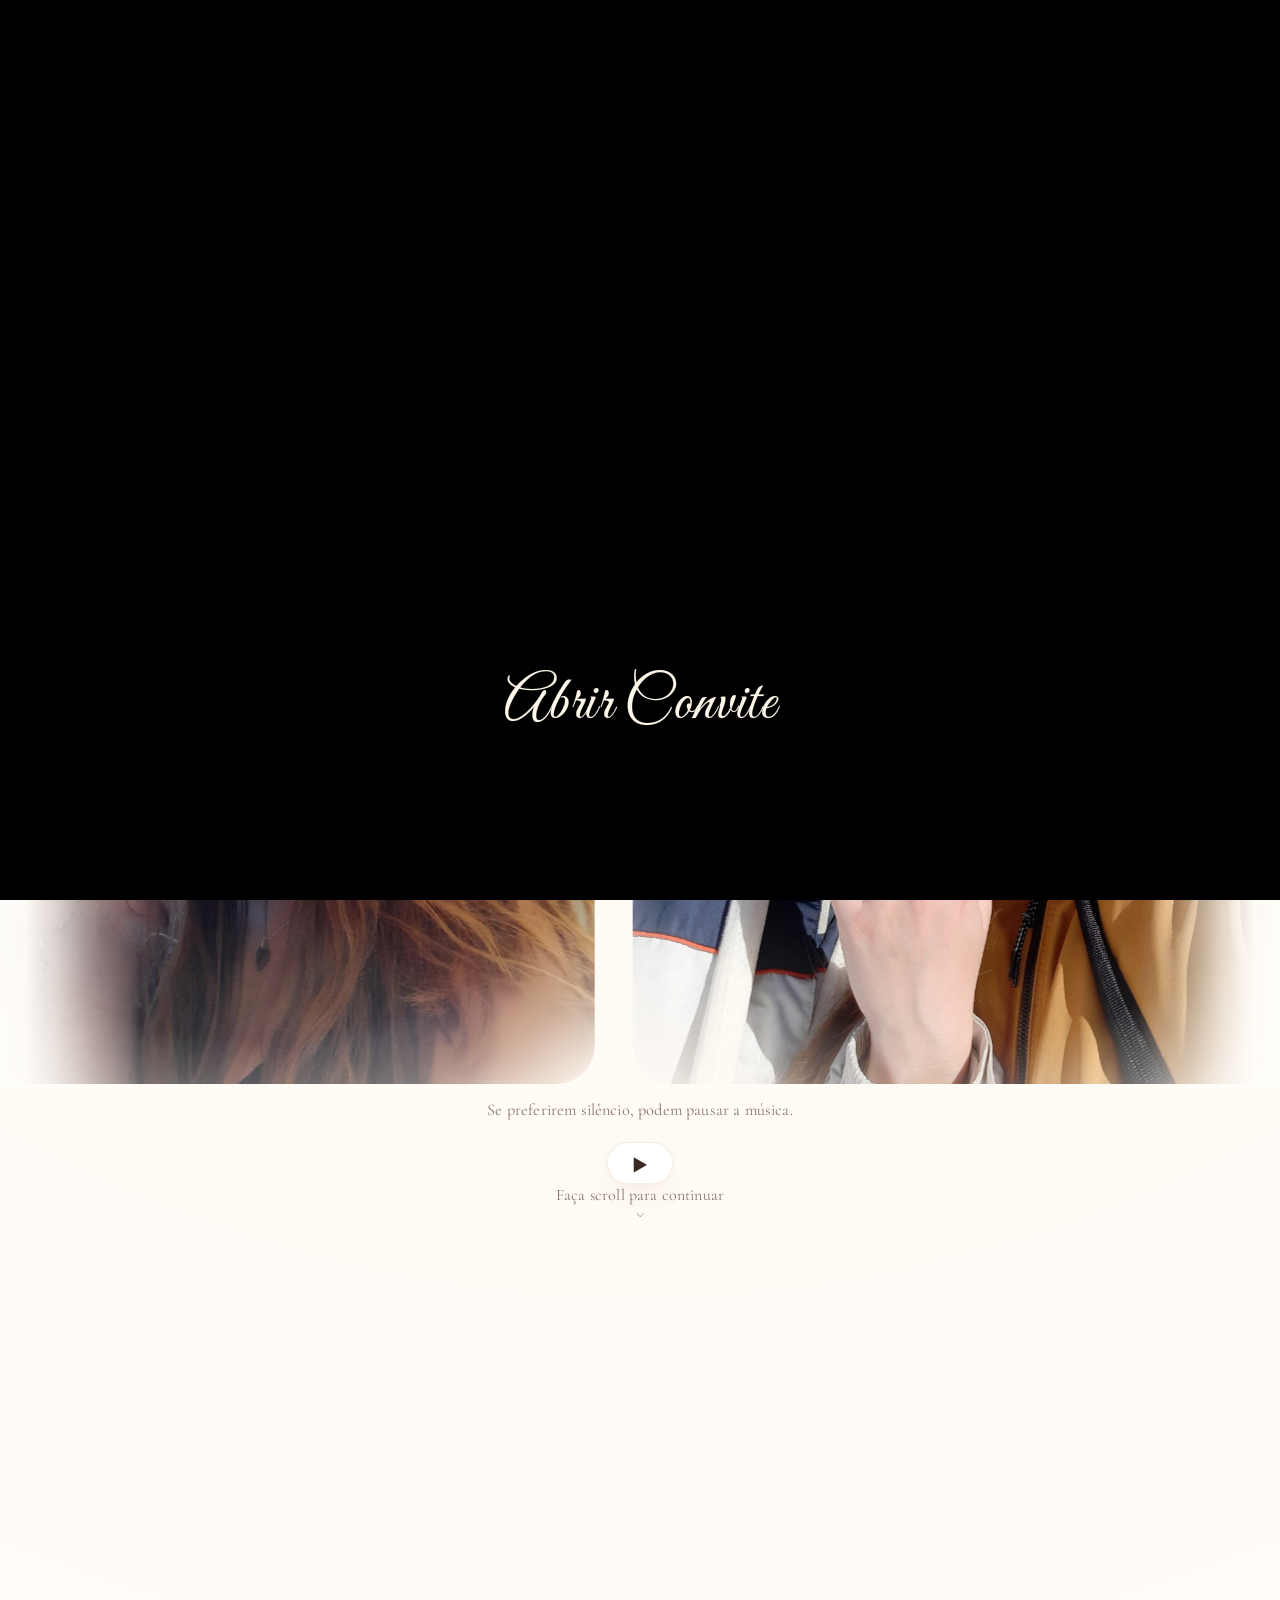
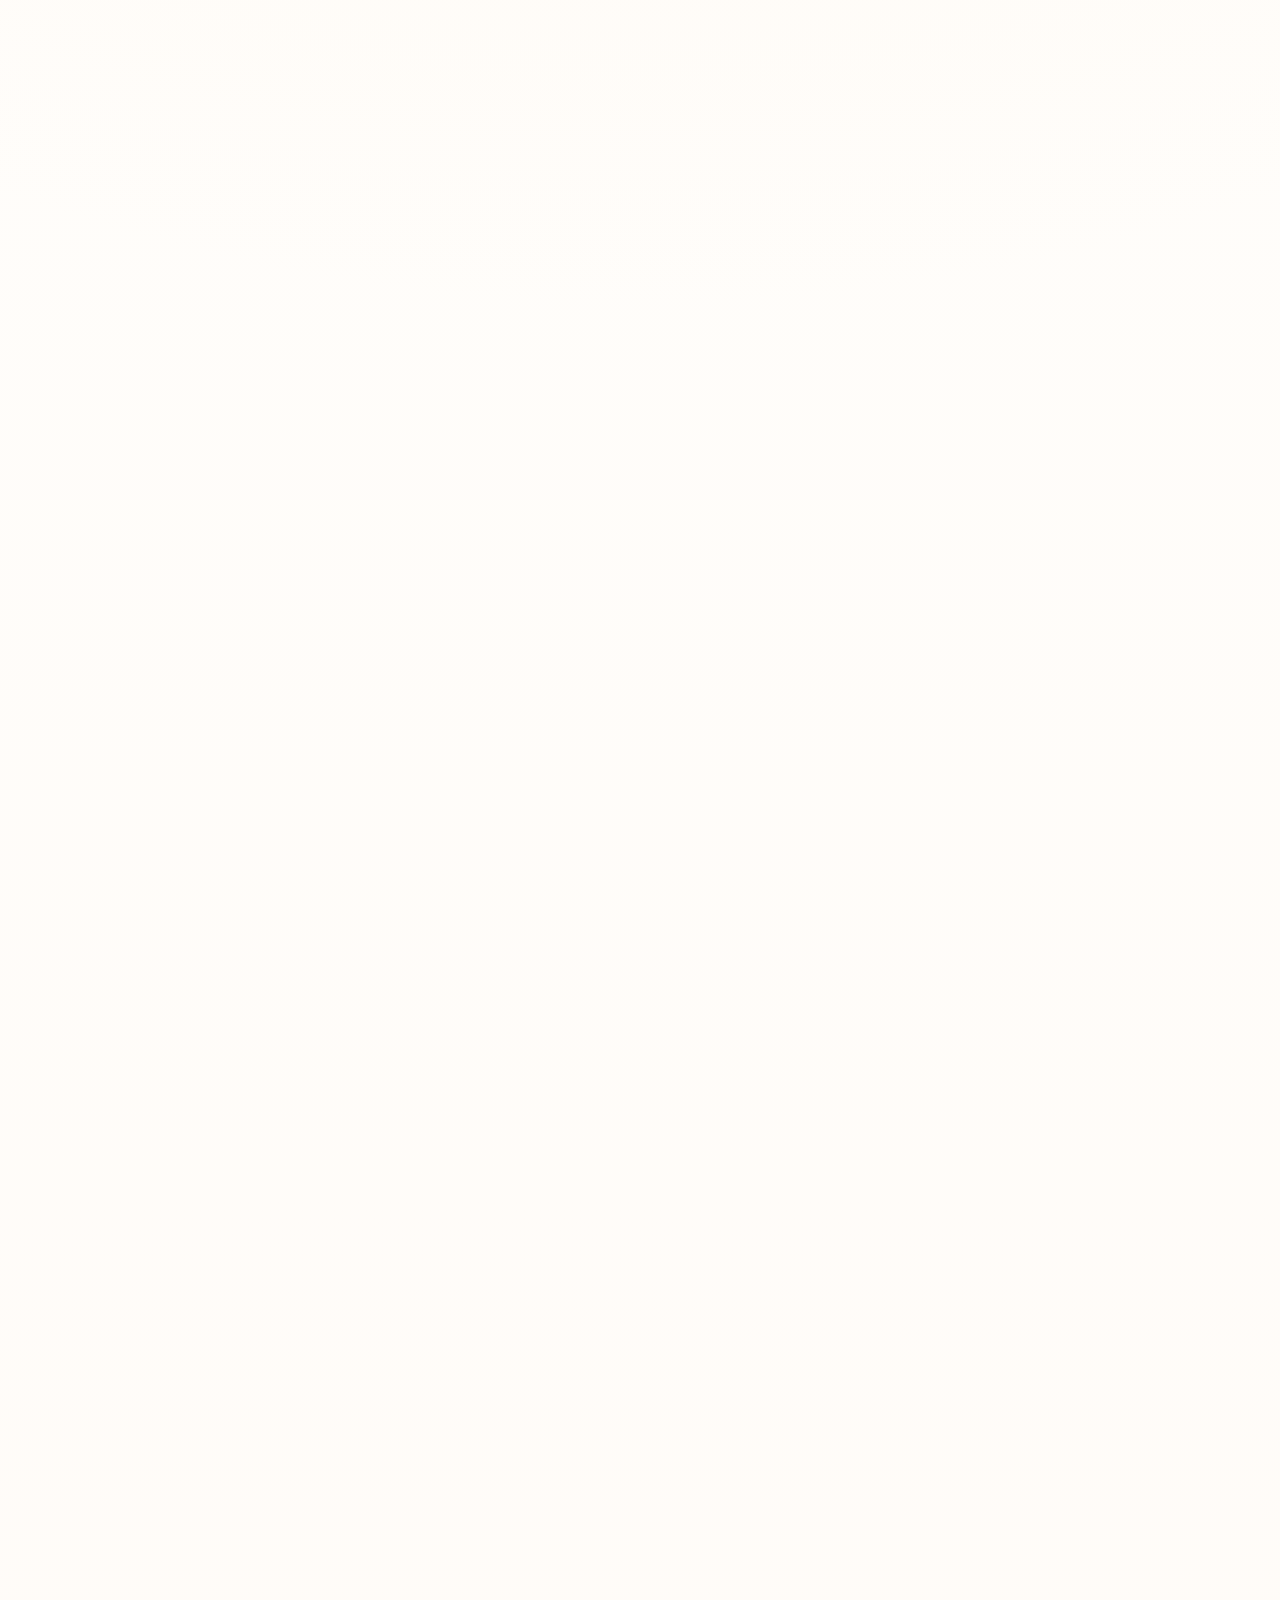
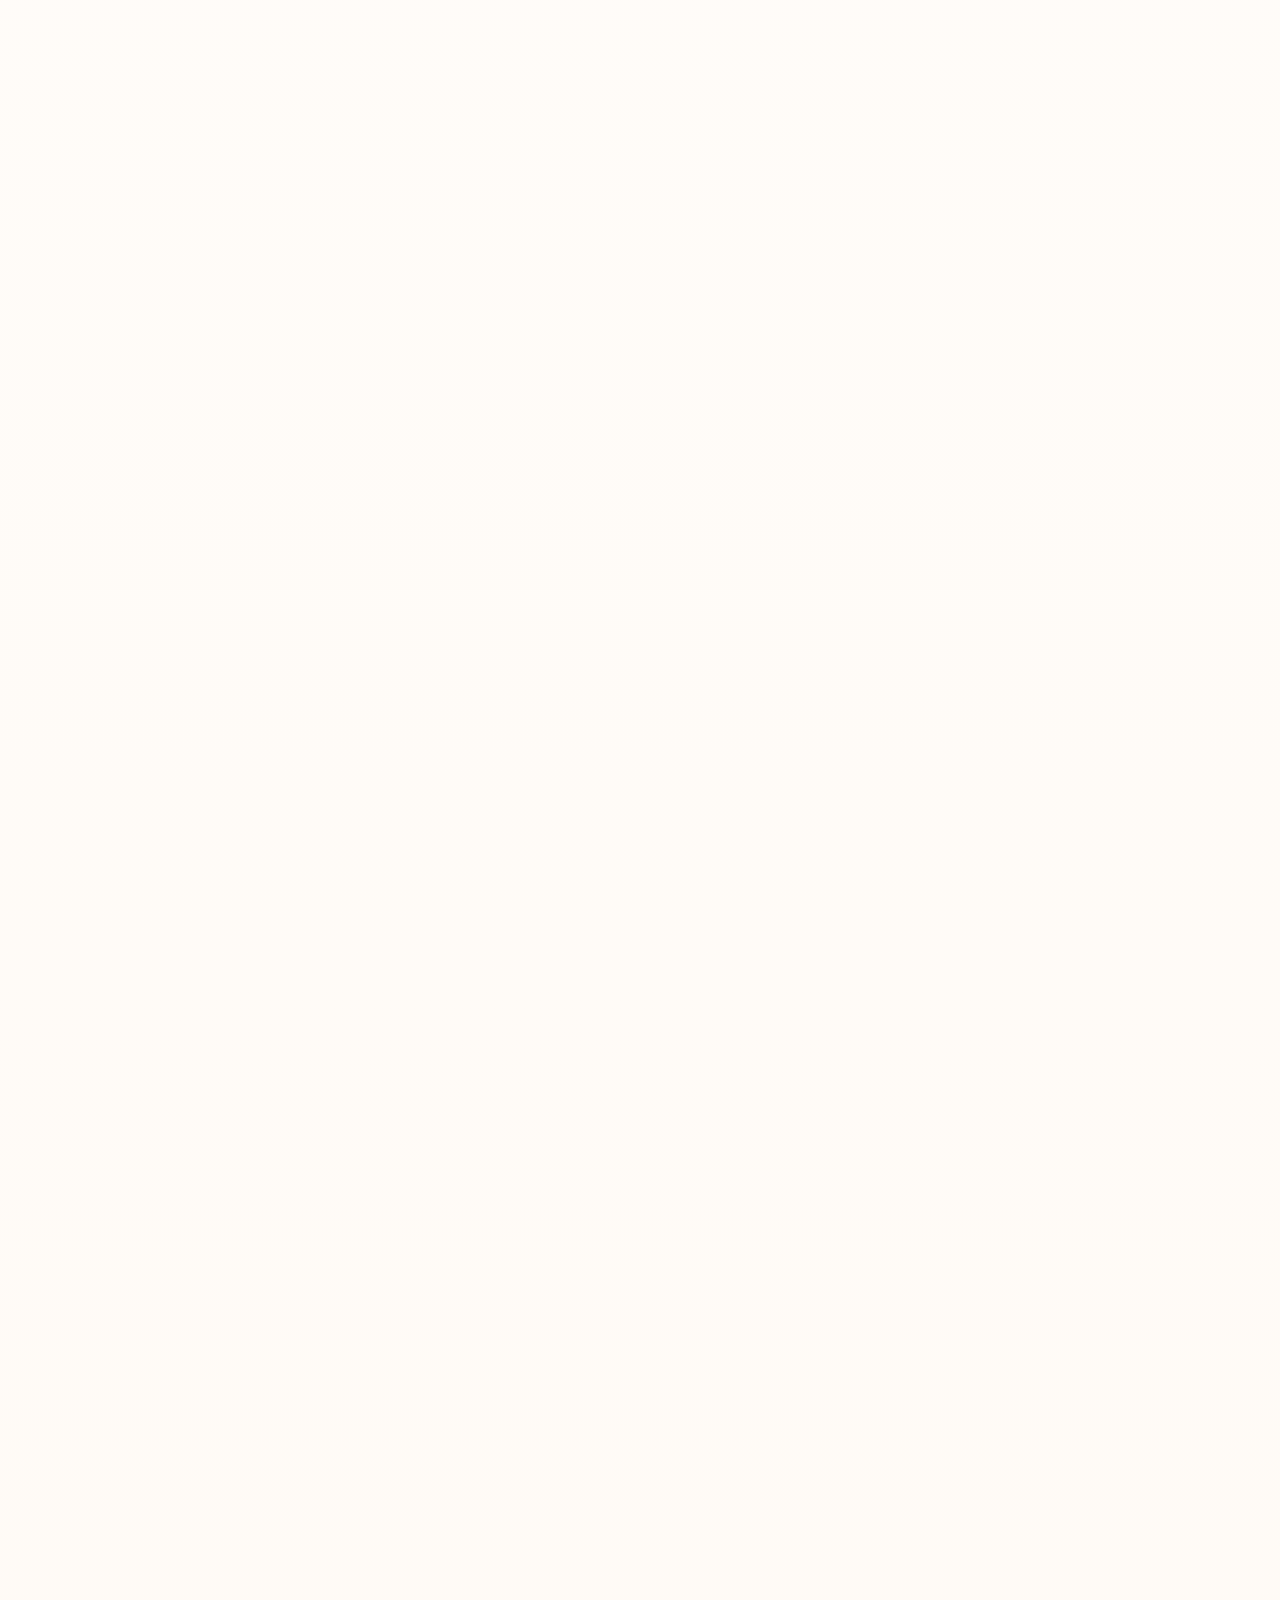
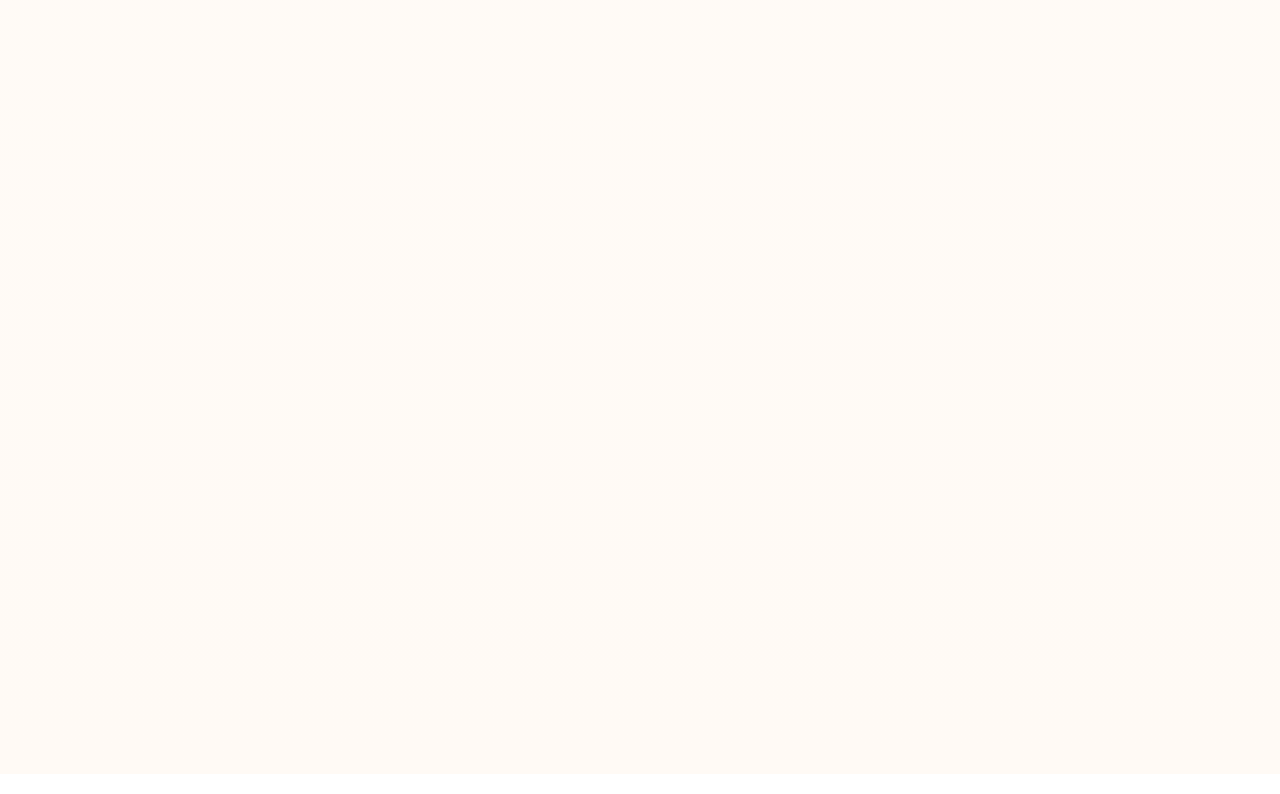
==== index.html @ 05de1e9c "Update index.html" ====
<!doctype html>
<html lang="pt">
<head>
  <meta charset="utf-8">
  <meta name="viewport" content="width=device-width, initial-scale=1">
  <title>Dmytro & Viktoriya — 20/06/2026</title>

  <link rel="preconnect" href="https://fonts.googleapis.com">
  <link rel="preconnect" href="https://fonts.gstatic.com" crossorigin>

  <link href="https://fonts.googleapis.com/css2?family=Playfair+Display:wght@500;600&family=Inter:wght@400;500;600&family=Great+Vibes&family=Cormorant+Garamond:wght@400;500;600;700&display=swap" rel="stylesheet">
  <link rel="stylesheet" href="https://unpkg.com/aos@2.3.1/dist/aos.css">
  <link rel="stylesheet" href="styles.css">
</head>
<body>

  <div class="introOverlay" id="introOverlay">
    <video
      id="introVideo"
      class="introVideo"
      playsinline
      webkit-playsinline
      muted
      preload="auto"
      poster="assets/intro-poster.jpg"
    >
      <source src="assets/intro-envelope.mp4" type="video/mp4">
    </video>

    <button id="openInvite" class="introTapLayer" type="button" aria-label="Abrir convite">
      <span class="videoHint">Abrir Convite</span>
    </button>
  </div>

  <header class="heroHeader">
    <div class="heroTitleTop" data-aos="fade-down" data-aos-duration="900">
      <h1 class="scriptTitle">
        Dmytro <span class="scriptAmp">&</span> Viktoriya
      </h1>

      <p class="scriptMeta">
        20 de junho de 2026
      </p>
    </div>

    <div class="marquee" data-aos="zoom-in" data-aos-duration="1100" data-aos-delay="100">
      <div class="marqueeTrack" id="marqueeTrack">
        <img src="assets/hero-1.jpg" alt="">
        <img src="assets/hero-2.jpg" alt="">
        <img src="assets/hero-3.jpg" alt="">
        <img src="assets/hero-4.jpg" alt="">
        <img src="assets/hero-5.jpg" alt="">
        <img src="assets/hero-6.jpg" alt="">
      </div>
    </div>

    <div class="musicControl" data-aos="fade-up" data-aos-duration="800" data-aos-delay="120">
      <p class="musicNote">Se preferirem silêncio, podem pausar a música.</p>
      <button id="musicToggle" class="btn musicBtn" type="button" aria-label="Controlar música">&#9654;</button>
      <p class="scrollHint">Faça scroll para continuar<span class="scrollHintArrow">⌵</span></p>
    </div>
  </header>

  <main id="conteudo">

    <section class="hero">
      <div class="wrap hero__grid">
        <div data-aos="fade-right" data-aos-duration="900">
          <p class="subtitle">
  Entre todos os dias que o tempo guarda, há alguns que se tornam eternos. Este será um deles — e queremos vivê-lo convosco.
          </p>

          <div class="miniCalendar" data-aos="fade-up" data-aos-duration="900">
            <div class="miniCalendar__grid">
              <div class="miniCalendar__day">
                <div class="miniCalendar__week">sexta</div>
                <div class="miniCalendar__month">junho</div>
                <div class="miniCalendar__num">19</div>
              </div>

              <div class="miniCalendar__day is-active">
                <div class="miniCalendar__week">sábado</div>
                <div class="miniCalendar__month">junho</div>
                <div class="miniCalendar__num">20</div>
                <span class="miniCalendar__ring" aria-hidden="true"></span>
              </div>

              <div class="miniCalendar__day">
                <div class="miniCalendar__week">domingo</div>
                <div class="miniCalendar__month">junho</div>
                <div class="miniCalendar__num">21</div>
              </div>
            </div>
          </div>

          <div class="countdown">
            <div class="pill">
              <div id="cdDays" class="pill__num">—</div>
              <div class="pill__lab">dias</div>
            </div>

            <div class="pill">
              <div id="cdHours" class="pill__num">—</div>
              <div class="pill__lab">horas</div>
            </div>

            <div class="pill">
              <div id="cdMinutes" class="pill__num">—</div>
              <div class="pill__lab">min</div>
            </div>

            <div class="pill">
              <div id="cdSeconds" class="pill__num">—</div>
              <div class="pill__lab">seg</div>
            </div>
          </div>

          <a class="btn" href="#local">Ver localização</a>
        </div>

        <div class="card introCard" data-aos="fade-left" data-aos-duration="900" data-aos-delay="100">
        <h3>Querida família e amigos</h3>
        
        <p class="muted">
          Dizem que o amor encontra sempre o seu caminho... O nosso atravessou distâncias, línguas e acasos, como se já soubesse exatamente onde queria chegar.
        </p>
        
        <p class="muted">
          Agora, queremos parar o tempo por um dia. Um dia feito de luz, de abraços demorados, de risos soltos e de tudo aquilo que só faz sentido quando é partilhado.
        </p>
        
        <p class="muted">
          E não o conseguiríamos imaginar sem vocês.
        </p>
        </div>
      </div>
    </section>

    <section class="section agendaSection" id="agenda">
      <div class="wrap agendaSectionWrap">
        <div class="agendaChurchSide" aria-hidden="true">
          <img src="assets/igreja-lateral.jfif" alt="">
        </div>

        <div class="agendaMain">
          <h2 data-aos="fade-up">Agenda</h2>

          <p class="poeticDivider" data-aos="fade-up">
             Este não será um dia medido em horas, mas em momentos que queremos guardar para sempre.
          </p>
          
          <div class="agendaFlow" id="agendaFlow">
            <svg class="agendaFlow__line" viewBox="0 0 100 620" preserveAspectRatio="none" aria-hidden="true">
            <path
              id="agendaPath"
              d="M50 12
                 C 66 48, 66 88, 50 124
                 C 34 160, 34 200, 50 236
                 C 66 272, 66 312, 50 348
                 C 34 384, 34 424, 50 460
                 C 66 500, 66 552, 50 612" />
            </svg>

            <div class="agendaFlow__heart" id="agendaHeart">&#10084;</div>

            <div class="agendaRow agendaRow--right">
              <div class="agendaStop agendaStop--right">
                <div class="agendaStop__content">
                  <div class="agendaStop__title">Cerimónia religiosa</div>
                  <div class="agendaStop__time">11:00</div>
                </div>
                <img class="agendaStop__image" src="assets/icon-igreja.jpg" alt="Cerimónia religiosa">
              </div>
            </div>

            <div class="agendaRow agendaRow--left">
              <div class="agendaStop agendaStop--left">
                <img class="agendaStop__image" src="assets/icon-cocktail.jpeg" alt="Cocktail de boas-vindas">
                <div class="agendaStop__content">
                  <div class="agendaStop__title">Cocktail</div>
                  <div class="agendaStop__time">12:30</div>
                </div>
              </div>
            </div>

            <div class="agendaRow agendaRow--right">
              <div class="agendaStop agendaStop--right">
                <div class="agendaStop__content">
                  <div class="agendaStop__title">Almoço</div>
                  <div class="agendaStop__time">15:30</div>
                </div>
                <img class="agendaStop__image" src="assets/icon-almoco.jpeg" alt="Almoço">
              </div>
            </div>

            <div class="agendaRow agendaRow--left">
              <div class="agendaStop agendaStop--left">
                <img class="agendaStop__image" src="assets/icon-festa.jpg" alt="Festa">
                <div class="agendaStop__content">
                  <div class="agendaStop__title">Festa</div>
                  <div class="agendaStop__time">18:00</div>
                </div>
              </div>
            </div>

            <div class="agendaRow agendaRow--right">
              <div class="agendaStop agendaStop--right">
                <div class="agendaStop__content">
                  <div class="agendaStop__title">Despedida</div>
                  <div class="agendaStop__time">00:00</div>
                </div>
                <img class="agendaStop__image" src="assets/icon-fim.jpg" alt="Despedida">
              </div>
            </div>
          </div>
        </div>
      </div>
    </section>

    <section class="section detailsSection">
      <div class="wrap narrowWrap">
      <h2>Detalhes</h2>
      
      <div class="card softCard">
        <p>
          Não há forma certa para celebrar o amor.
        </p>
      
        <p>
          Não há cores que definam este dia, nem regras que o tornem mais bonito.
        </p>
      
        <p>
          Porque aquilo que tornará este dia inesquecível não será o cenário, mas sim as pessoas que o preenchem, momentos sinceros e felicidade partilhada.
        </p>
      </div>
        </div>
      </div>
    </section>

    <section class="section rsvpSection">
      <div class="wrap narrowWrap">
      <h2>Confirmação de presença</h2>
      
        <div class="card softCard">
          <p>
            Para prepararmos este dia com todo o cuidado, pedimos que confirmem a vossa presença até <strong>30/04</strong>.
          </p>
        
          <p>
            Cada confirmação é mais do que uma resposta — é a certeza de que este dia será vivido com quem faz parte da nossa história.
          </p>
        </div>
        </div>
      </div>
    </section>

    <section class="section localSection" id="local">
      <div class="wrap">
        <h2 data-aos="fade-up">Local</h2>

      <p class="muted">
        Começamos com promessas. Continuamos com celebração.
      </p>
        
        <div class="twoCol">
          <div class="card" data-aos="fade-right" data-aos-duration="900">
            <p class="muted">
              <strong>Cerimónia religiosa:</strong><br>
              Igreja do Castelo — Lourinhã
            </p>

            <p class="muted">
              <strong>Celebração:</strong><br>
              Quinta do Pateo — Dois Portos, Torres Vedras
            </p>

            <div class="locationButtons">
              <a
                class="btn"
                target="_blank"
                rel="noopener"
                href="https://www.google.com/maps/search/?api=1&query=Igreja%20do%20Castelo%20Lourinha"
              >
                Ver local da cerimónia religiosa
              </a>

              <a
                class="btn"
                target="_blank"
                rel="noopener"
                href="https://www.google.com/maps/search/?api=1&query=Quinta%20do%20Pateo%2C%20Torres%20Vedras"
              >
                Ver local do copo de água
              </a>
            </div>
          </div>

          <div class="mapsStack" data-aos="fade-left" data-aos-duration="900" data-aos-delay="80">
            <div class="mapBlock">
              <h3 class="mapTitle">Cerimónia religiosa</h3>
              <div class="card map">
                <iframe
                  src="https://www.google.com/maps?q=Igreja%20do%20Castelo%20Lourinha&output=embed"
                  loading="lazy"
                  title="Mapa Igreja do Castelo">
                </iframe>
              </div>
            </div>

            <div class="mapBlock">
              <h3 class="mapTitle">Copo de água</h3>
              <div class="card map">
                <iframe
                  src="https://www.google.com/maps?q=Quinta%20do%20Pateo%20Dois%20Portos%20Torres%20Vedras&output=embed"
                  loading="lazy"
                  title="Mapa Quinta do Pateo">
                </iframe>
              </div>
            </div>
          </div>
        </div>
      </div>
    </section>

    <section class="section finalNoteSection">
      <div class="wrap narrowWrap">
        <div class="finalNote" data-aos="fade-up" data-aos-duration="950">
        <p>
          Tudo o que realmente importa cabe num dia como este: amor, presença, e as pessoas certas no lugar certo.
        </p>
        <p>
          Tudo o que somos trouxe-nos até aqui.
        </p>
      
        <p>
          E tudo o que importa estará connosco neste dia.
        </p>
      </div>
      </div>
    </section>

    <footer class="footer">
      <img class="footerChurch" src="assets/igreja-escada.jfif" alt="">
    </footer>

  </main>

  <audio id="bgMusic" preload="auto" loop>
    <source src="assets/music.mp3" type="audio/mpeg">
  </audio>

  <script src="https://unpkg.com/aos@2.3.1/dist/aos.js"></script>
  <script src="script.js"></script>
</body>
</html>
---- styles.css ----
:root{
  --bg:#fffdf9;
  --paper:#ffffff;
  --text:#3a2a24;
  --muted:#8a756b;
  --stroke:rgba(160,130,110,.14);
  --radius:22px;

  --gold:#c9a46a;
  --gold-line:rgba(201,164,106,.34);
  --olive:#7e7f5f;
}

*{
  box-sizing:border-box;
  min-width:0;
}

html,
body{
  margin:0;
  padding:0;
  width:100%;
  max-width:100%;
  overflow-x:hidden;
}

body{
  position:relative;
  margin:0;
  font-family:"Cormorant Garamond", serif;
  background:
    radial-gradient(circle at top, rgba(255,244,228,.62), transparent 34%),
    linear-gradient(180deg, #fffefc 0%, #fffaf5 100%);
  color:var(--text);
  overflow-y:hidden;
}

img,
video,
iframe{
  max-width:100%;
  display:block;
}

@supports (overflow: clip){
  html,
  body{
    overflow-x:clip;
  }
}

.wrap{
  width:min(1120px, 92vw);
  max-width:100%;
  margin:auto;
}

.narrowWrap{
  width:min(860px, 92vw);
  max-width:100%;
}

.heroHeader,
main,
.section,
.footer,
.hero,
.hero__grid,
.twoCol,
.agendaSectionWrap,
.agendaMain,
.mapsStack,
.locationButtons,
.marquee,
.agendaFlow{
  max-width:100%;
  min-width:0;
}

/* INTRO VIDEO */

.introOverlay{
  position:fixed;
  inset:0;
  z-index:9999;
  overflow:hidden;
  background:#000;
  transition:opacity 1.1s ease, visibility 1.1s ease;
}

.introOverlay.is-hidden{
  opacity:0;
  visibility:hidden;
  pointer-events:none;
}

.introVideo{
  position:absolute;
  top:0;
  left:0;
  width:100vw;
  height:100dvh;
  object-fit:contain;
  object-position:top left;
  transform:none;
  z-index:1;
  pointer-events:none;
  background:#000;
}

.introTapLayer{
  position:absolute;
  inset:0;
  z-index:3;
  border:0;
  background:transparent;
  cursor:pointer;
  appearance:none;
  -webkit-appearance:none;
}

.videoHint{
  position:absolute;
  left:50%;
  bottom:18vh;
  display:block;
  font-family:"Great Vibes", cursive;
  font-size:clamp(3rem, 4.8vw, 4.3rem);
  font-weight:400;
  line-height:1.08;
  color:#fff7ea;
  letter-spacing:.01em;
  text-shadow:
    0 2px 10px rgba(0,0,0,.32),
    0 6px 24px rgba(0,0,0,.22);
  -webkit-text-stroke:.25px rgba(255,247,234,.5);
  opacity:1;
  transform:translateX(-50%);
  transition:opacity .55s ease, transform .55s ease;
  pointer-events:none;
  padding:0 .2em;
  user-select:none;
  text-align:center;
  white-space:nowrap;
}

.introOverlay.is-playing .videoHint{
  opacity:0;
  transform:translateX(-50%) translateY(8px);
}

@media (prefers-reduced-motion: reduce){
  .introOverlay,
  .videoHint{
    transition:none;
  }
}

/* MAIN APPEAR */

main{
  opacity:0;
  transform:translateY(20px);
  transition:opacity 1.25s ease, transform 1.25s ease;
}

body.invite-open main{
  opacity:1;
  transform:translateY(0);
}

/* HEADER */

.heroHeader{
  min-height:auto;
  display:flex;
  flex-direction:column;
  overflow:hidden;
}

.heroTitleTop{
  text-align:center;
  padding:26px 0 12px;
}

.scriptTitle{
  font-family:"Great Vibes", cursive;
  font-size:clamp(3.6rem, 8vw, 7rem);
  margin:0;
  line-height:.94;
  color:var(--text);
  text-shadow:0 1px 0 rgba(255,255,255,.35);
  white-space:normal;
  overflow-wrap:anywhere;
  word-break:break-word;
  padding:0 12px;
}

.scriptAmp{
  opacity:.75;
  margin:0 .18em;
  color:var(--gold);
}

.scriptMeta{
  font-family:Inter, system-ui, sans-serif;
  color:var(--gold);
  letter-spacing:.24em;
  font-size:.76rem;
  text-transform:uppercase;
  margin-top:16px;
  padding:0 12px;
  opacity:.92;
}

/* MARQUEE */

.marquee{
  position:relative;
  overflow:hidden;
  width:100%;
  height:auto;
  min-height:0;
  display:flex;
  align-items:flex-start;
  padding-bottom:4px;
}

.marquee::before,
.marquee::after{
  content:"";
  position:absolute;
  top:0;
  bottom:0;
  width:140px;
  z-index:3;
  pointer-events:none;
}

.marquee::before{
  left:0;
  background:linear-gradient(
    90deg,
    #fffdf9 0%,
    rgba(255,253,249,.98) 18%,
    rgba(255,253,249,.76) 40%,
    rgba(255,253,249,.30) 72%,
    rgba(255,253,249,0) 100%
  );
}

.marquee::after{
  right:0;
  background:linear-gradient(
    270deg,
    #fffdf9 0%,
    rgba(255,253,249,.98) 18%,
    rgba(255,253,249,.76) 40%,
    rgba(255,253,249,.30) 72%,
    rgba(255,253,249,0) 100%
  );
}

.marqueeTrack{
  display:flex;
  gap:38px;
  will-change:transform;
  align-items:flex-start;
  padding:0;
  backface-visibility:hidden;
  transform:translateZ(0);
}

.marqueeTrack img{
  flex:0 0 auto;
  height:min(100vh, 1280px);
  width:auto;
  border-radius:38px;
  box-shadow:
    0 34px 76px rgba(177,146,121,.14),
    0 14px 28px rgba(177,146,121,.08);
  filter:brightness(1.035) saturate(1.01) contrast(.99);
  -webkit-mask-image:radial-gradient(
    circle at center,
    #000 58%,
    rgba(0,0,0,.92) 72%,
    rgba(0,0,0,.56) 86%,
    rgba(0,0,0,.20) 95%,
    transparent 100%
  );
  mask-image:radial-gradient(
    circle at center,
    #000 58%,
    rgba(0,0,0,.92) 72%,
    rgba(0,0,0,.56) 86%,
    rgba(0,0,0,.20) 95%,
    transparent 100%
  );
}

/* AGENDA + IGREJA LATERAL */

.agendaSection{
  padding-bottom:18px;
}

.agendaSectionWrap{
  display:grid;
  grid-template-columns:320px 1fr;
  gap:30px;
  align-items:start;
}

.agendaChurchSide{
  position:sticky;
  top:120px;
  opacity:.92;
  pointer-events:none;
}

.agendaChurchSide img{
  width:100%;
  height:auto;
  filter:brightness(1.03) saturate(1.02);
  box-shadow:0 18px 38px rgba(177,146,121,.08);
  -webkit-mask-image:radial-gradient(
    circle at center,
    #000 18%,
    rgba(0,0,0,.98) 34%,
    rgba(0,0,0,.90) 48%,
    rgba(0,0,0,.70) 62%,
    rgba(0,0,0,.42) 78%,
    rgba(0,0,0,.18) 90%,
    transparent 100%
  );
  mask-image:radial-gradient(
    circle at center,
    #000 18%,
    rgba(0,0,0,.98) 34%,
    rgba(0,0,0,.90) 48%,
    rgba(0,0,0,.70) 62%,
    rgba(0,0,0,.42) 78%,
    rgba(0,0,0,.18) 90%,
    transparent 100%
  );
}

.agendaMain{
  min-width:0;
  overflow:hidden;
}

/* MUSIC CONTROL */

.musicControl{
  display:flex;
  flex-direction:column;
  align-items:center;
  margin:12px 0 2px;
  gap:0;
  padding:0 10px;
}

.musicNote{
  font-size:1.02rem;
  line-height:1.25;
  color:var(--muted);
  text-align:center;
  margin:0 0 0;
  font-family:"Cormorant Garamond", serif;
}

.scrollHint{
  margin:2px 0 0;
  text-align:center;
  font-size:1rem;
  line-height:1.2;
  color:var(--muted);
  font-family:"Cormorant Garamond", serif;
}

.scrollHintArrow{
  display:block;
  margin-top:2px;
  font-family:"Great Vibes", cursive;
  font-size:.86rem;
  line-height:1;
  color:var(--muted);
  opacity:.7;
}

.musicBtn{
  display:inline-flex;
  align-items:center;
  justify-content:center;
  min-width:58px;
  height:42px;
  padding:0 16px;
  margin-top:4px;
  background:#ffffff !important;
  background-image:none !important;
  border:1px solid rgba(58,42,36,.22);
  box-shadow:none;
  color:#3a2a24 !important;
  -webkit-text-fill-color:#3a2a24 !important;
  font-family:Arial, Helvetica, sans-serif;
  font-size:1.05rem;
  font-weight:700;
  line-height:1;
  text-decoration:none;
}

.musicBtn,
.musicBtn:link,
.musicBtn:visited,
.musicBtn:hover,
.musicBtn:active,
.musicBtn:focus{
  color:#3a2a24 !important;
  -webkit-text-fill-color:#3a2a24 !important;
  text-decoration:none;
}

.musicBtn:hover{
  transform:translateY(-1px);
  border-color:rgba(58,42,36,.38);
  box-shadow:0 6px 16px rgba(177,146,121,.08);
  background:#fff !important;
  background-image:none !important;
}

/* TYPOGRAPHY */

.eyebrow,
.btn,
.timelineTime,
.pill__num,
.pill__lab,
.miniCalendar__week{
  font-family:Inter, system-ui, sans-serif;
}

.section h2,
.card h3,
.mapTitle{
  font-family:"Playfair Display", serif;
}

p,
.subtitle,
.muted,
.card p{
  font-size:1.34rem;
  line-height:1.78;
  letter-spacing:.01em;
}

/* HERO */

.hero{
  padding:74px 0 40px;
  overflow:hidden;
}

.hero__grid{
  display:grid;
  grid-template-columns:1fr 1fr;
  gap:24px;
  align-items:start;
}

.subtitle{
  color:var(--text);
  margin:0 0 34px;
  max-width:580px;
  font-size:1.58rem;
  line-height:1.75;
  letter-spacing:.012em;
}

.introCard h3{
  font-size:2rem;
  margin:0 0 12px;
}

/* MINI CALENDAR */

.miniCalendar{
  margin:0 0 18px;
  display:flex;
  justify-content:flex-start;
}

.miniCalendar__grid{
  position:relative;
  display:grid;
  grid-template-columns:repeat(3, minmax(88px, 112px));
  background:rgba(255,255,255,.52);
  border:1px solid rgba(120,102,90,.22);
  max-width:100%;
}

.miniCalendar__day{
  position:relative;
  text-align:center;
  padding:8px 10px 12px;
  border-right:1px solid rgba(120,102,90,.18);
  background:rgba(255,250,245,.45);
  transition:filter .25s ease, opacity .25s ease, transform .25s ease;
}

.miniCalendar__day:last-child{
  border-right:0;
}

.miniCalendar__day:not(.is-active){
  filter:blur(1.6px);
  opacity:.55;
  transform:scale(.97);
}

.miniCalendar__day.is-active{
  filter:none;
  opacity:1;
  transform:none;
  z-index:2;
}

.miniCalendar__week{
  font-size:.74rem;
  letter-spacing:.04em;
  text-transform:uppercase;
  color:var(--muted);
  border-bottom:1px solid rgba(120,102,90,.18);
  padding-bottom:4px;
  margin-bottom:6px;
}

.miniCalendar__month{
  font-size:1rem;
  color:var(--muted);
  line-height:1.1;
}

.miniCalendar__num{
  font-family:Inter, system-ui, sans-serif;
  font-size:3.5rem;
  line-height:1;
  font-weight:300;
  color:#4b342d;
  margin-top:4px;
}

.miniCalendar__ring{
  position:absolute;
  inset:4px 8px 4px 8px;
  border:4px solid rgba(126,127,95,.78);
  border-radius:50%;
  transform:rotate(-8deg);
  pointer-events:none;
  opacity:.9;
}

.miniCalendar__ring::before{
  content:"";
  position:absolute;
  inset:-6px -5px -7px -4px;
  border:2px solid rgba(126,127,95,.42);
  border-radius:50%;
  transform:rotate(11deg);
}

/* COUNTDOWN */

.countdown{
  display:flex;
  flex-wrap:nowrap;
  align-items:center;
  justify-content:space-between;
  gap:10px;
  width:100%;
  overflow-x:auto;
  padding-bottom:4px;
  scrollbar-width:none;
}

.countdown::-webkit-scrollbar{
  display:none;
}

.pill{
  flex:1 1 0;
  min-width:0;
  background:rgba(255,255,255,.88);
  border:1px solid rgba(201,164,106,.20);
  padding:12px 12px;
  border-radius:999px;
  text-align:center;
  box-shadow:0 10px 28px rgba(177,146,121,.10);
  backdrop-filter:blur(8px);
}

.pill__num{
  font-weight:700;
  font-size:1.06rem;
  color:var(--text);
}

.pill__lab{
  font-size:.72rem;
  color:var(--gold);
  letter-spacing:.06em;
  text-transform:uppercase;
}

/* BUTTON */

.btn{
  display:inline-block;
  max-width:100%;
  padding:14px 24px;
  border-radius:999px;
  background:linear-gradient(180deg, rgba(255,255,255,.96) 0%, rgba(255,247,239,.92) 100%);
  border:1px solid rgba(201,164,106,.20);
  margin-top:22px;
  box-shadow:
    0 14px 30px rgba(177,146,121,.08),
    0 4px 10px rgba(177,146,121,.04);
  color:inherit;
  text-decoration:none;
  transition:
    transform .45s ease,
    box-shadow .45s ease,
    border-color .45s ease,
    background .45s ease;
  white-space:normal;
  word-break:break-word;
}

.btn:hover{
  transform:translateY(-2px);
  box-shadow:
    0 18px 34px rgba(177,146,121,.10),
    0 6px 14px rgba(177,146,121,.05);
  border-color:rgba(201,164,106,.34);
}

/* CARDS */

.card{
  background:rgba(255,255,255,.78);
  border-radius:28px;
  border:1px solid rgba(201,164,106,.12);
  padding:32px;
  box-shadow:
    0 18px 44px rgba(177,146,121,.08),
    0 4px 14px rgba(177,146,121,.04);
  backdrop-filter:blur(10px);
  max-width:100%;
}

.softCard{
  text-align:center;
}

.softCard p + p{
  margin-top:14px;
}

/* SECTIONS */

.section{
  padding:82px 0;
  overflow:hidden;
}

.section h2{
  font-size:2.7rem;
  margin:0 0 26px;
  text-align:center;
  color:var(--text);
  position:relative;
  padding:0 10px;
  line-height:1.08;
  letter-spacing:.01em;
}

.section h2::after{
  content:"";
  display:block;
  width:92px;
  height:1px;
  margin:16px auto 0;
  background:linear-gradient(90deg, transparent 0%, var(--gold-line) 18%, var(--gold) 50%, var(--gold-line) 82%, transparent 100%);
  opacity:.92;
}

/* AGENDA FLOW */

.agendaFlow{
  position:relative;
  width:100%;
  min-height:620px;
  margin:18px auto 0;
  padding:10px 0 0;
  overflow:hidden;
}

.agendaFlow__line{
  position:absolute;
  inset:0;
  width:100%;
  height:100%;
  pointer-events:none;
}

.agendaFlow__line path{
  fill:none;
  stroke:rgba(126,127,95,.58);
  stroke-width:1.05;
  stroke-linecap:round;
  stroke-linejoin:round;
  filter:drop-shadow(0 0 6px rgba(126,127,95,.10));
}

.agendaFlow__heart{
  position:absolute;
  left:50%;
  top:0;
  transform:translate(-50%, -50%) scale(.88);
  font-size:1.9rem;
  color:rgba(126,127,95,.84);
  pointer-events:none;
  text-shadow:
    0 0 0 #fffaf5,
    0 0 10px rgba(255,250,245,.95),
    0 0 18px rgba(201,164,106,.10);
}

.agendaRow{
  position:relative;
  display:flex;
  width:100%;
  margin:0;
  padding:24px 0;
}

.agendaRow--left{
  justify-content:flex-start;
}

.agendaRow--right{
  justify-content:flex-end;
}

.agendaStop{
  display:flex;
  align-items:center;
  gap:14px;
  width:min(42%, 320px);
  max-width:100%;
}

.agendaStop--right{
  justify-content:flex-end;
  margin-left:auto;
}

.agendaStop--left{
  justify-content:flex-start;
  margin-right:auto;
}

.agendaStop__image{
  width:78px;
  height:78px;
  flex:0 0 auto;
  object-fit:contain;
  filter:brightness(1.03) saturate(1.03);
  opacity:.95;
  -webkit-mask-image:radial-gradient(
    circle at center,
    rgba(0,0,0,1) 4%,
    rgba(0,0,0,.97) 16%,
    rgba(0,0,0,.88) 30%,
    rgba(0,0,0,.70) 46%,
    rgba(0,0,0,.48) 62%,
    rgba(0,0,0,.26) 78%,
    rgba(0,0,0,.10) 90%,
    transparent 100%
  );
  mask-image:radial-gradient(
    circle at center,
    rgba(0,0,0,1) 4%,
    rgba(0,0,0,.97) 16%,
    rgba(0,0,0,.88) 30%,
    rgba(0,0,0,.70) 46%,
    rgba(0,0,0,.48) 62%,
    rgba(0,0,0,.26) 78%,
    rgba(0,0,0,.10) 90%,
    transparent 100%
  );
}

.agendaStop__content{
  display:flex;
  flex-direction:column;
  gap:4px;
  min-width:0;
}

.agendaStop--left .agendaStop__content{
  text-align:left;
}

.agendaStop--right .agendaStop__content{
  text-align:right;
  align-items:flex-end;
}

.agendaStop__title{
  font-family:"Great Vibes", cursive;
  font-size:2.38rem;
  line-height:.98;
  color:#4a312b;
}

.agendaStop__time{
  font-family:Inter, system-ui, sans-serif;
  font-size:1rem;
  font-weight:400;
  color:#4a312b;
}

/* DETAILS */

.detailsSection{
  padding-top:22px;
}

/* LOCATION */

.localSection{
  padding-bottom:24px;
}

.locationButtons{
  display:flex;
  gap:12px;
  flex-wrap:wrap;
  margin-top:18px;
}

.locationButtons .btn{
  text-align:center;
  line-height:1.3;
  max-width:100%;
}

/* MAPS */

.mapsStack{
  display:flex;
  flex-direction:column;
  gap:14px;
}

.mapBlock{
  display:flex;
  flex-direction:column;
  gap:8px;
}

.mapTitle{
  margin:0 0 2px;
  font-size:1.25rem;
  color:#4a312b;
  text-align:left;
}

.twoCol{
  display:grid;
  grid-template-columns:1fr 1fr;
  gap:22px;
}

.map{
  padding:18px;
}

.map iframe{
  width:100%;
  height:220px;
  border:0;
  border-radius:18px;
}

/* FINAL NOTE */

.finalNoteSection{
  padding-top:56px;
  padding-bottom:28px;
}

.finalNote{
  text-align:center;
  max-width:820px;
  margin:0 auto;
}

.finalNote p{
  font-size:1.54rem;
  line-height:1.82;
}

.finalNote p + p{
  margin-top:8px;
}

.poeticDivider{
  max-width:680px;
  margin:10px auto 0;
  text-align:center;
  font-family:"Playfair Display", serif;
  font-size:1.42rem;
  line-height:1.7;
  color:rgba(138,117,107,.92);
  font-style:italic;
  padding:0 14px;
}

.sectionIntro{
  max-width:700px;
  margin:0 auto 40px;
  text-align:center;
  font-size:1.34rem;
  line-height:1.8;
  color:var(--muted);
}

.countdownIntro{
  margin:0 0 14px;
  color:var(--muted);
  font-size:1.18rem;
  line-height:1.6;
}
/* FOOTER */

#local{
  margin-bottom:10px;
}

.footer{
  margin-top:0;
  padding:6px 0 32px;
  display:flex;
  justify-content:center;
  align-items:center;
  background:transparent;
  overflow:hidden;
}

.footerChurch{
  display:block;
  width:min(720px, 94vw);
  height:auto;
  pointer-events:none;
  box-shadow:0 22px 44px rgba(177,146,121,.08);
  filter:brightness(1.03) saturate(1.03);
  -webkit-mask-image:radial-gradient(
    circle at center,
    #000 20%,
    rgba(0,0,0,.98) 34%,
    rgba(0,0,0,.90) 48%,
    rgba(0,0,0,.72) 62%,
    rgba(0,0,0,.44) 78%,
    rgba(0,0,0,.20) 90%,
    transparent 100%
  );
  mask-image:radial-gradient(
    circle at center,
    #000 20%,
    rgba(0,0,0,.98) 34%,
    rgba(0,0,0,.90) 48%,
    rgba(0,0,0,.72) 62%,
    rgba(0,0,0,.44) 78%,
    rgba(0,0,0,.20) 90%,
    transparent 100%
  );
}

/* RESPONSIVE */

@media (max-width:900px){
  .hero__grid{
    grid-template-columns:1fr;
  }

  .twoCol{
    grid-template-columns:1fr;
  }

  .agendaSectionWrap{
    grid-template-columns:1fr;
    gap:18px;
  }

  .agendaChurchSide{
    position:relative;
    top:auto;
    width:min(340px, 86vw);
    margin:0 auto 8px;
    opacity:.88;
  }

  .marquee::before,
  .marquee::after{
    width:90px;
  }

  .marqueeTrack{
    gap:22px;
  }

  .marqueeTrack img{
    height:78vh;
    border-radius:26px;
  }

  .scriptTitle{
    font-size:clamp(2.95rem, 9vw, 4.8rem);
  }

  p,
  .subtitle,
  .muted,
  .card p{
    font-size:1.16rem;
  }

  .section h2{
    font-size:2.1rem;
  }

  .agendaFlow{
    min-height:620px;
  }

  .agendaStop{
    width:min(44%, 260px);
  }

  .agendaStop__title{
    font-size:1.9rem;
  }

  .agendaStop__image{
    width:68px;
    height:68px;
  }

  .videoHint{
    bottom:18vh;
    font-size:clamp(2.6rem, 6vw, 3.6rem);
  }
}

@media (max-width:640px){
  .wrap,
  .narrowWrap{
    width:min(94vw, 94vw);
  }

  .section{
  padding:64px 0;
}

.section h2{
  font-size:2.2rem;
  margin-bottom:22px;
}

.subtitle{
  font-size:1.3rem;
  line-height:1.68;
  margin-bottom:28px;
}

.card{
  padding:24px 20px;
  border-radius:24px;
}

.sectionIntro,
.poeticDivider{
  font-size:1.14rem;
  line-height:1.72;
}
  
  .heroTitleTop{
    padding:12px 0 4px;
  }

  .scriptTitle{
    font-size:clamp(2.55rem, 10vw, 3.9rem);
    line-height:.95;
    padding:0 10px;
  }

  .scriptMeta{
    padding:0 10px;
  }

  .marquee::before,
  .marquee::after{
    width:54px;
  }

  .marqueeTrack{
    gap:14px;
  }

  .marqueeTrack img{
    height:64vh;
    border-radius:20px;
    box-shadow:
      0 18px 38px rgba(177,146,121,.12),
      0 8px 18px rgba(177,146,121,.08);
  }

  .miniCalendar{
    justify-content:center;
  }

  .miniCalendar__grid{
    grid-template-columns:repeat(3, minmax(78px, 1fr));
    width:100%;
    max-width:320px;
  }

  .miniCalendar__week{
    font-size:.66rem;
  }

  .miniCalendar__month{
    font-size:.9rem;
  }

  .miniCalendar__num{
    font-size:2.8rem;
  }

  .miniCalendar__ring{
    border-width:3px;
  }

  .countdown{
    gap:6px;
  }

  .pill{
    padding:10px 8px;
    border-radius:22px;
  }

  .pill__num{
    font-size:.9rem;
  }

  .pill__lab{
    font-size:.62rem;
    letter-spacing:.03em;
  }

  .musicControl{
    margin-top:10px;
    margin-bottom:0;
    gap:0;
  }

  .musicNote{
    font-size:.95rem;
    line-height:1.2;
    margin-bottom:0;
  }

  .scrollHint{
    font-size:.92rem;
  }

  .musicBtn{
    min-width:54px;
    height:40px;
    padding:0 14px;
    margin-top:2px;
  }

  .agendaFlow{
    min-height:auto;
    padding:12px 0 16px;
  }

  .agendaFlow__line{
    inset:8px 0 8px 0;
  }

  .agendaFlow__heart{
    font-size:1.7rem;
  }

  .agendaRow{
    padding:16px 0;
  }

  .agendaStop{
    width:calc(50% - 18px);
    gap:8px;
  }

  .agendaStop__image{
    width:52px;
    height:52px;
  }

  .agendaStop__title{
    font-size:1.42rem;
  }

  .agendaStop__time{
    font-size:.82rem;
  }

  .card{
    padding:20px;
  }

  .hero{
    padding:42px 0 18px;
  }

  .map iframe{
    height:200px;
  }

  .finalNoteSection{
    padding-top:18px;
    padding-bottom:6px;
  }

  .footer{
    padding-bottom:24px;
  }

  .footerChurch{
    width:min(620px, 96vw);
  }

  .introVideo{
    width:100vw;
    height:100dvh;
    object-fit:contain;
    object-position:top left;
  }

  .videoHint{
    left:50%;
    bottom:17vh;
    font-size:clamp(2.15rem, 9vw, 3rem);
    line-height:1.05;
    transform:translateX(-50%);
  }

  .introOverlay.is-playing .videoHint{
    transform:translateX(-50%) translateY(8px);
  }
}

@media (max-width:420px){
  .agendaStop{
    width:calc(50% - 12px);
  }

  .agendaStop__title{
    font-size:1.28rem;
  }

  .agendaStop__time{
    font-size:.76rem;
  }

  .agendaStop__image{
    width:46px;
    height:46px;
  }

  .marqueeTrack img{
    height:60vh;
  }

  .videoHint{
    bottom:16vh;
    font-size:2.05rem;
  }
}
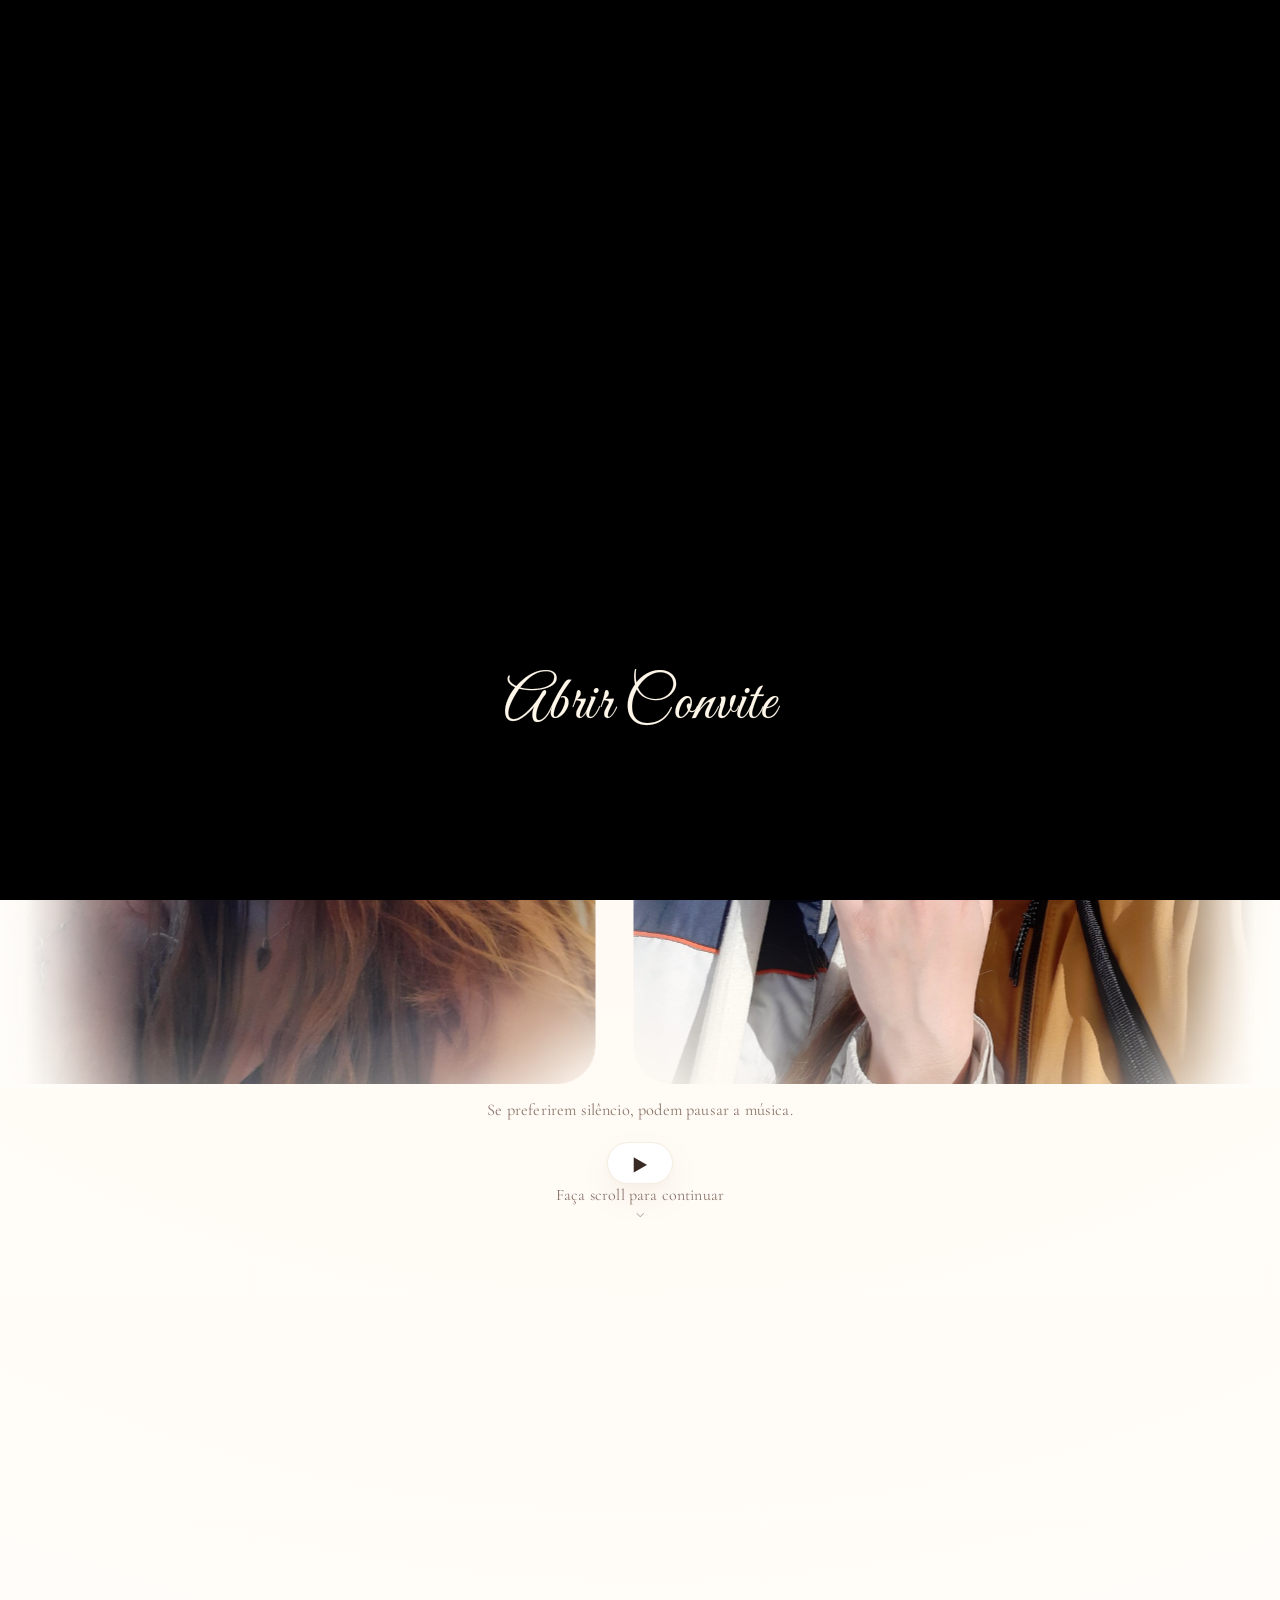
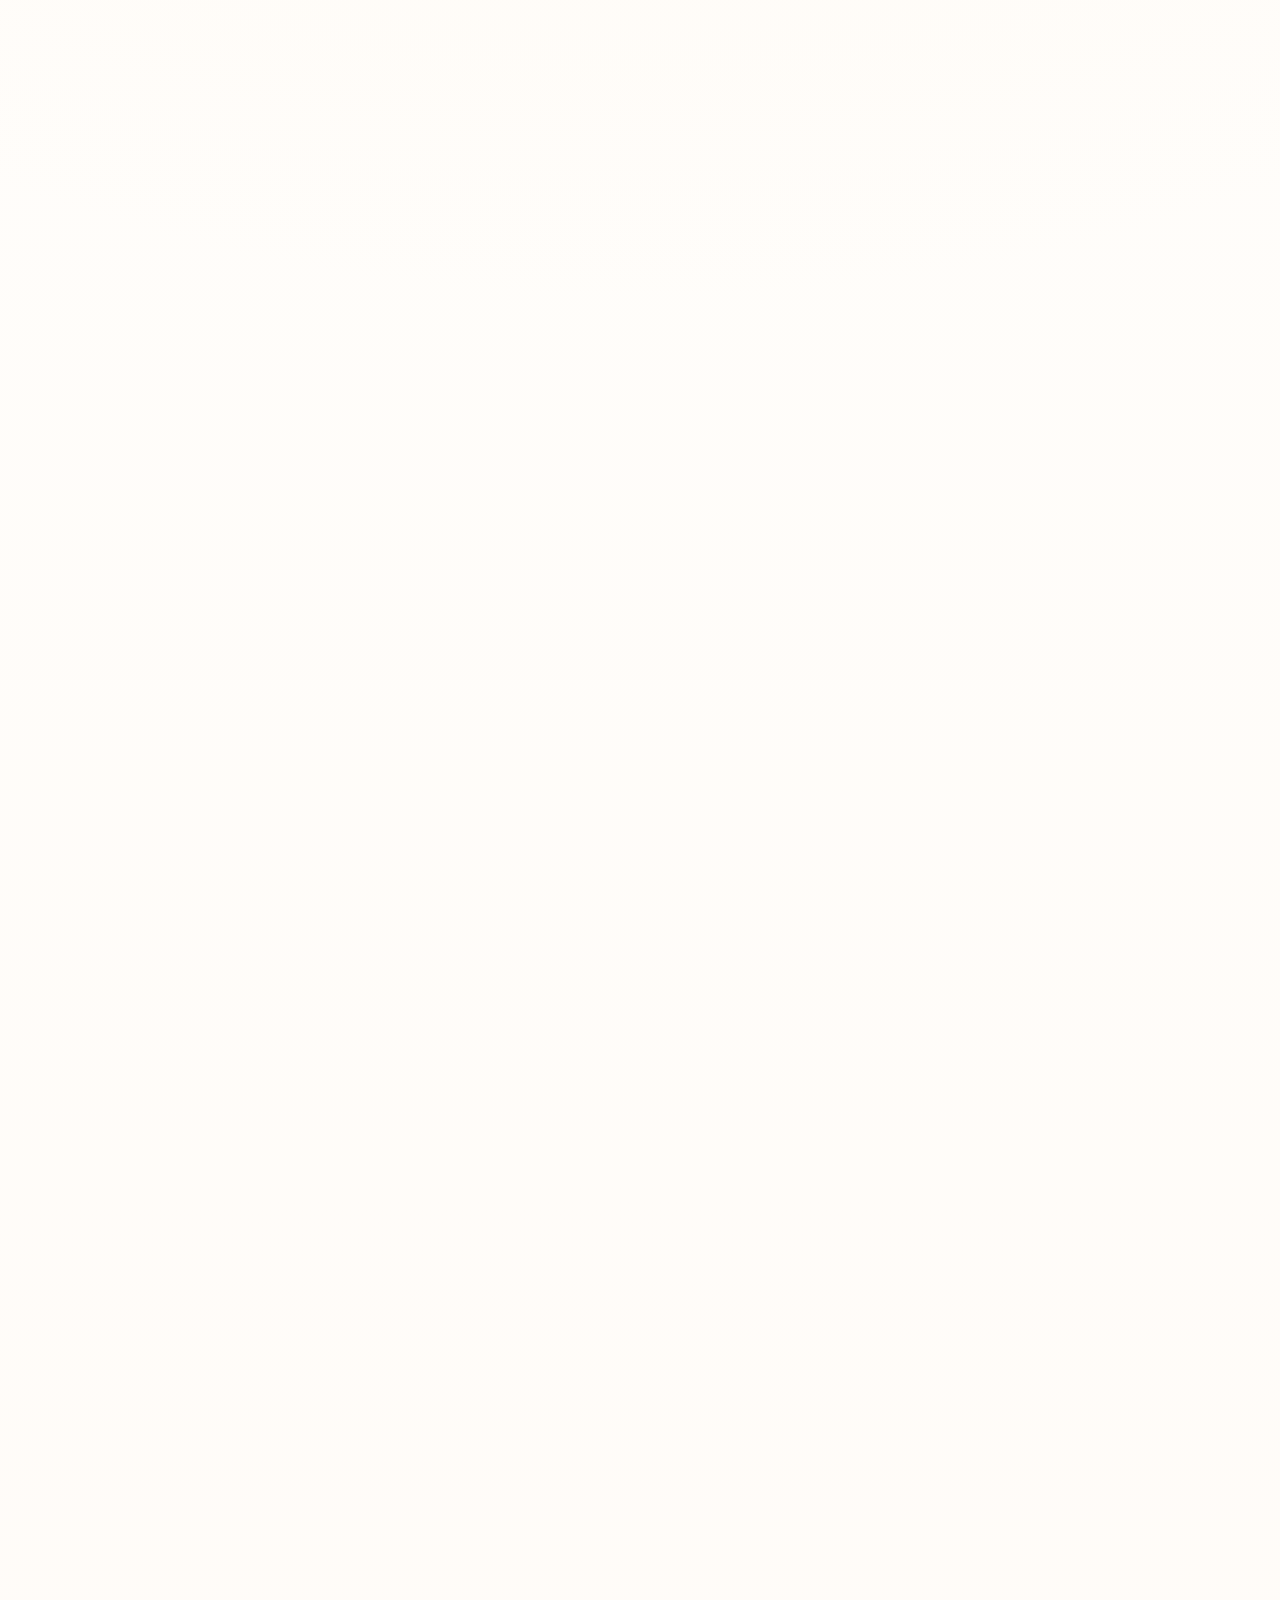
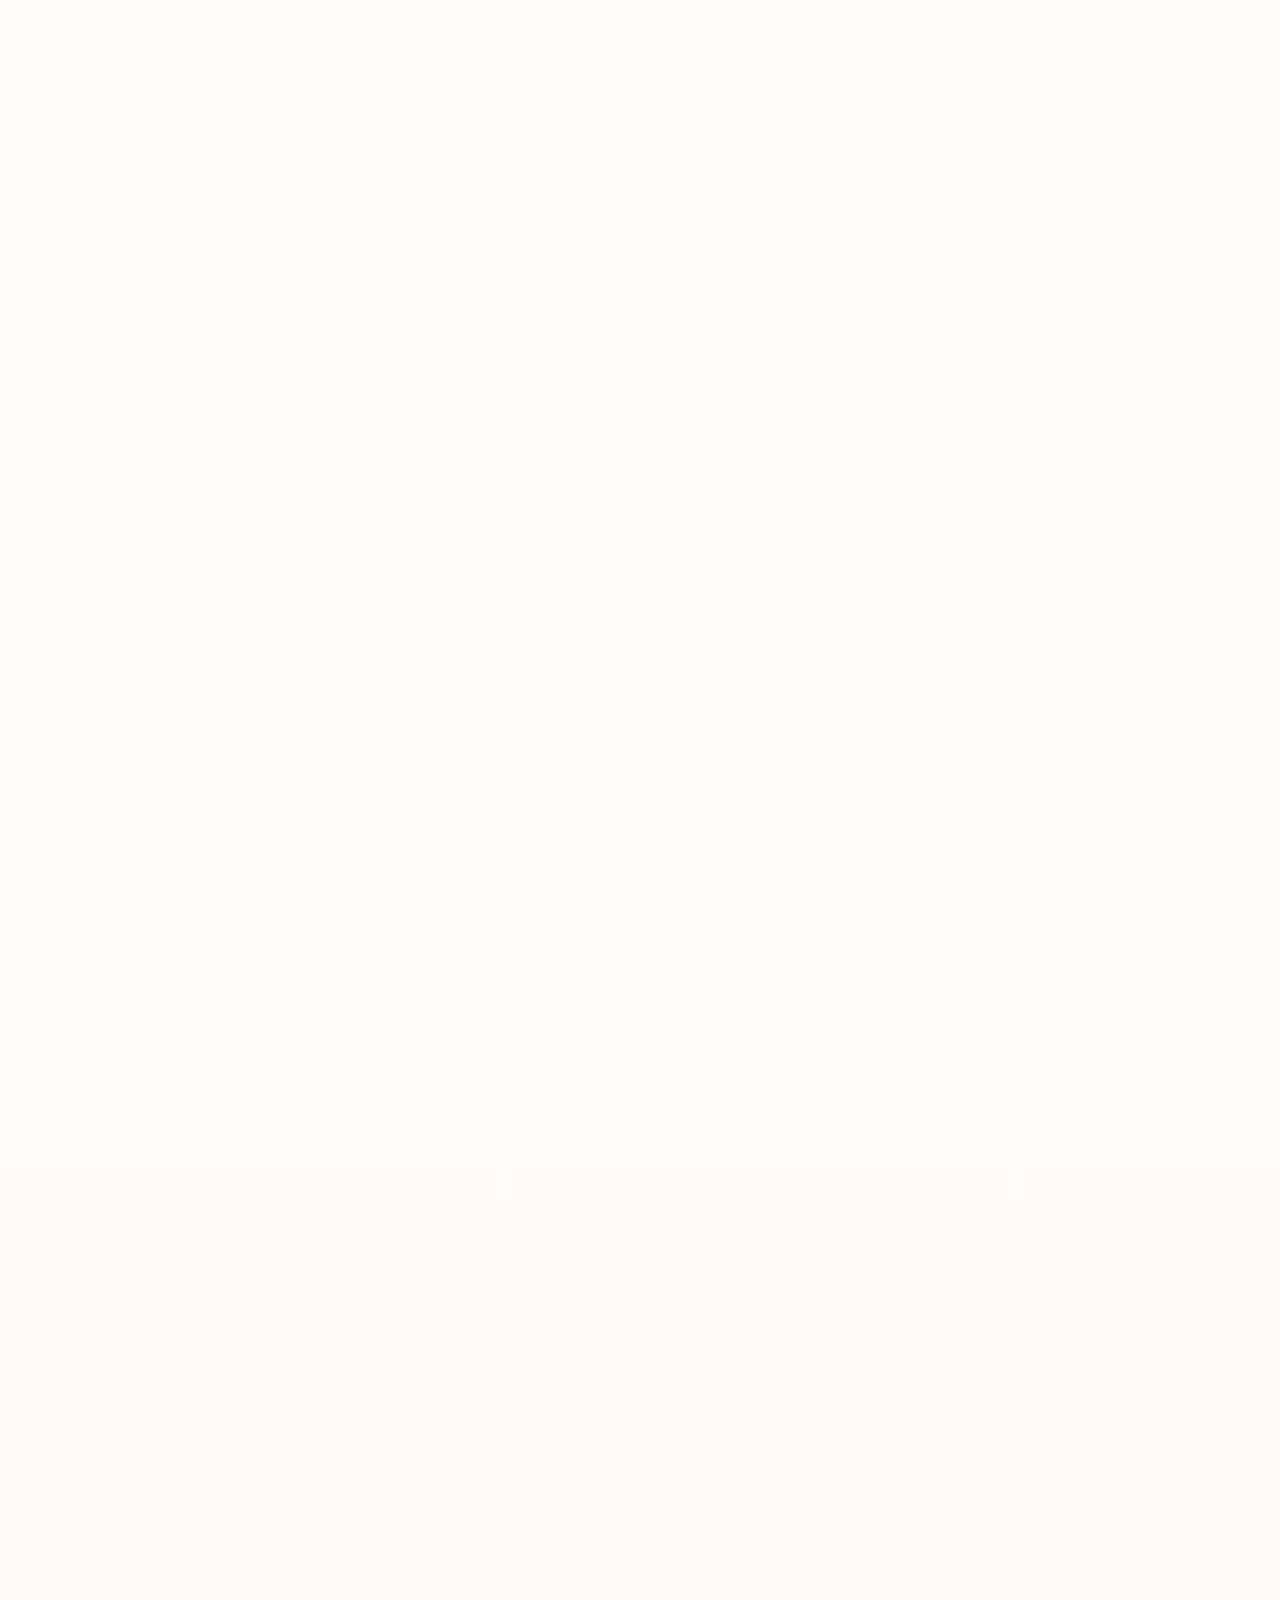
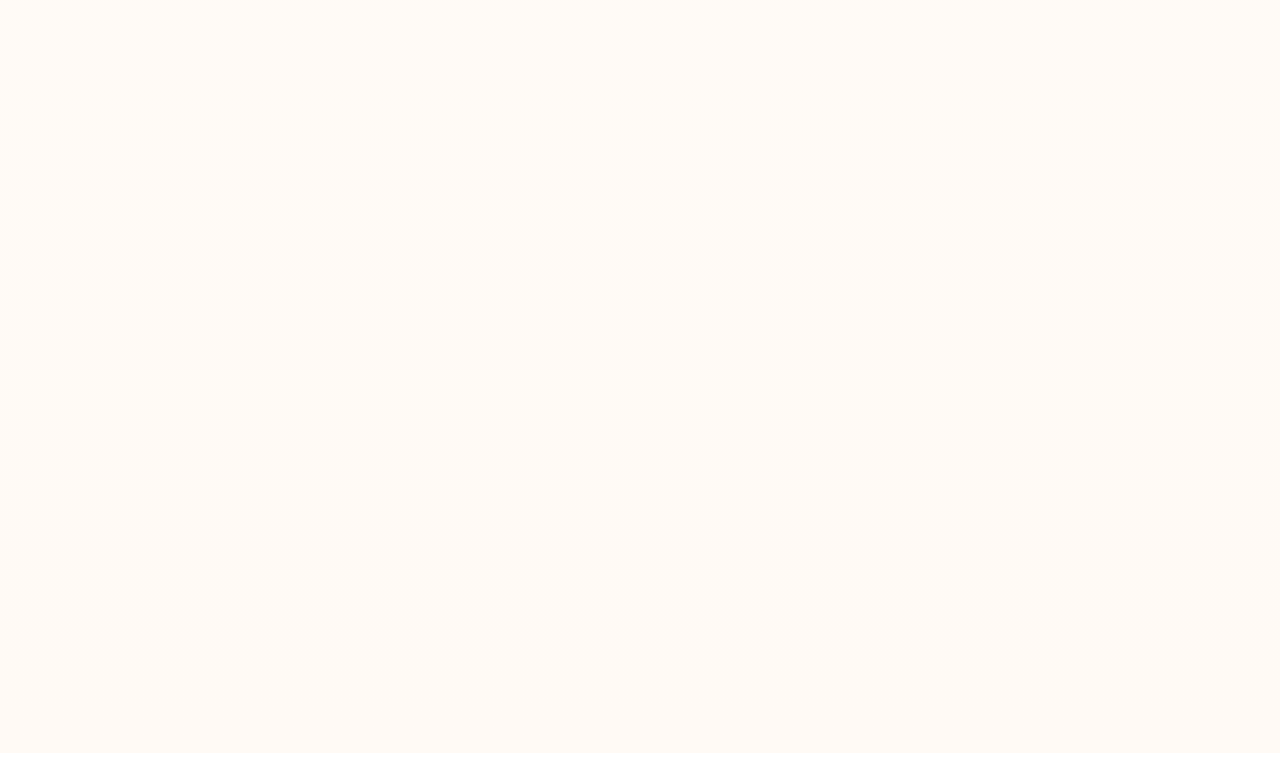
==== commit f0722fce: "Update index.html" ====
--- a/index.html
+++ b/index.html
@@ -244,7 +244,7 @@
       
         <div class="card softCard">
           <p>
-            Para prepararmos este dia com todo o cuidado, pedimos que confirmem a vossa presença até <strong>30/04</strong>.
+            Para prepararmos este dia com todo o cuidado, pedimos que confirmem a vossa presença até <strong>06/05</strong>.
           </p>
         
           <p>
@@ -259,7 +259,7 @@
       <div class="wrap">
         <h2 data-aos="fade-up">Local</h2>
 
-      <p class="muted">
+          <p class="poeticDivider" data-aos="fade-up">
         Começamos com promessas. Continuamos com celebração.
       </p>
         
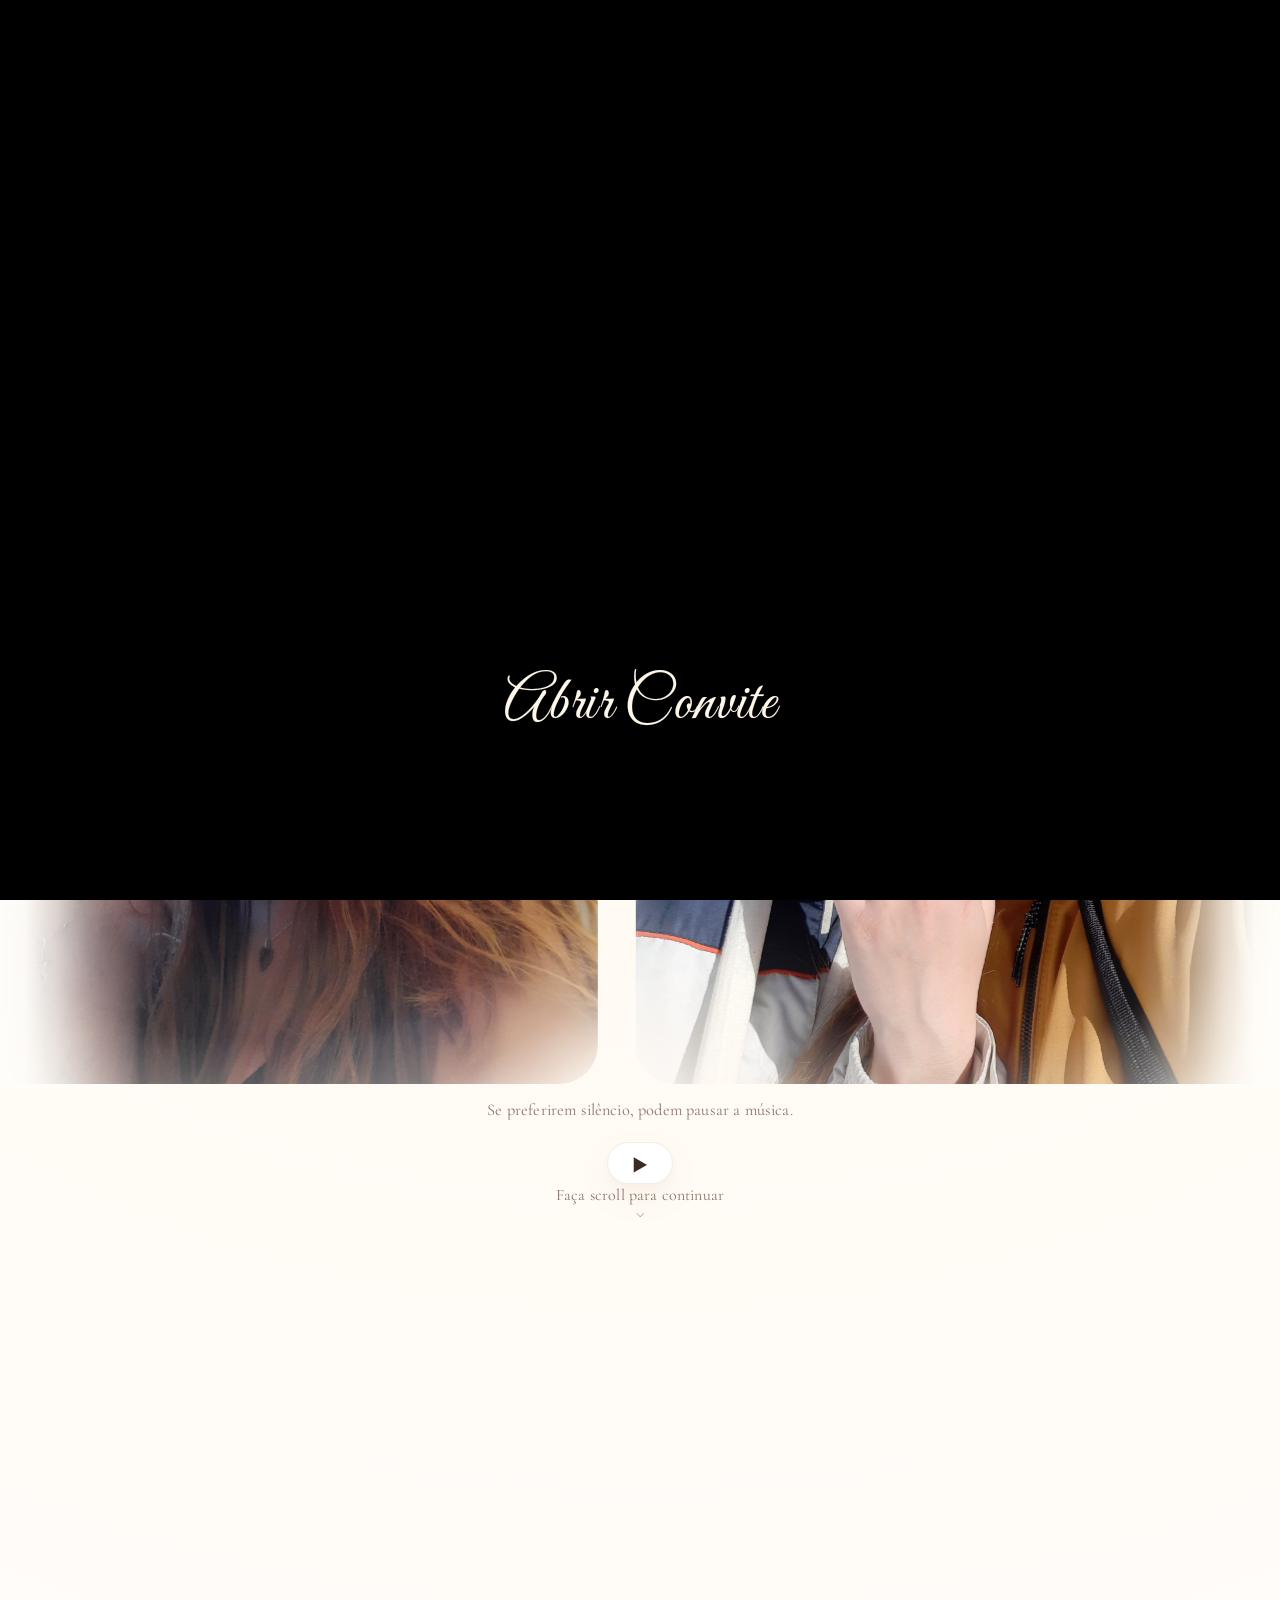
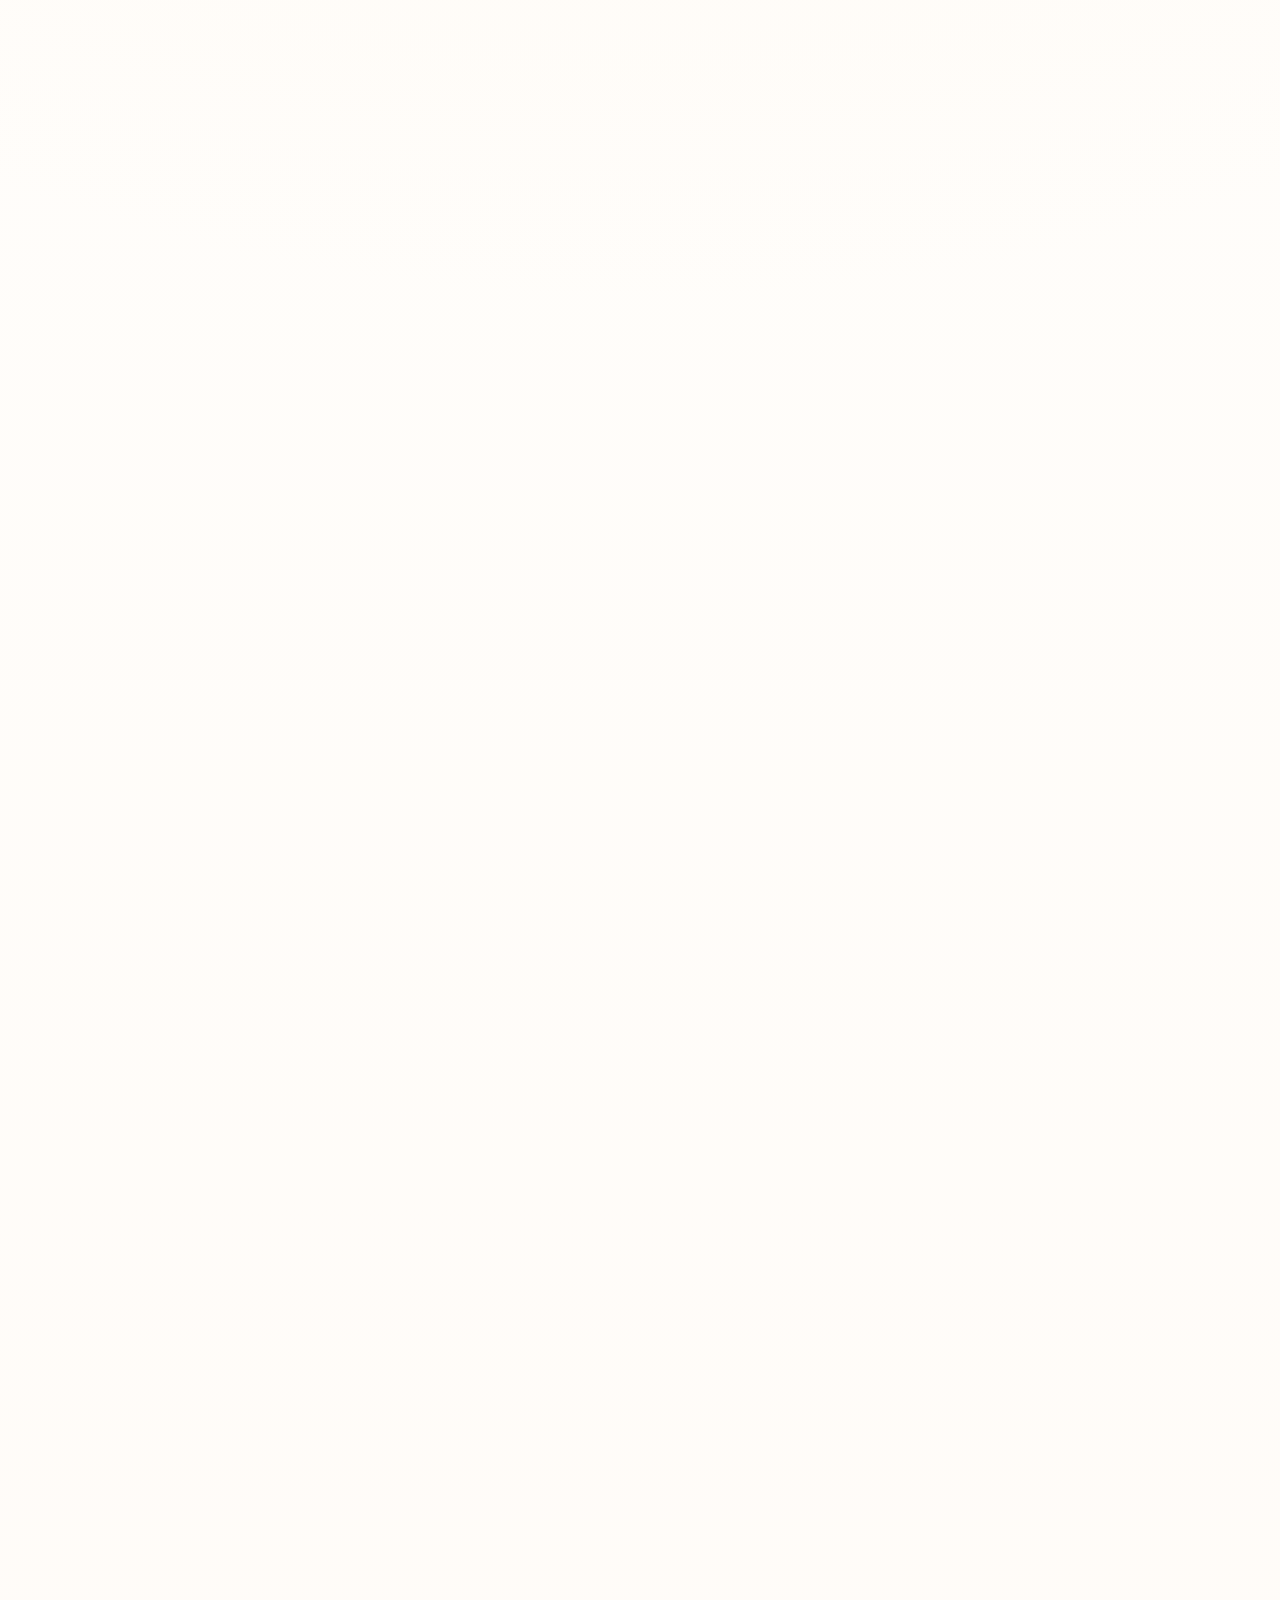
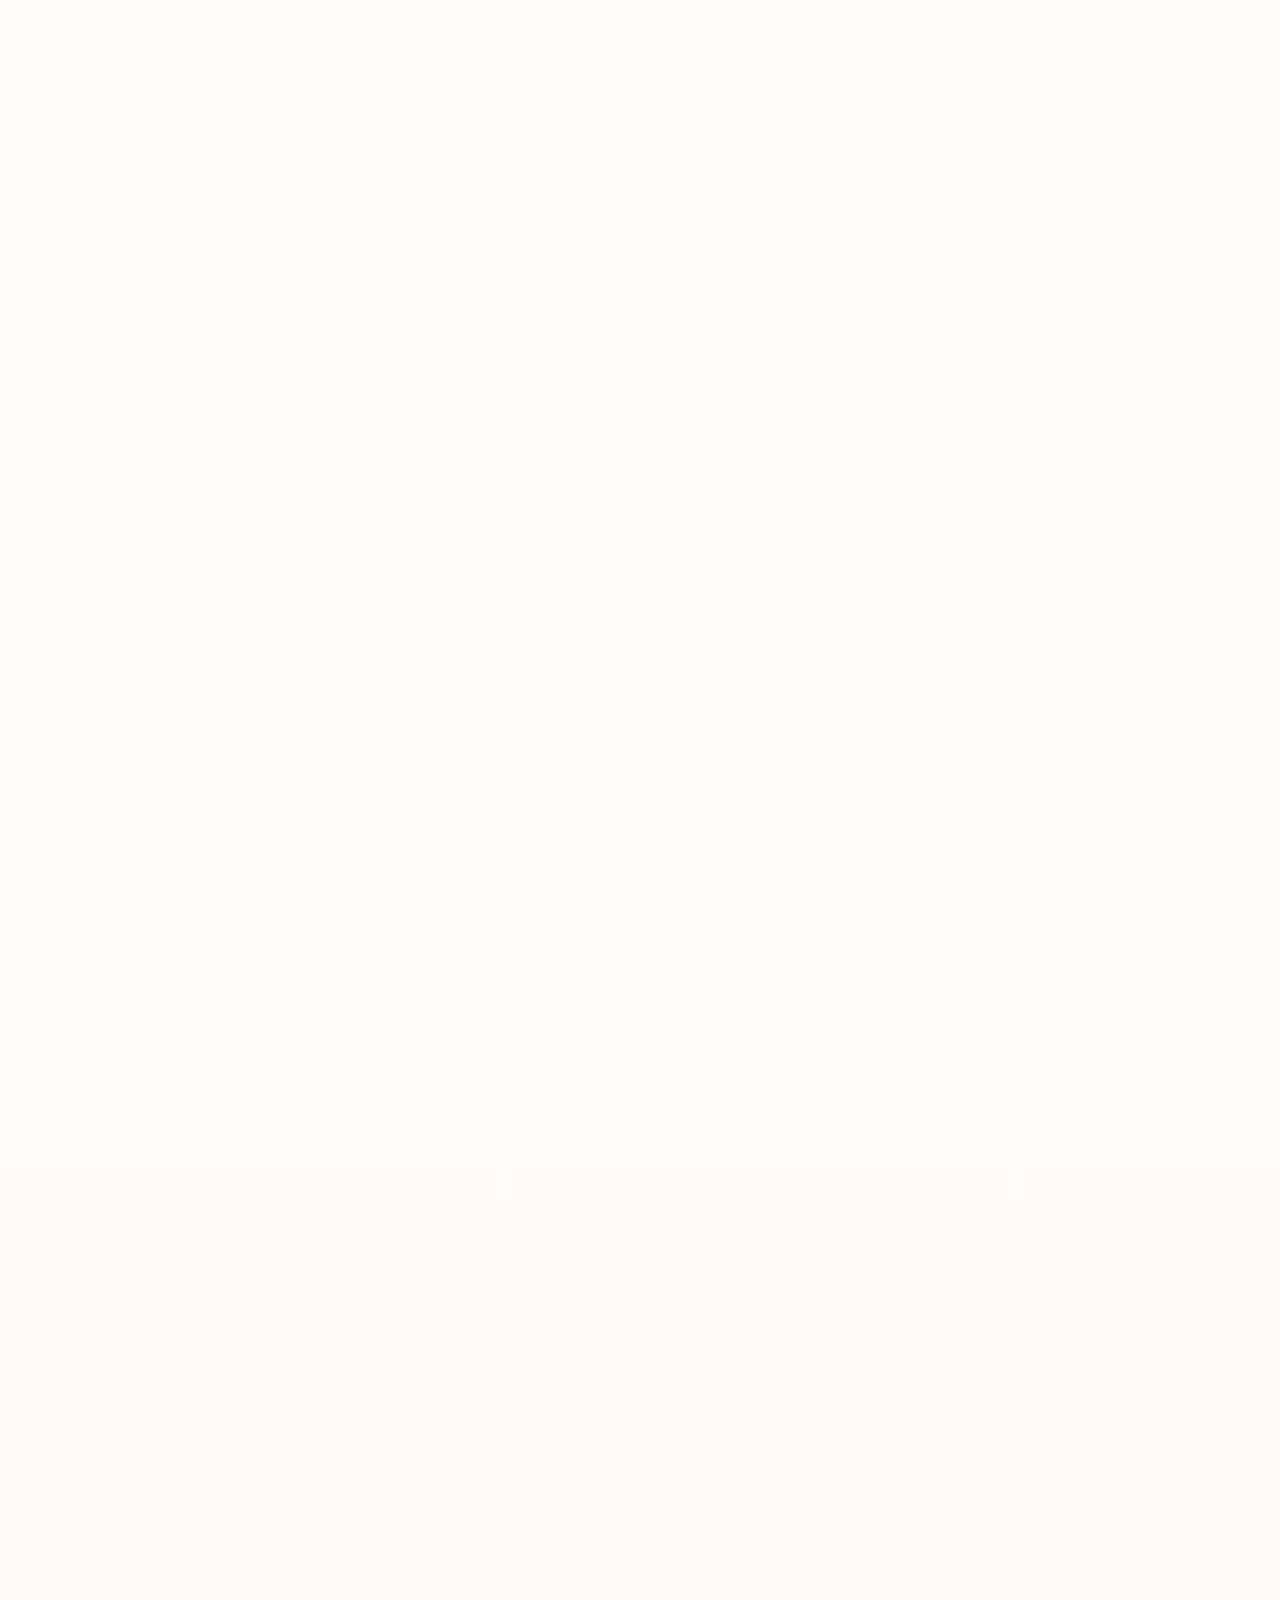
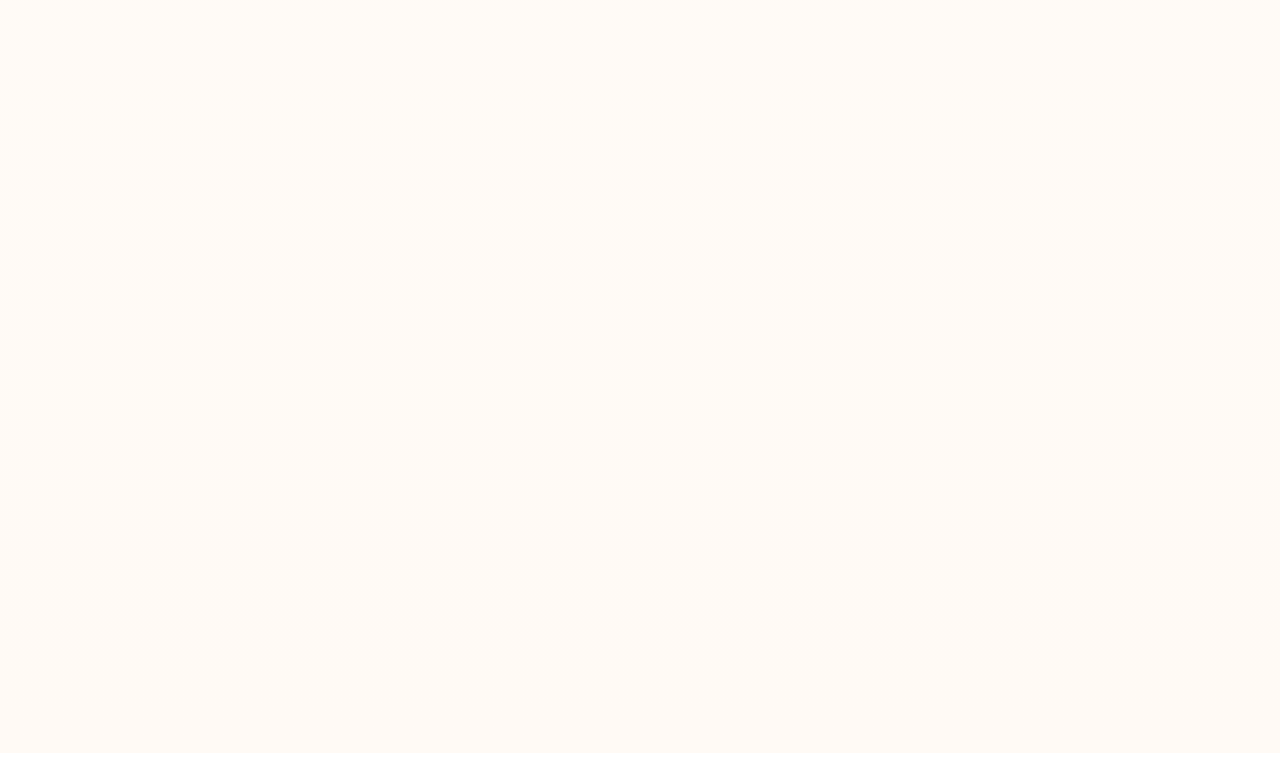
==== commit b4543fcc: "Update index.html" ====
--- a/index.html
+++ b/index.html
@@ -122,7 +122,7 @@
         <h3>Querida família e amigos</h3>
         
         <p class="muted">
-          Dizem que o amor encontra sempre o seu caminho... O nosso atravessou distâncias, línguas e acasos, como se já soubesse exatamente onde queria chegar.
+          Dizem que o amor encontra sempre o seu caminho... O nosso atravessou distâncias e acasos, como se já soubesse exatamente onde queria chegar.
         </p>
         
         <p class="muted">
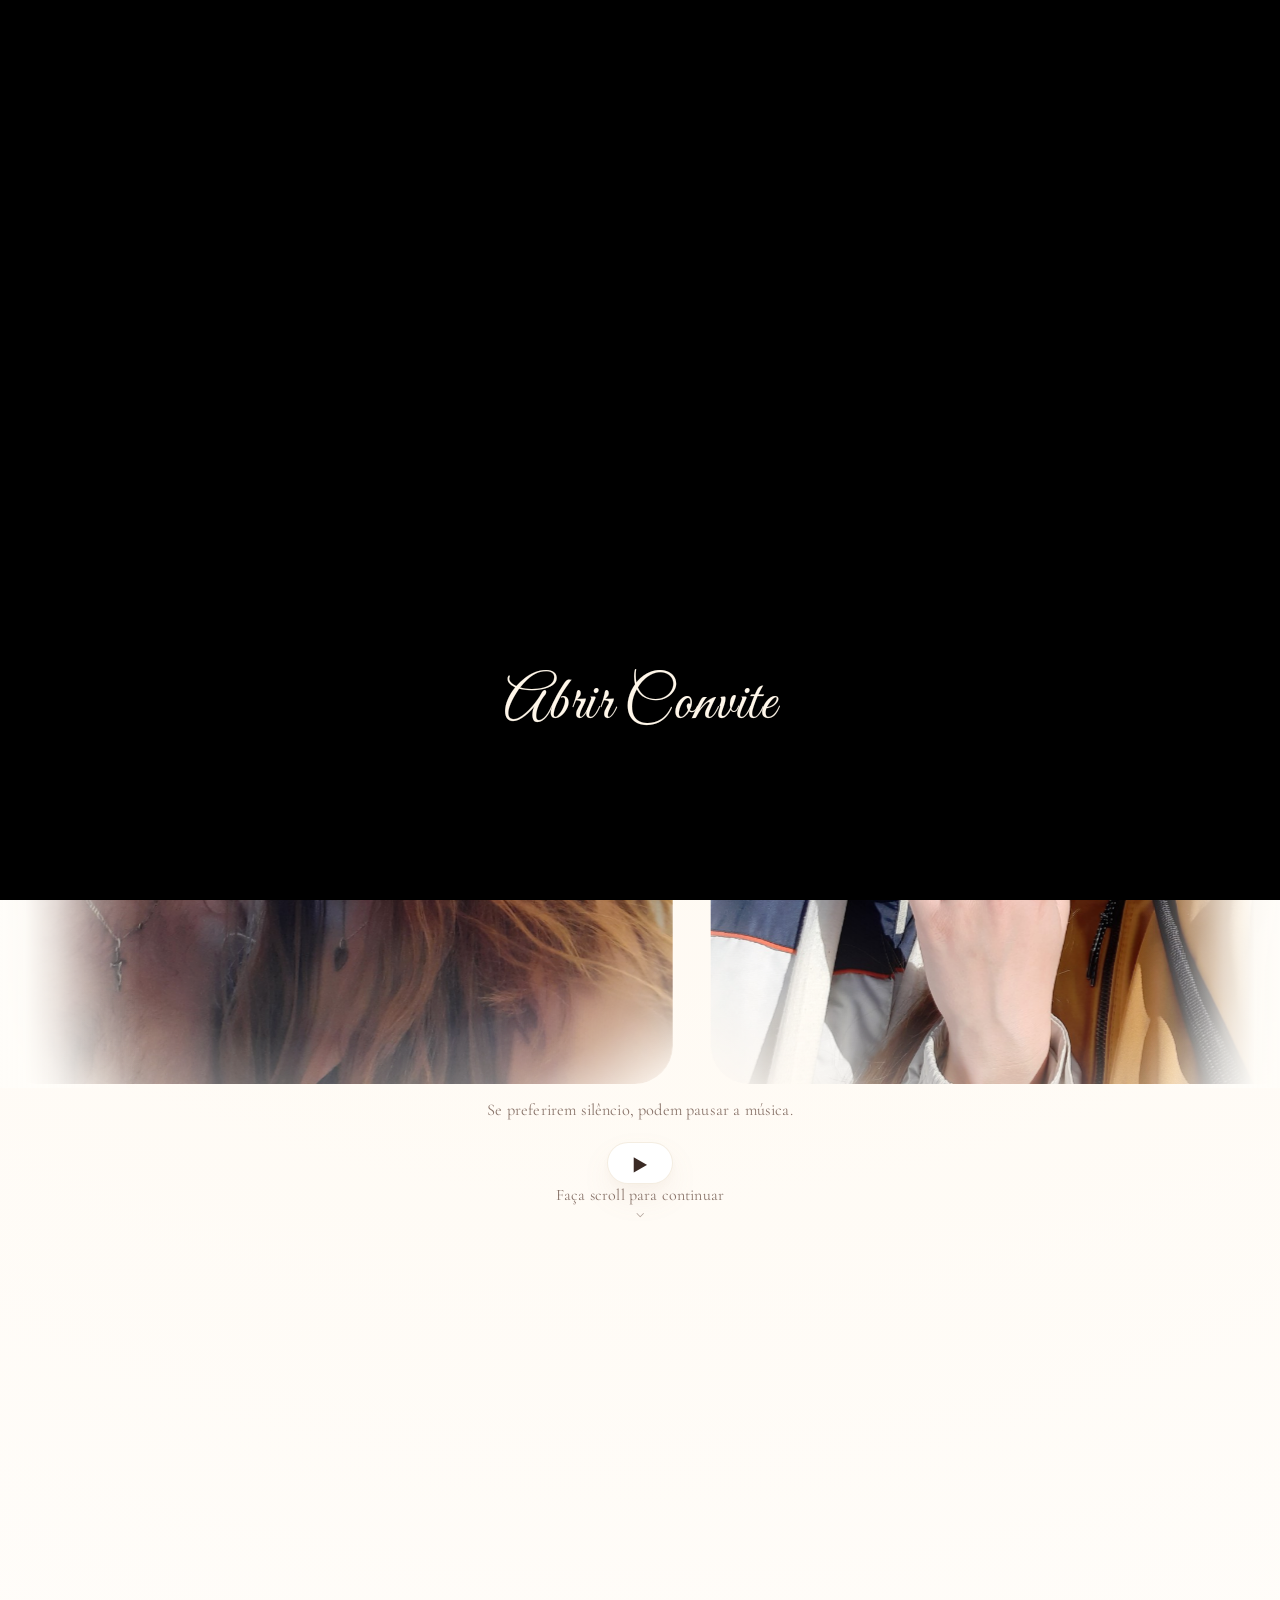
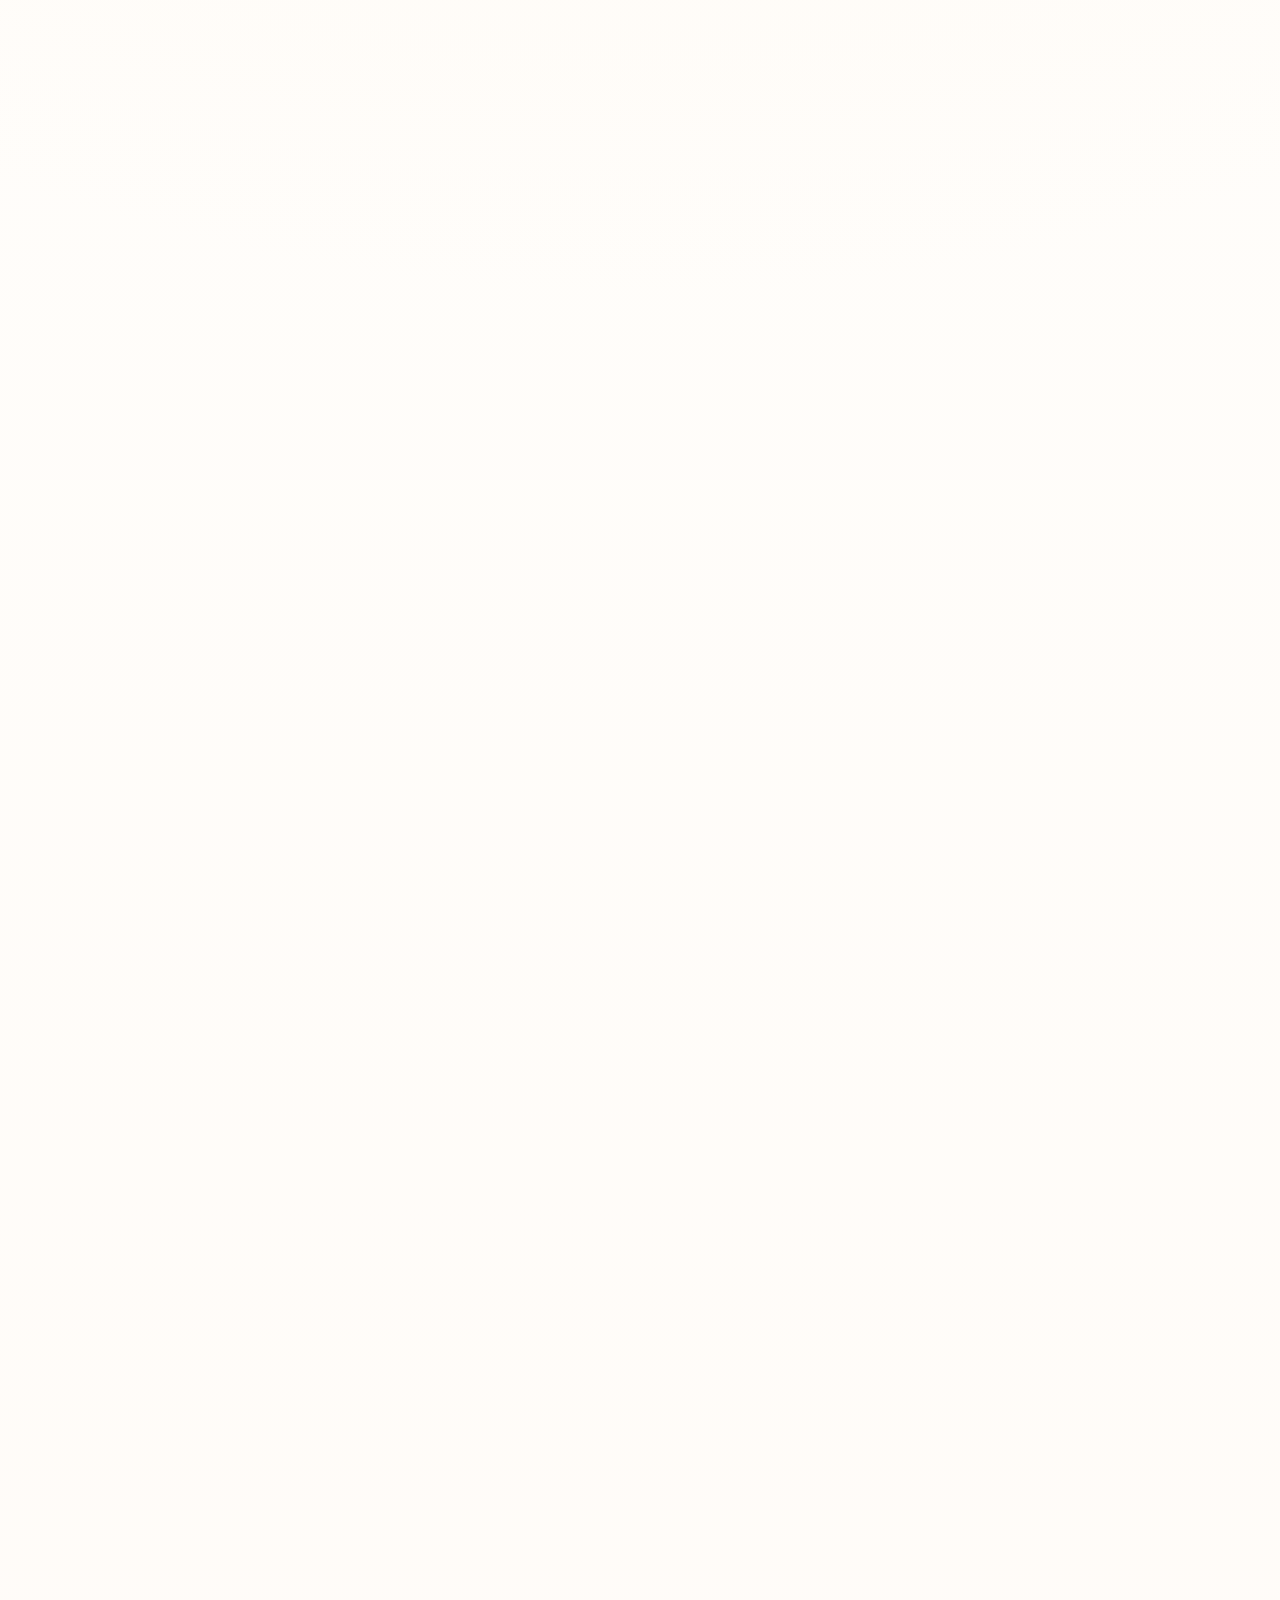
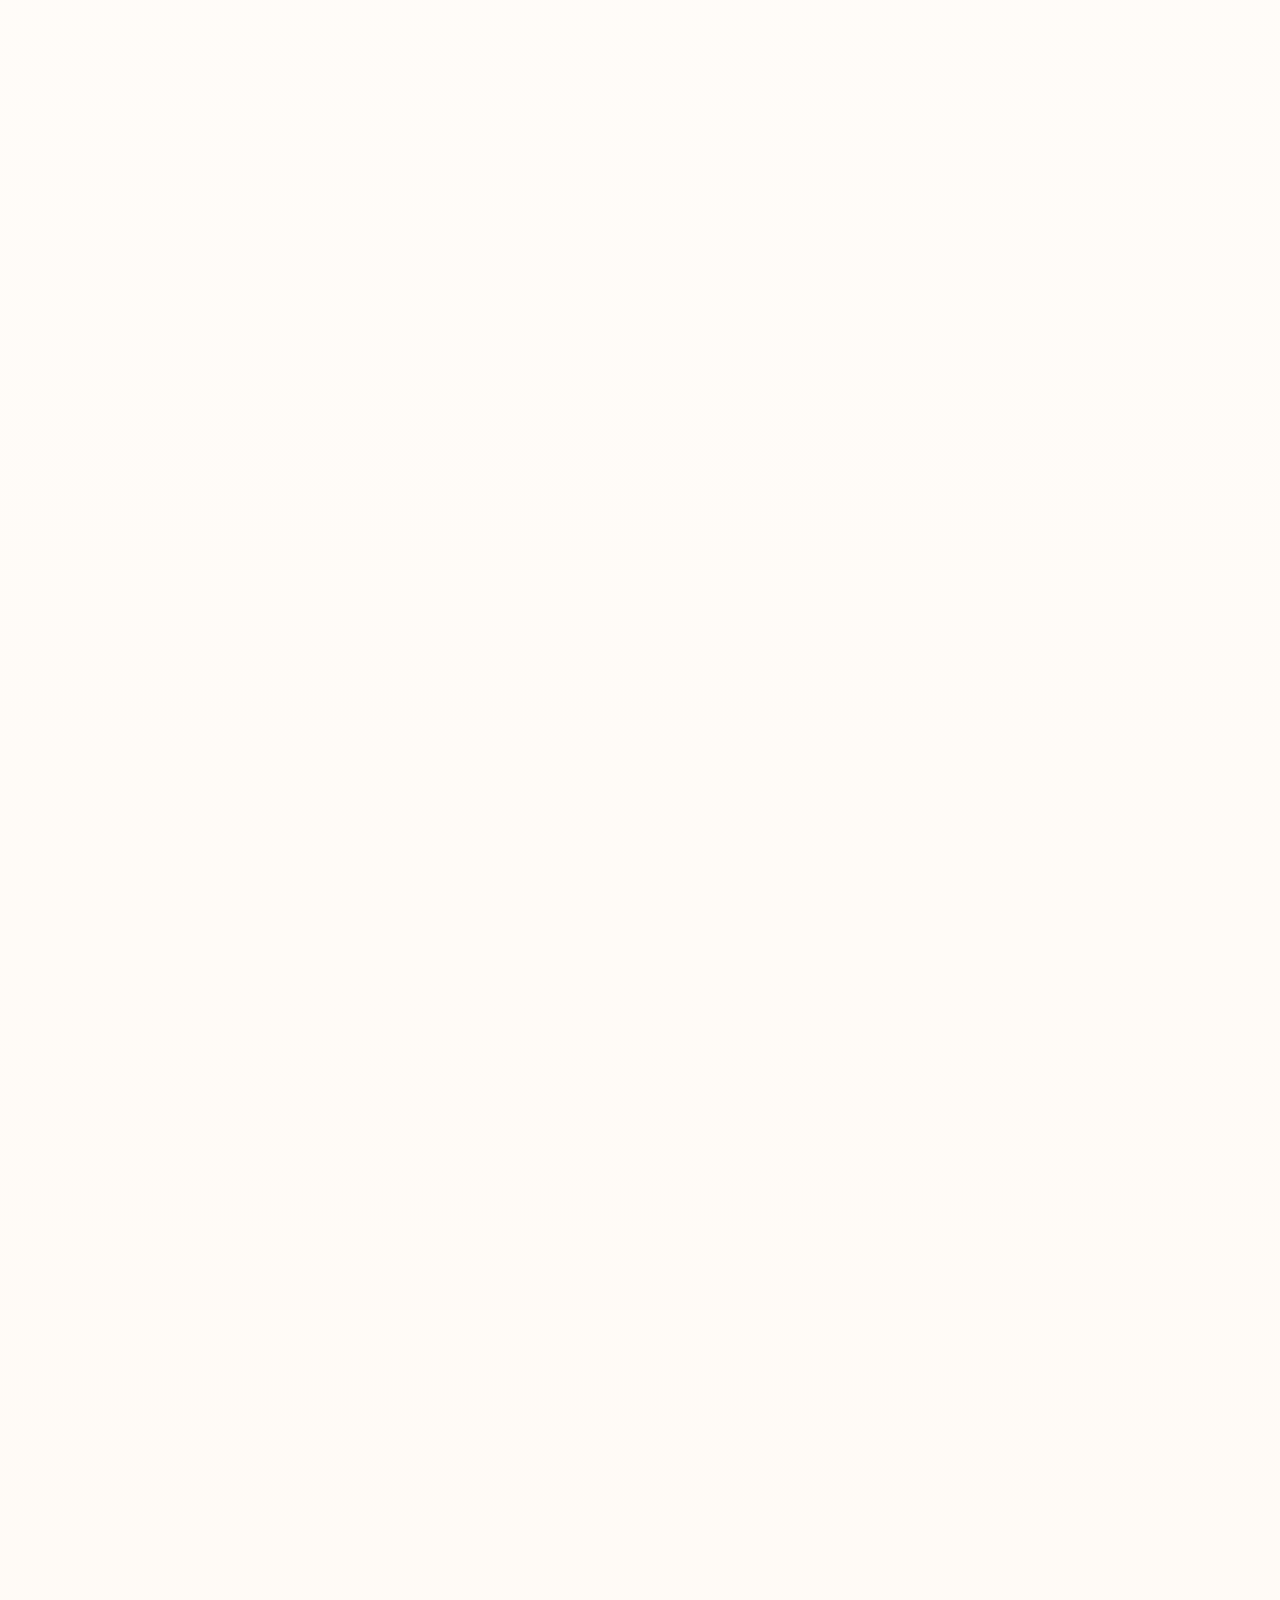
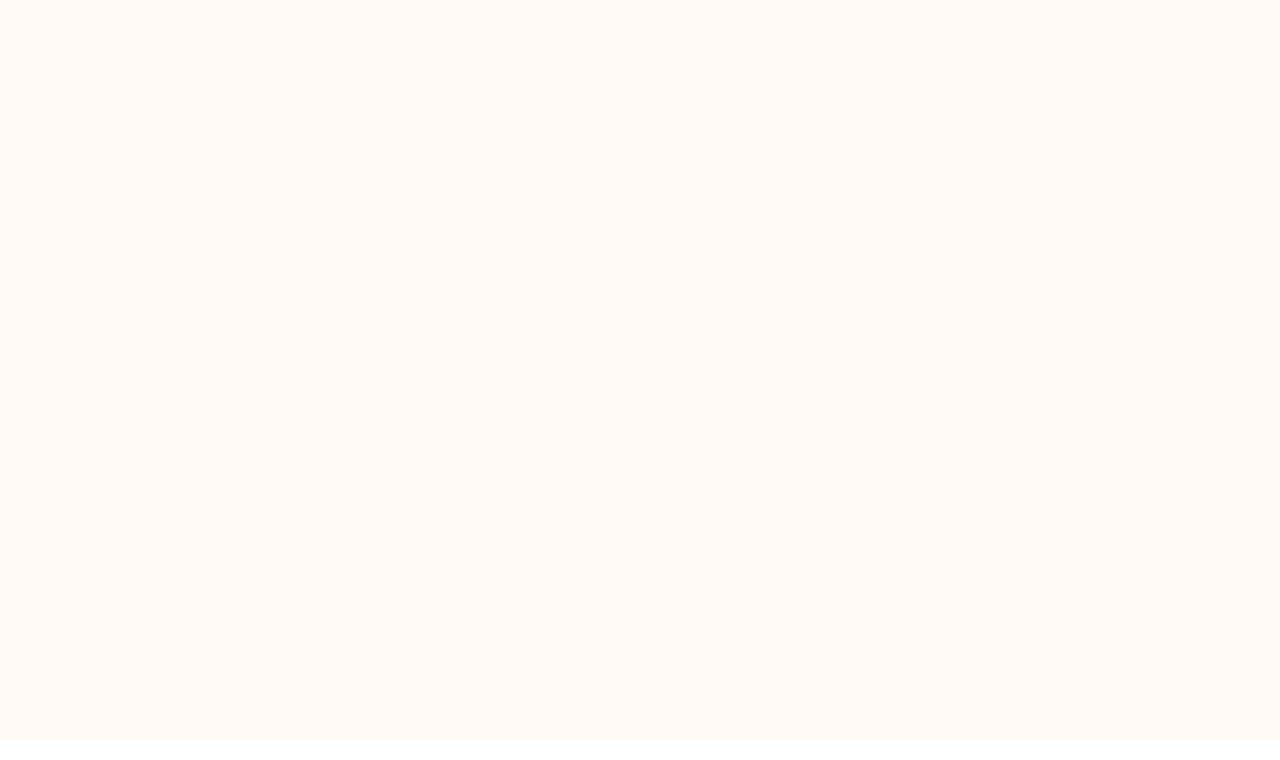
==== commit 3d4ff210: "Update index.html" ====
--- a/index.html
+++ b/index.html
@@ -67,7 +67,9 @@
       <div class="wrap hero__grid">
         <div data-aos="fade-right" data-aos-duration="900">
           <p class="subtitle">
-  Entre todos os dias que o tempo guarda, há alguns que se tornam eternos. Este será um deles — e queremos vivê-lo convosco.
+  <p>
+  Entre todos os dias que o tempo guarda, há aqueles que se tornam eternos. Para nós, este será um deles — um momento que une tudo o que fomos e tudo o que seremos juntos.
+</p>
           </p>
 
           <div class="miniCalendar" data-aos="fade-up" data-aos-duration="900">
@@ -122,16 +124,13 @@
         <h3>Querida família e amigos</h3>
         
         <p class="muted">
-          Dizem que o amor encontra sempre o seu caminho... O nosso atravessou distâncias e acasos, como se já soubesse exatamente onde queria chegar.
+          O amor nem sempre segue caminhos previsíveis. O nosso atravessou distâncias e acasos, como se, desde o início, soubesse exatamente onde queria ficar.
         </p>
         
         <p class="muted">
-          Agora, queremos parar o tempo por um dia. Um dia feito de luz, de abraços demorados, de risos soltos e de tudo aquilo que só faz sentido quando é partilhado.
-        </p>
-        
-        <p class="muted">
-          E não o conseguiríamos imaginar sem vocês.
-        </p>
+          Agora, queremos suspender o tempo por um dia. Um dia feito de luz, de abraços demorados, de risos leves — e de tudo aquilo que só ganha sentido quando é partilhado.
+        </p>
+        
         </div>
       </div>
     </section>
@@ -222,17 +221,17 @@
       <h2>Detalhes</h2>
       
       <div class="card softCard">
-        <p>
-          Não há forma certa para celebrar o amor.
-        </p>
-      
-        <p>
-          Não há cores que definam este dia, nem regras que o tornem mais bonito.
-        </p>
-      
-        <p>
-          Porque aquilo que tornará este dia inesquecível não será o cenário, mas sim as pessoas que o preenchem, momentos sinceros e felicidade partilhada.
-        </p>
+      <p>
+        Não existe uma forma certa de celebrar o amor.
+      </p>
+      
+      <p>
+        Não há cores para este dia, nem regras que o tornem mais bonito.
+      </p>
+      
+      <p>
+      Porque a verdadeira beleza não está nos detalhes, mas naquilo que fica connosco muito depois deste dia.
+      </p>
       </div>
         </div>
       </div>
@@ -248,7 +247,7 @@
           </p>
         
           <p>
-            Cada confirmação é mais do que uma resposta — é a certeza de que este dia será vivido com quem faz parte da nossa história.
+            Cada confirmação é mais do que uma resposta. É a sensação de que este dia será vivido com quem faz parte da nossa história.
           </p>
         </div>
         </div>
@@ -327,7 +326,9 @@
       <div class="wrap narrowWrap">
         <div class="finalNote" data-aos="fade-up" data-aos-duration="950">
         <p>
-          Tudo o que realmente importa cabe num dia como este: amor, presença, e as pessoas certas no lugar certo.
+          <p>
+  Tudo o que realmente importa cabe num dia como este: o amor que construímos, a promessa que fazemos e a vida que começamos a escrever juntos.
+</p>
         </p>
         <p>
           Tudo o que somos trouxe-nos até aqui.
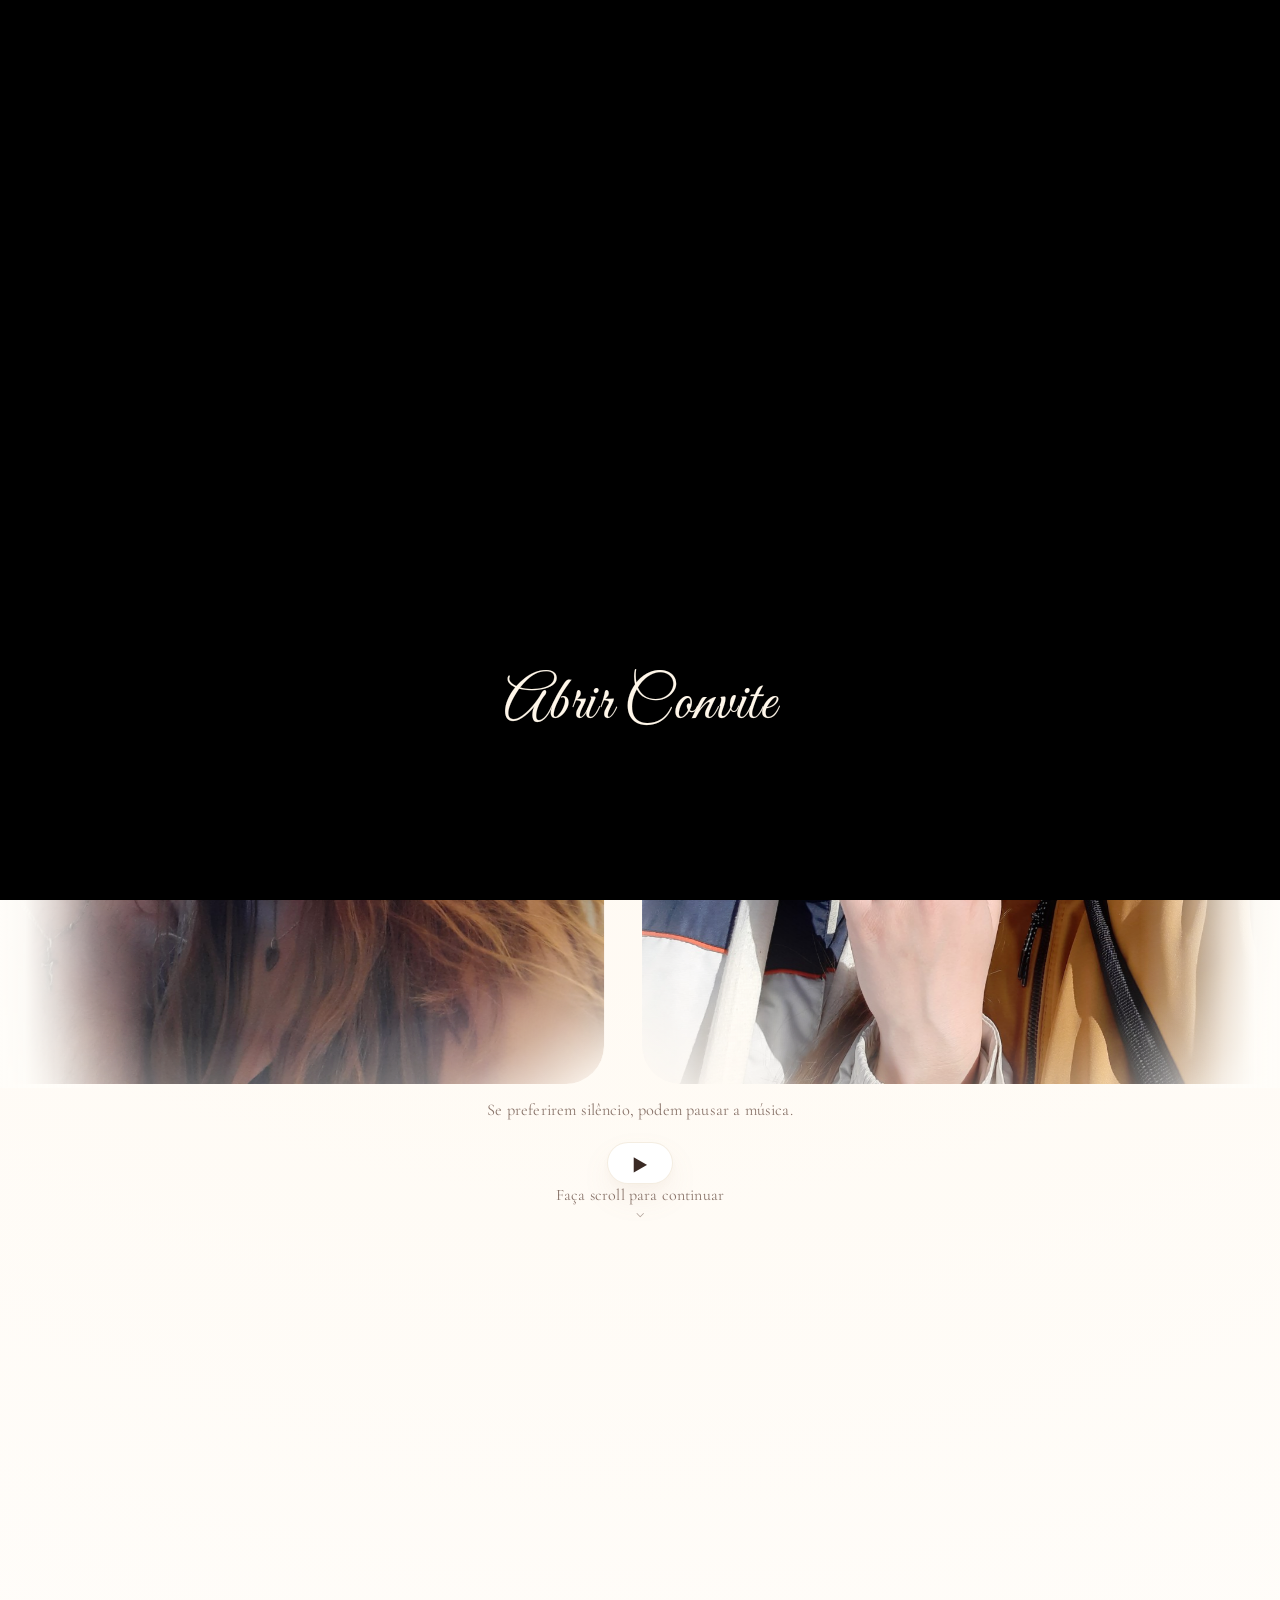
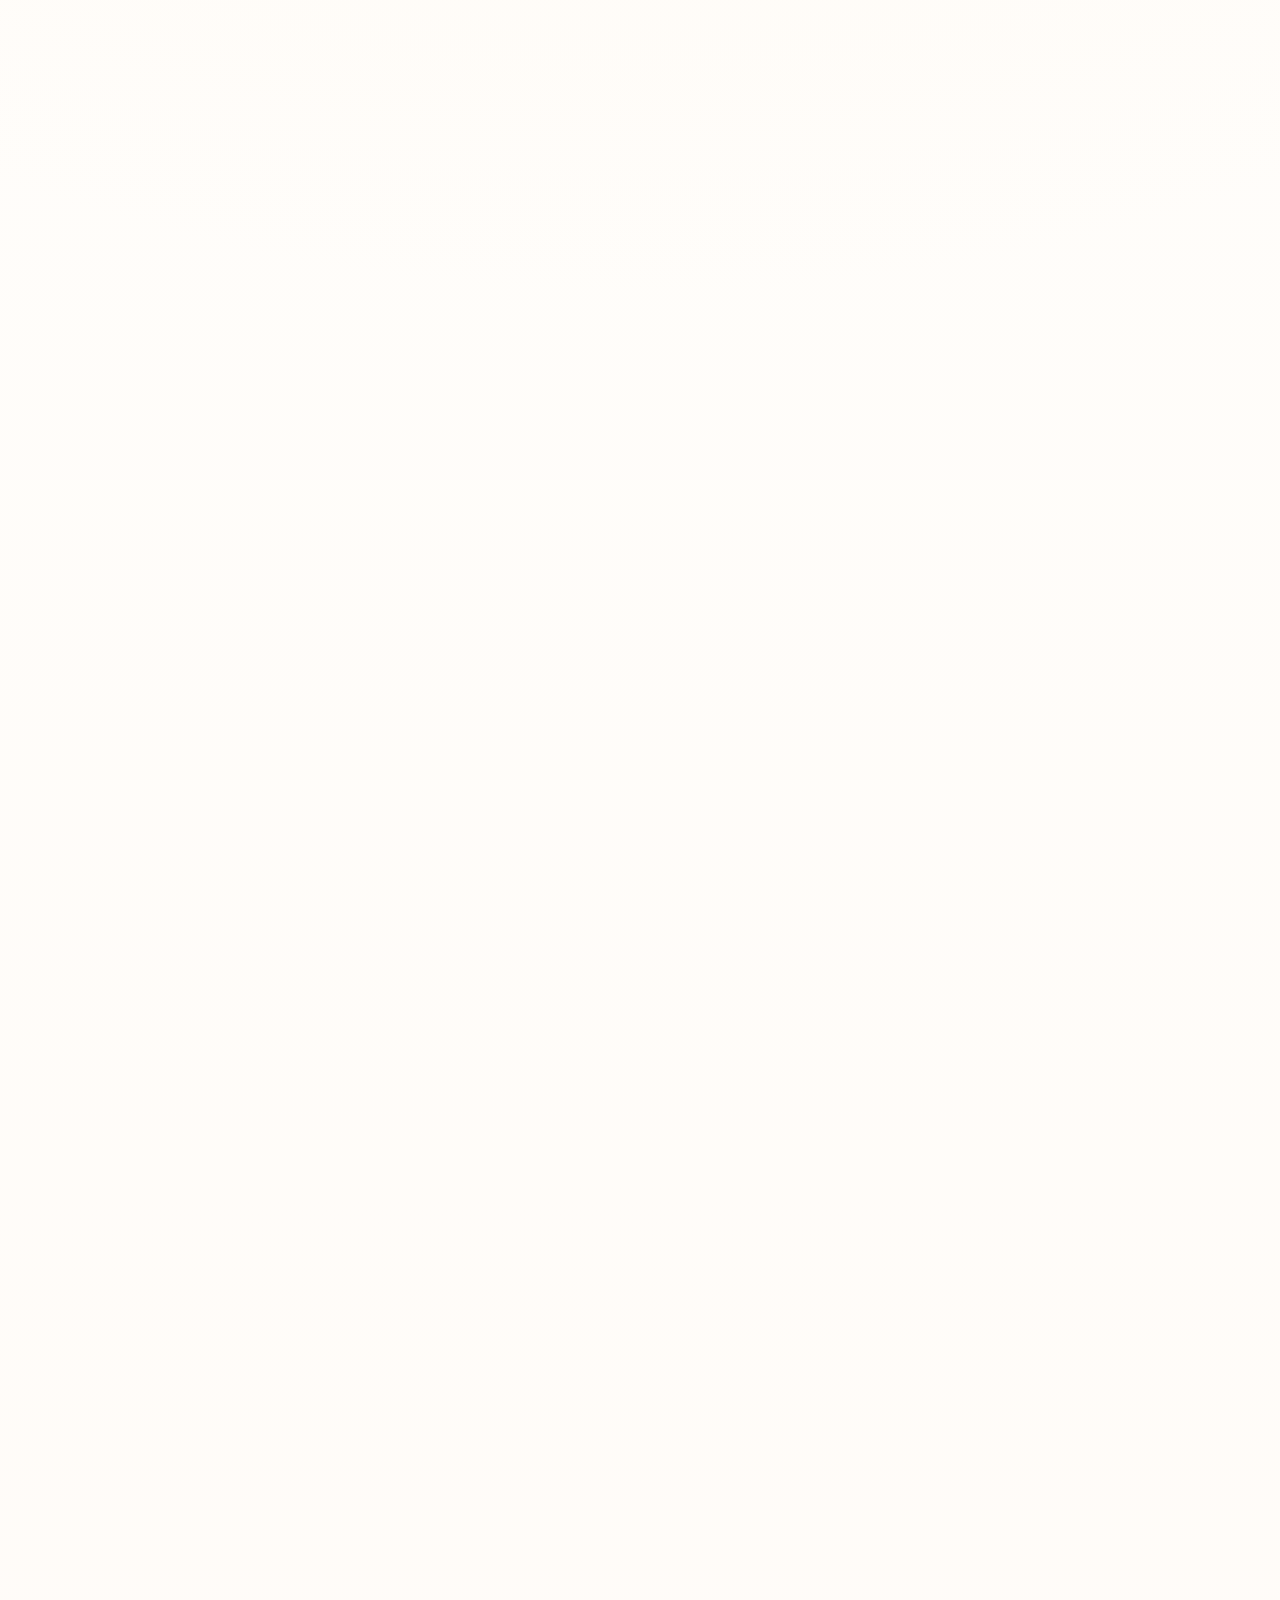
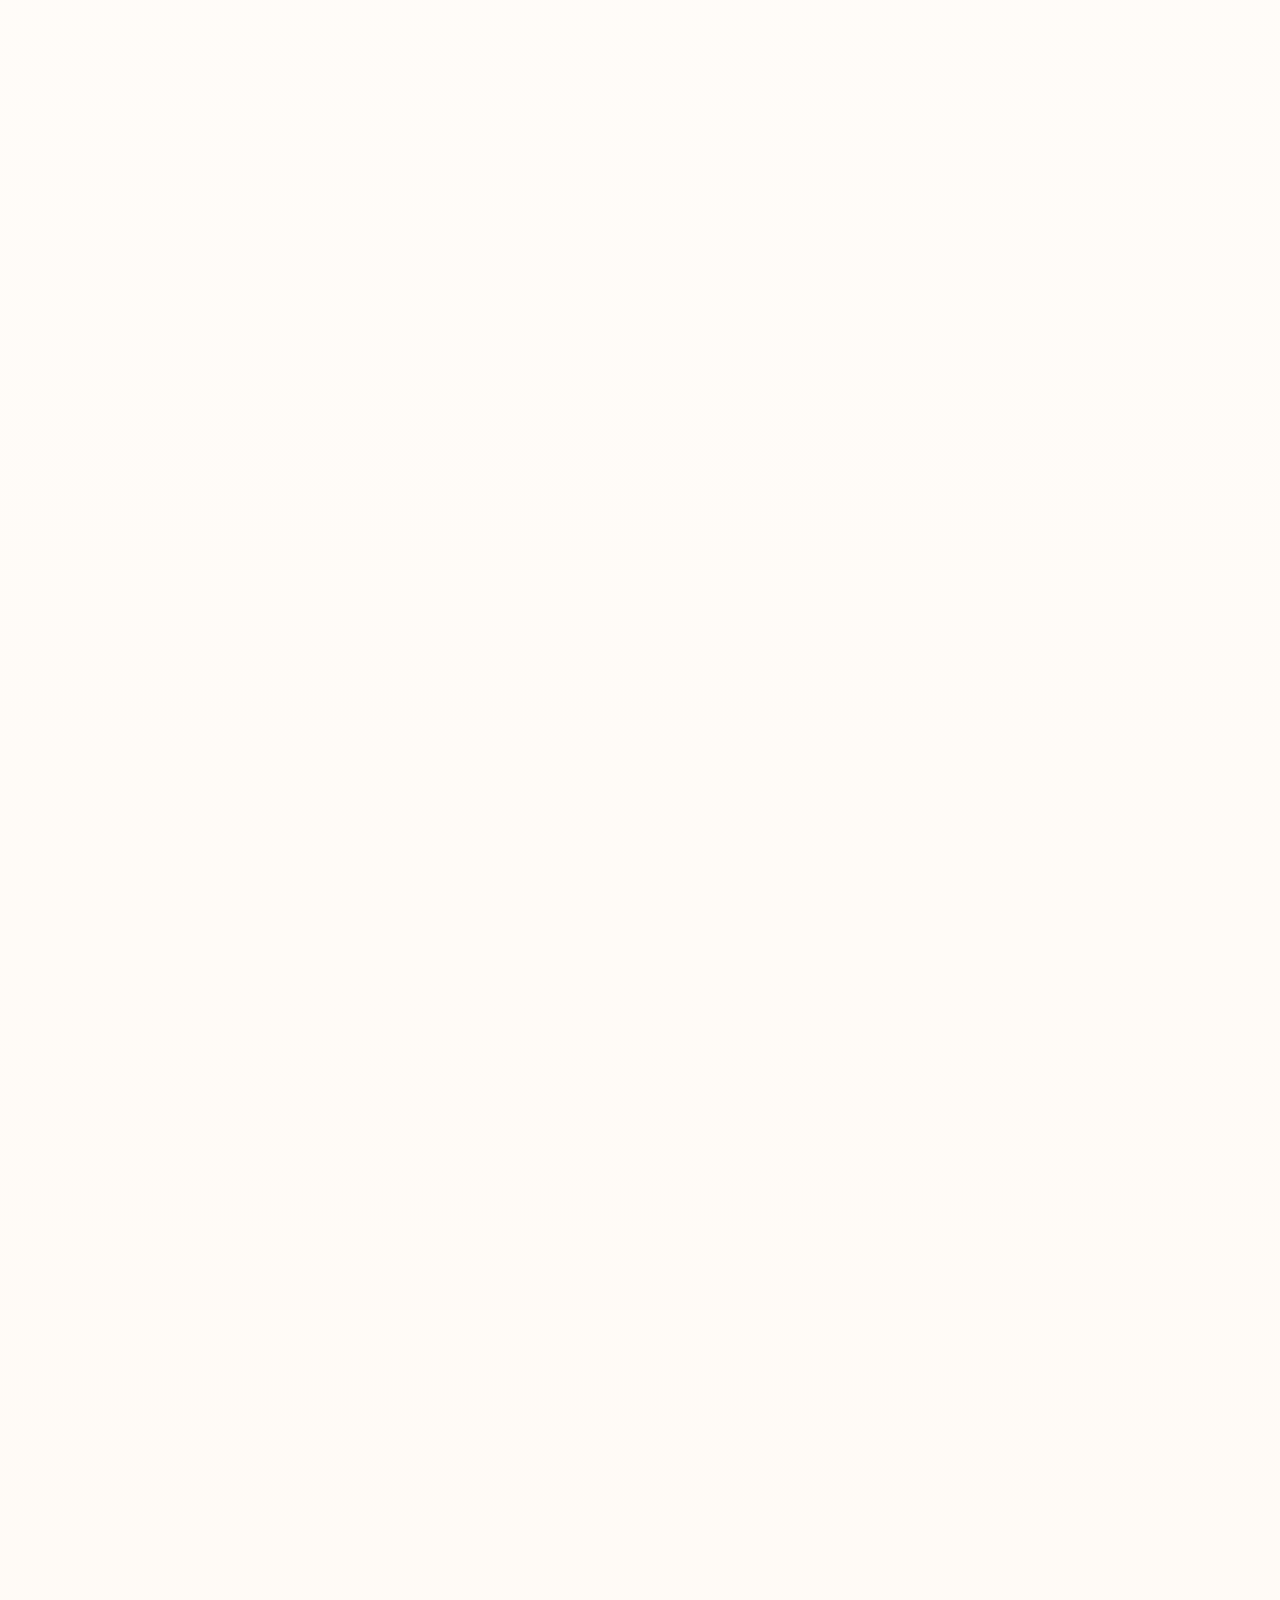
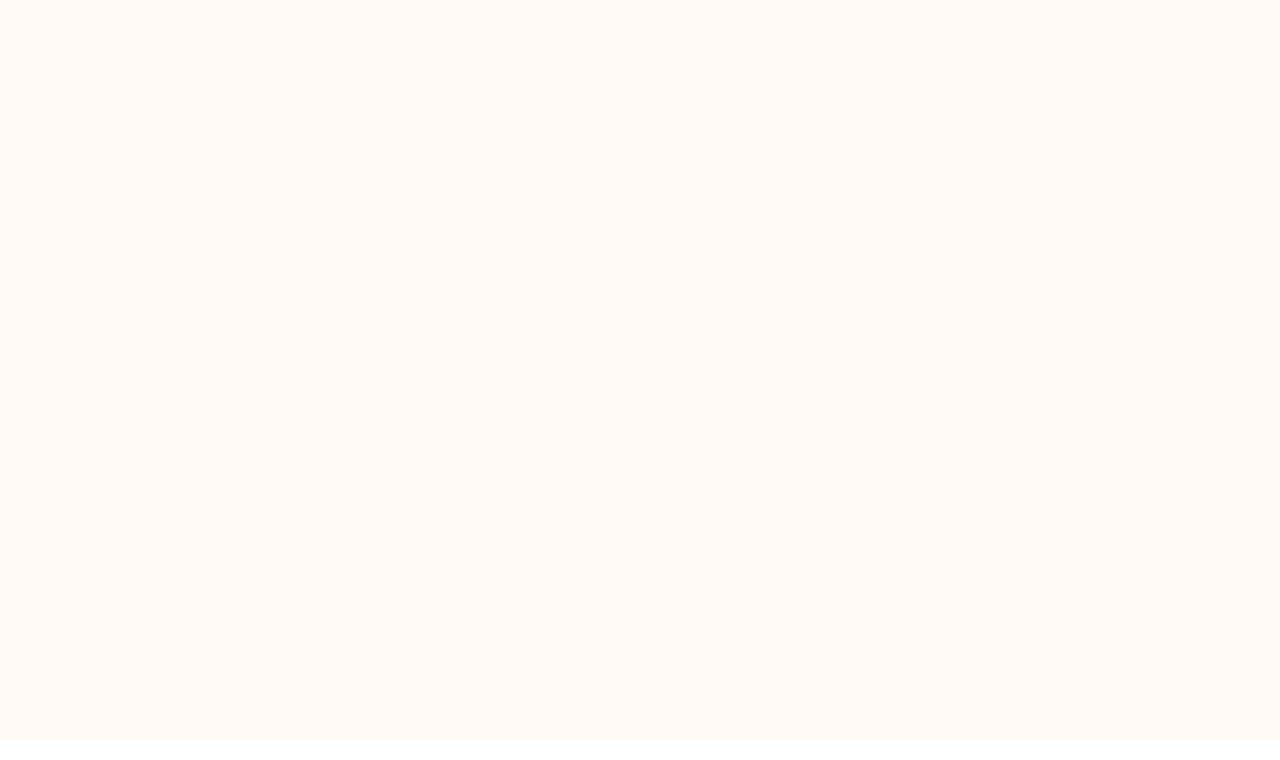
==== commit 699a603c: "Update index.html" ====
--- a/index.html
+++ b/index.html
@@ -48,9 +48,17 @@
         <img src="assets/hero-1.jpg" alt="">
         <img src="assets/hero-2.jpg" alt="">
         <img src="assets/hero-3.jpg" alt="">
-        <img src="assets/hero-4.jpg" alt="">
-        <img src="assets/hero-5.jpg" alt="">
+        <img src="assets/hero-4.png" alt="">
+        <img src="assets/hero-5.png" alt="">
         <img src="assets/hero-6.jpg" alt="">
+        <img src="assets/hero-7.png" alt="">
+        <img src="assets/hero-8.png" alt="">
+        <img src="assets/hero-9.png" alt="">
+        <img src="assets/hero-10.png" alt="">
+        <img src="assets/hero-11.png" alt="">
+        <img src="assets/hero-12.png" alt="">
+        <img src="assets/hero-13.png" alt="">
+        <img src="assets/hero-14.png" alt="">
       </div>
     </div>
 
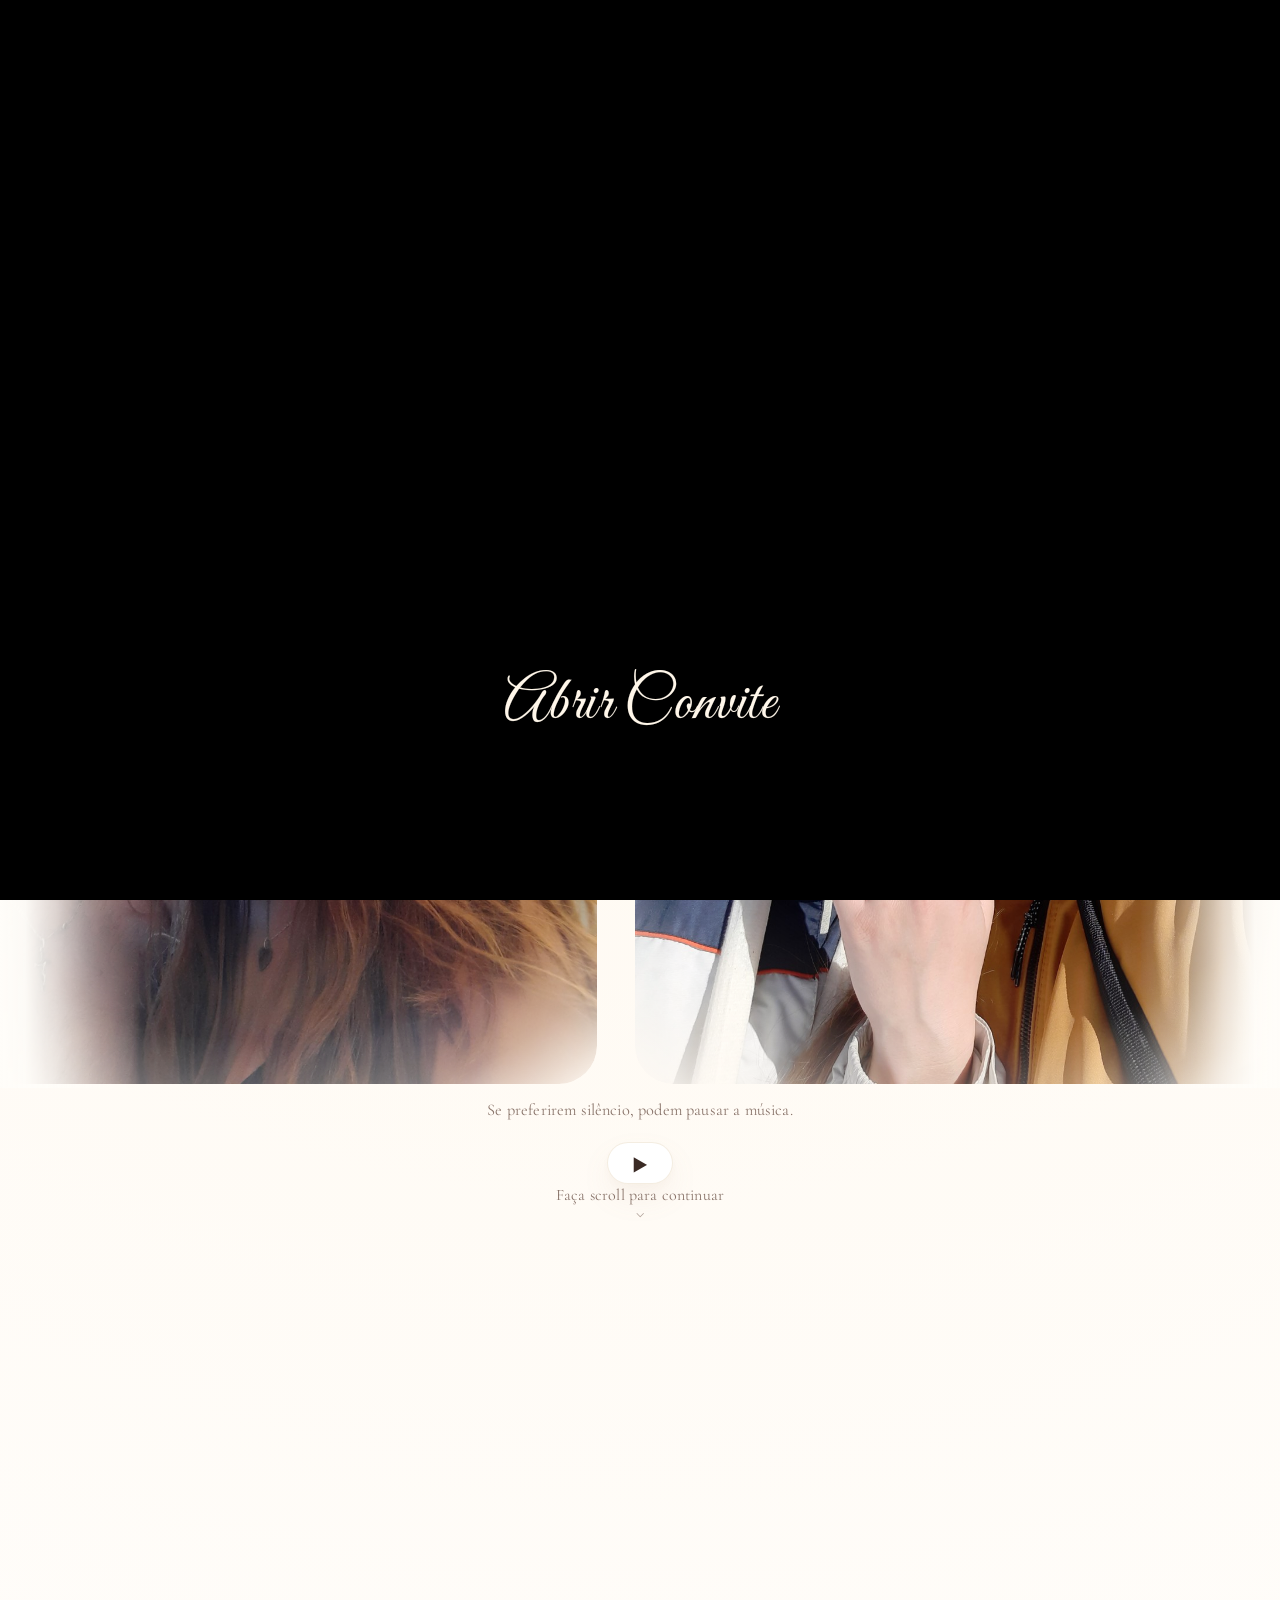
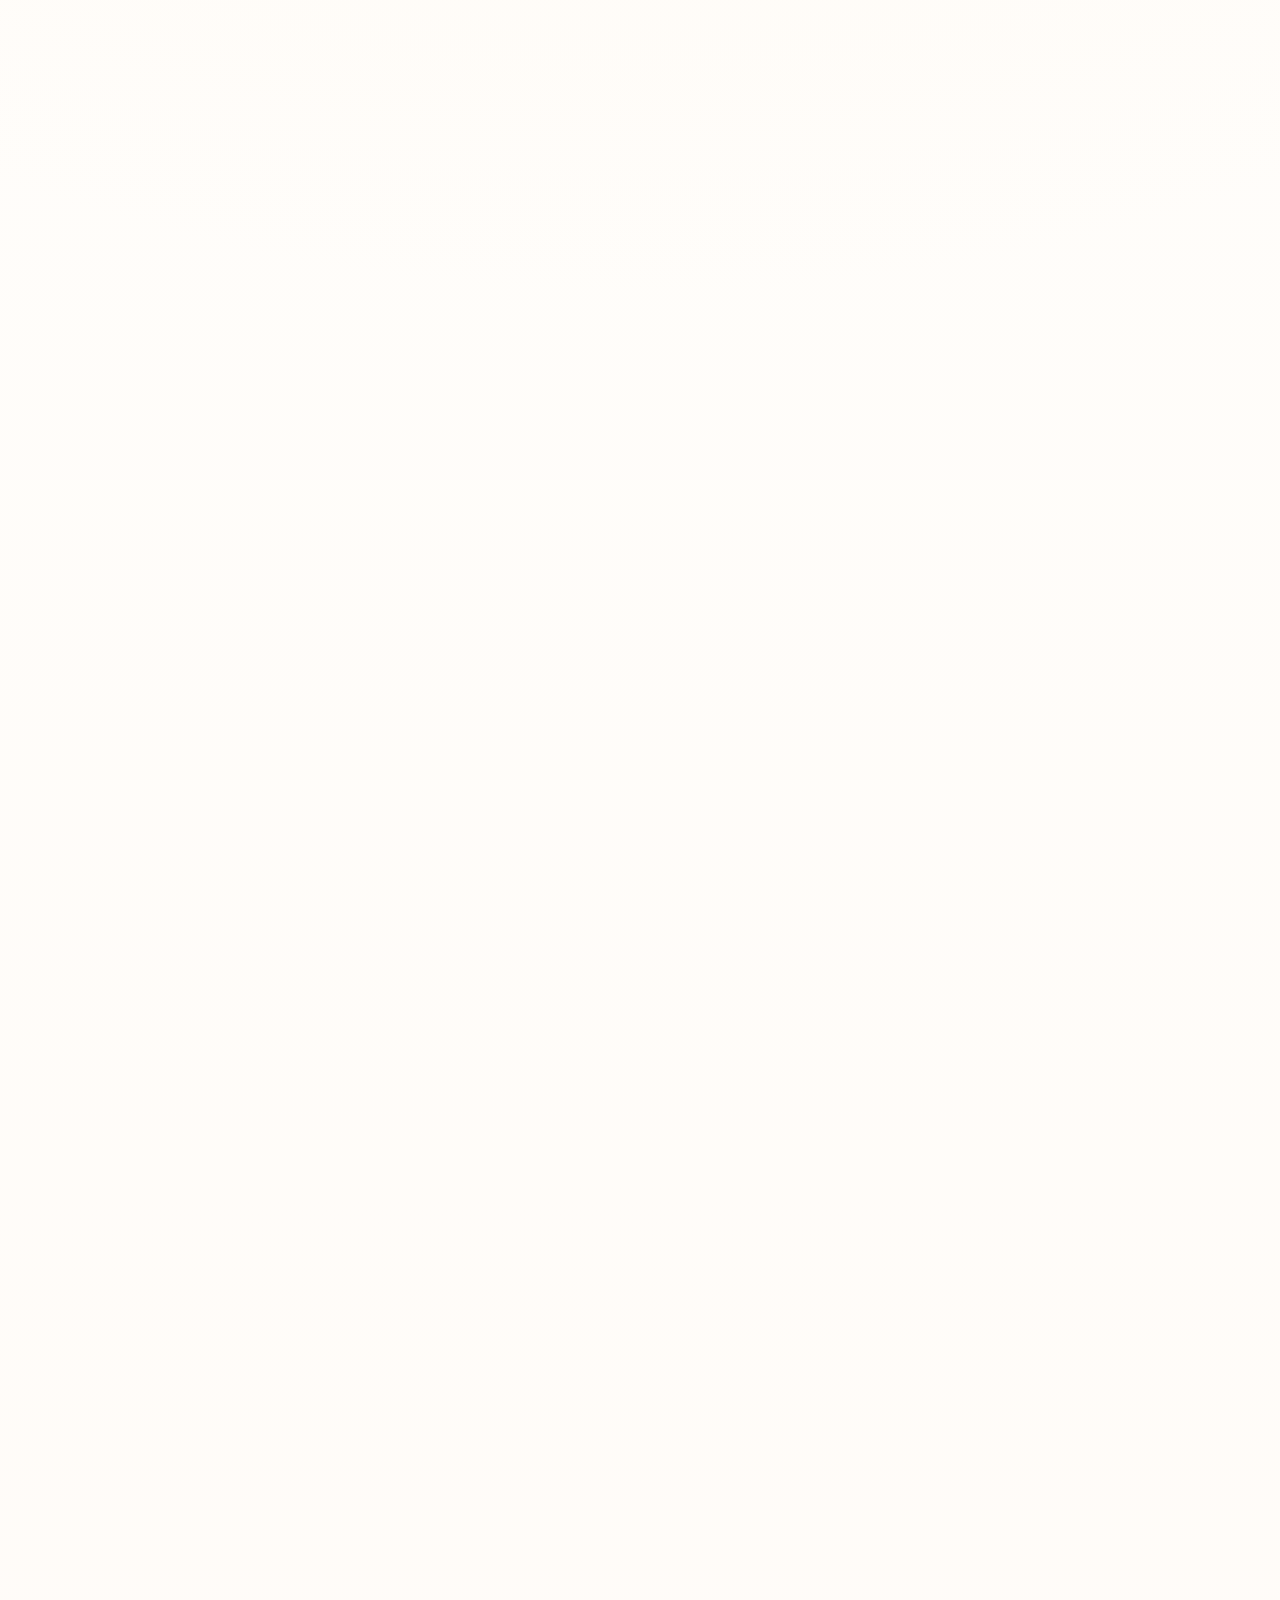
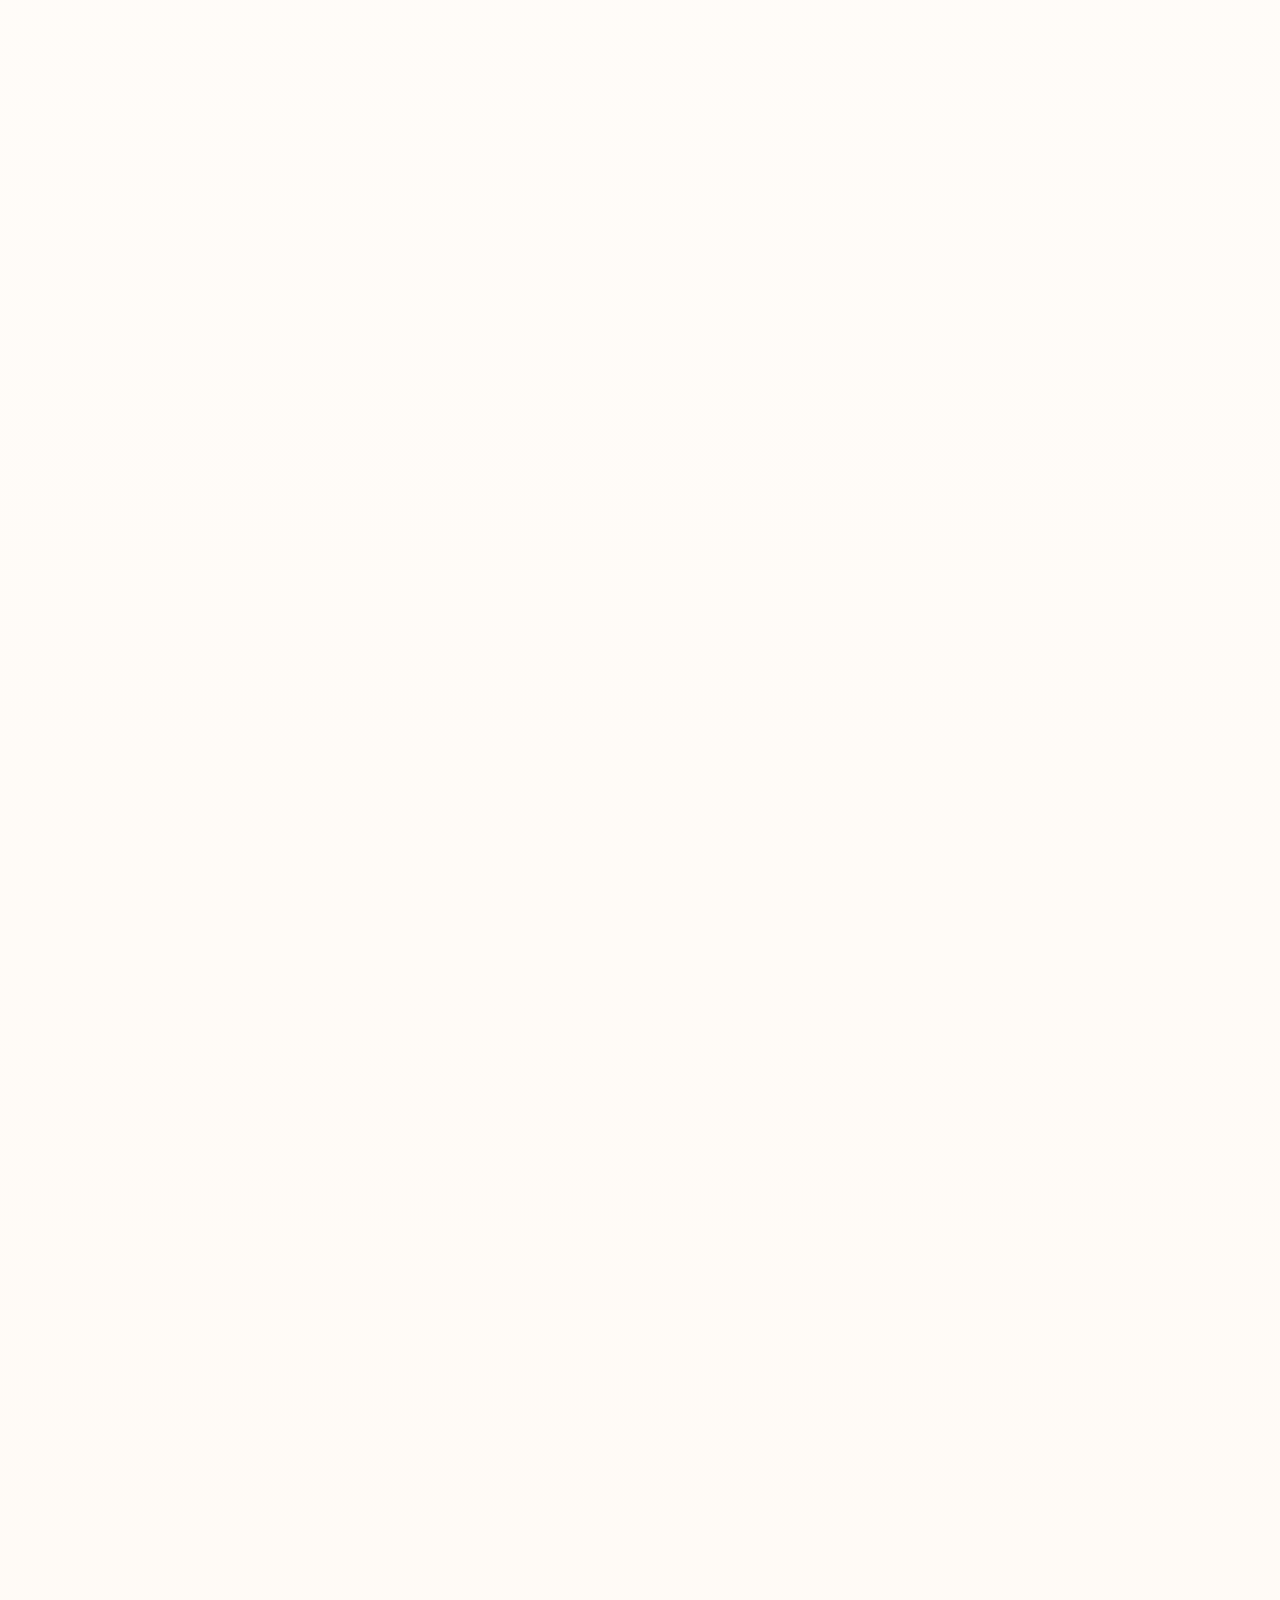
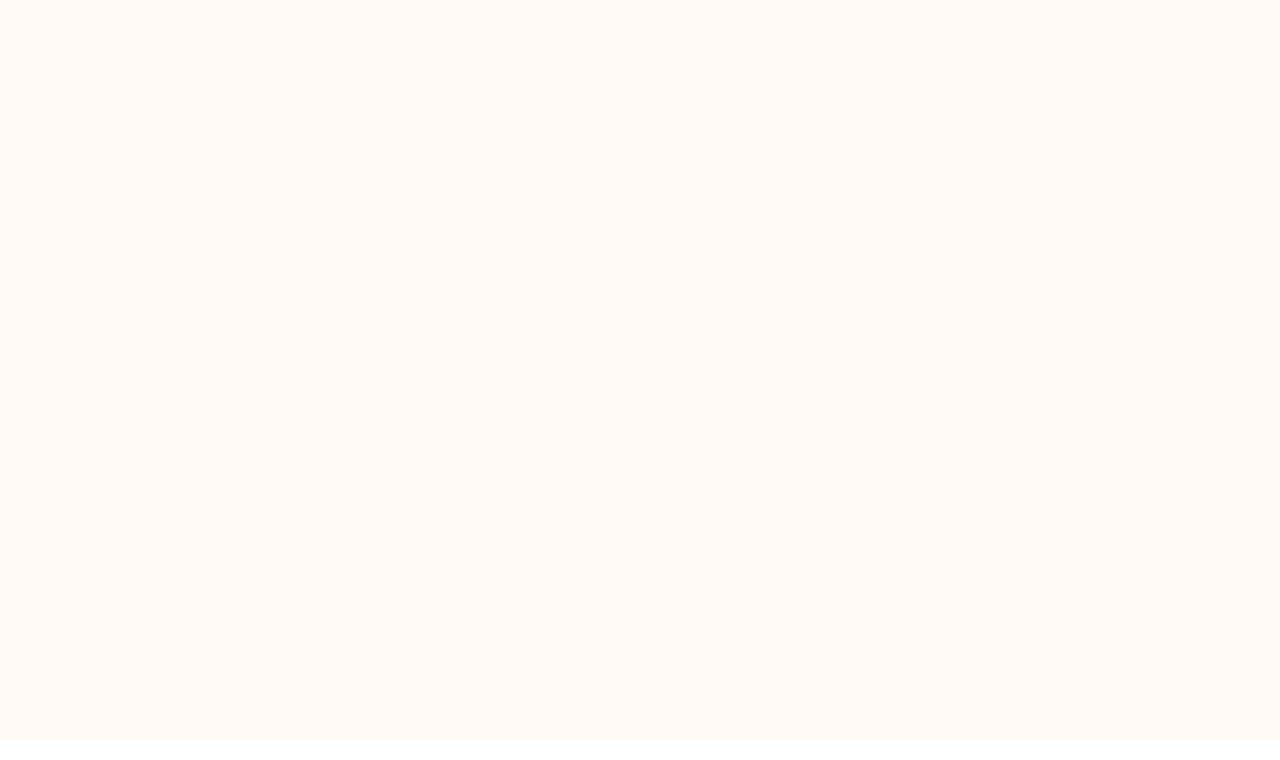
==== commit 9f327e59: "Update index.html" ====
--- a/index.html
+++ b/index.html
@@ -53,11 +53,11 @@
         <img src="assets/hero-6.jpg" alt="">
         <img src="assets/hero-7.png" alt="">
         <img src="assets/hero-8.png" alt="">
-        <img src="assets/hero-9.png" alt="">
         <img src="assets/hero-10.png" alt="">
         <img src="assets/hero-11.png" alt="">
         <img src="assets/hero-12.png" alt="">
         <img src="assets/hero-13.png" alt="">
+        <img src="assets/hero-9.png" alt="">
         <img src="assets/hero-14.png" alt="">
       </div>
     </div>
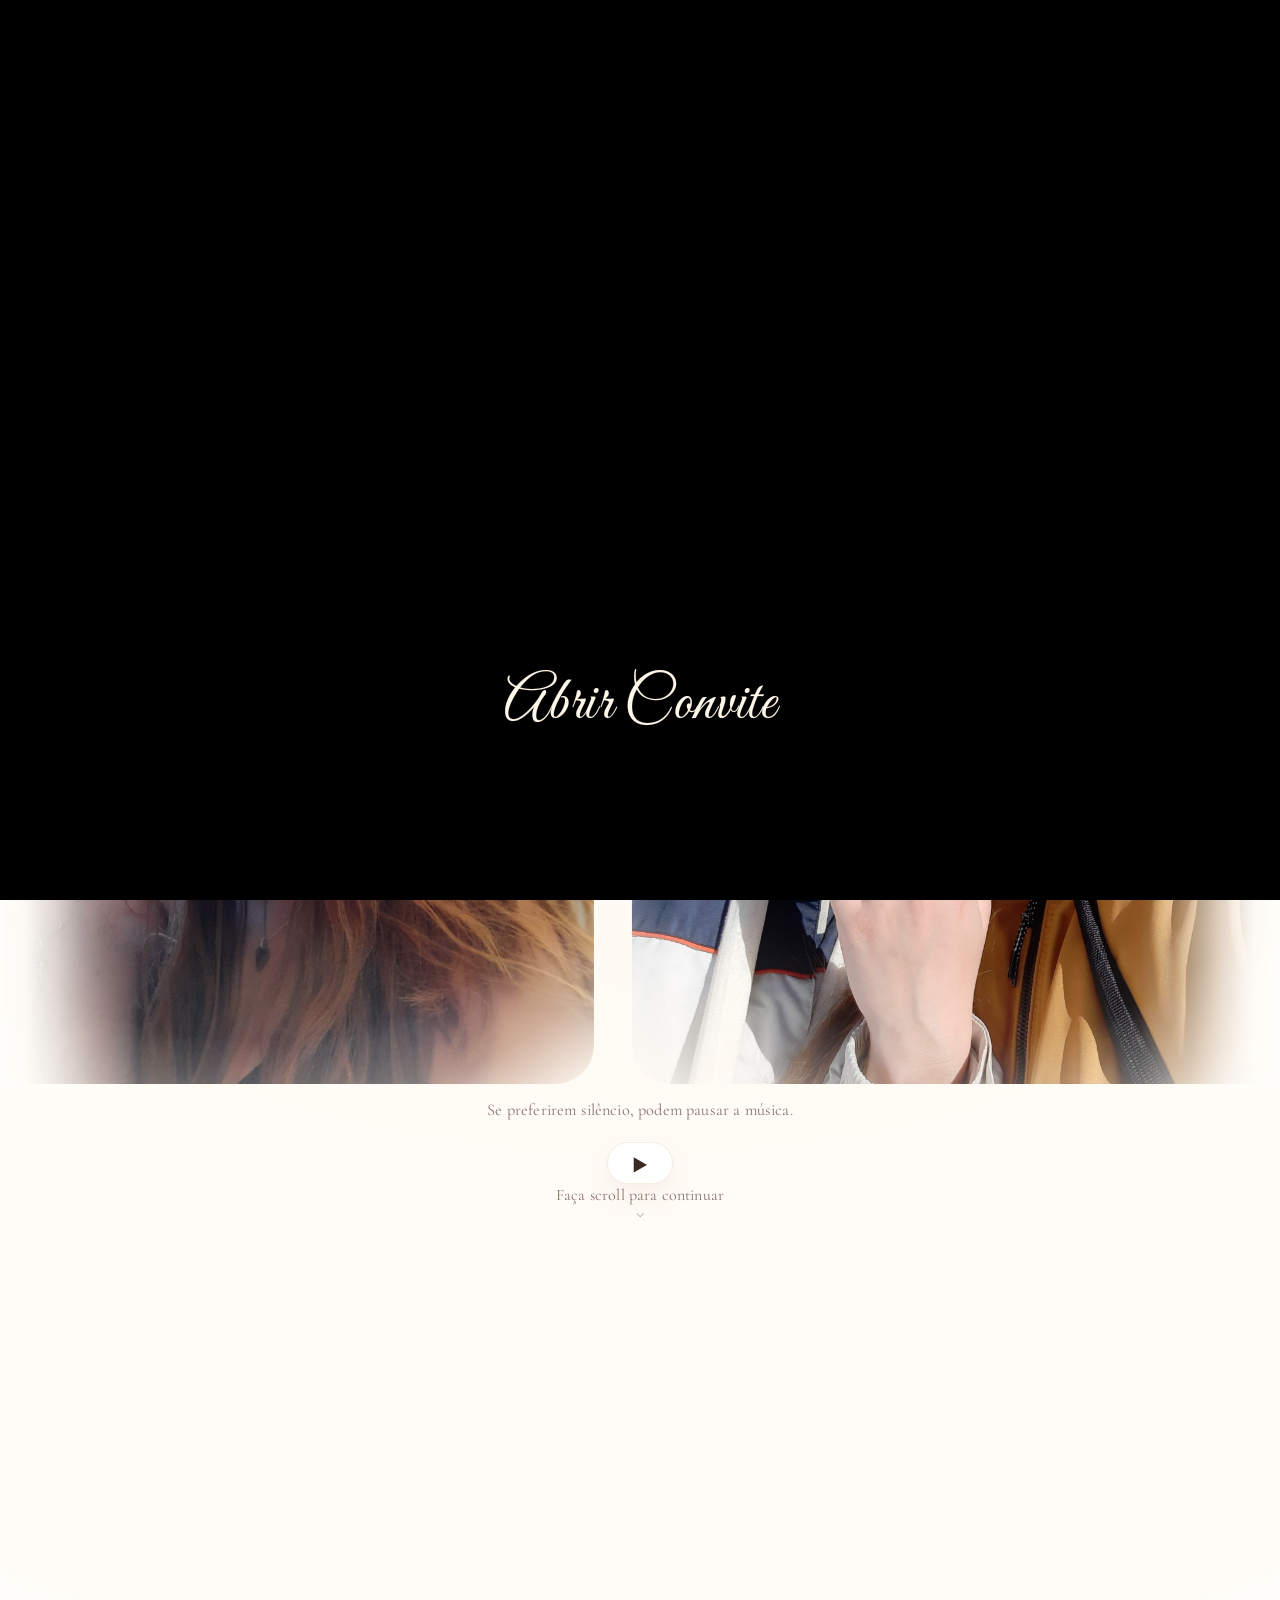
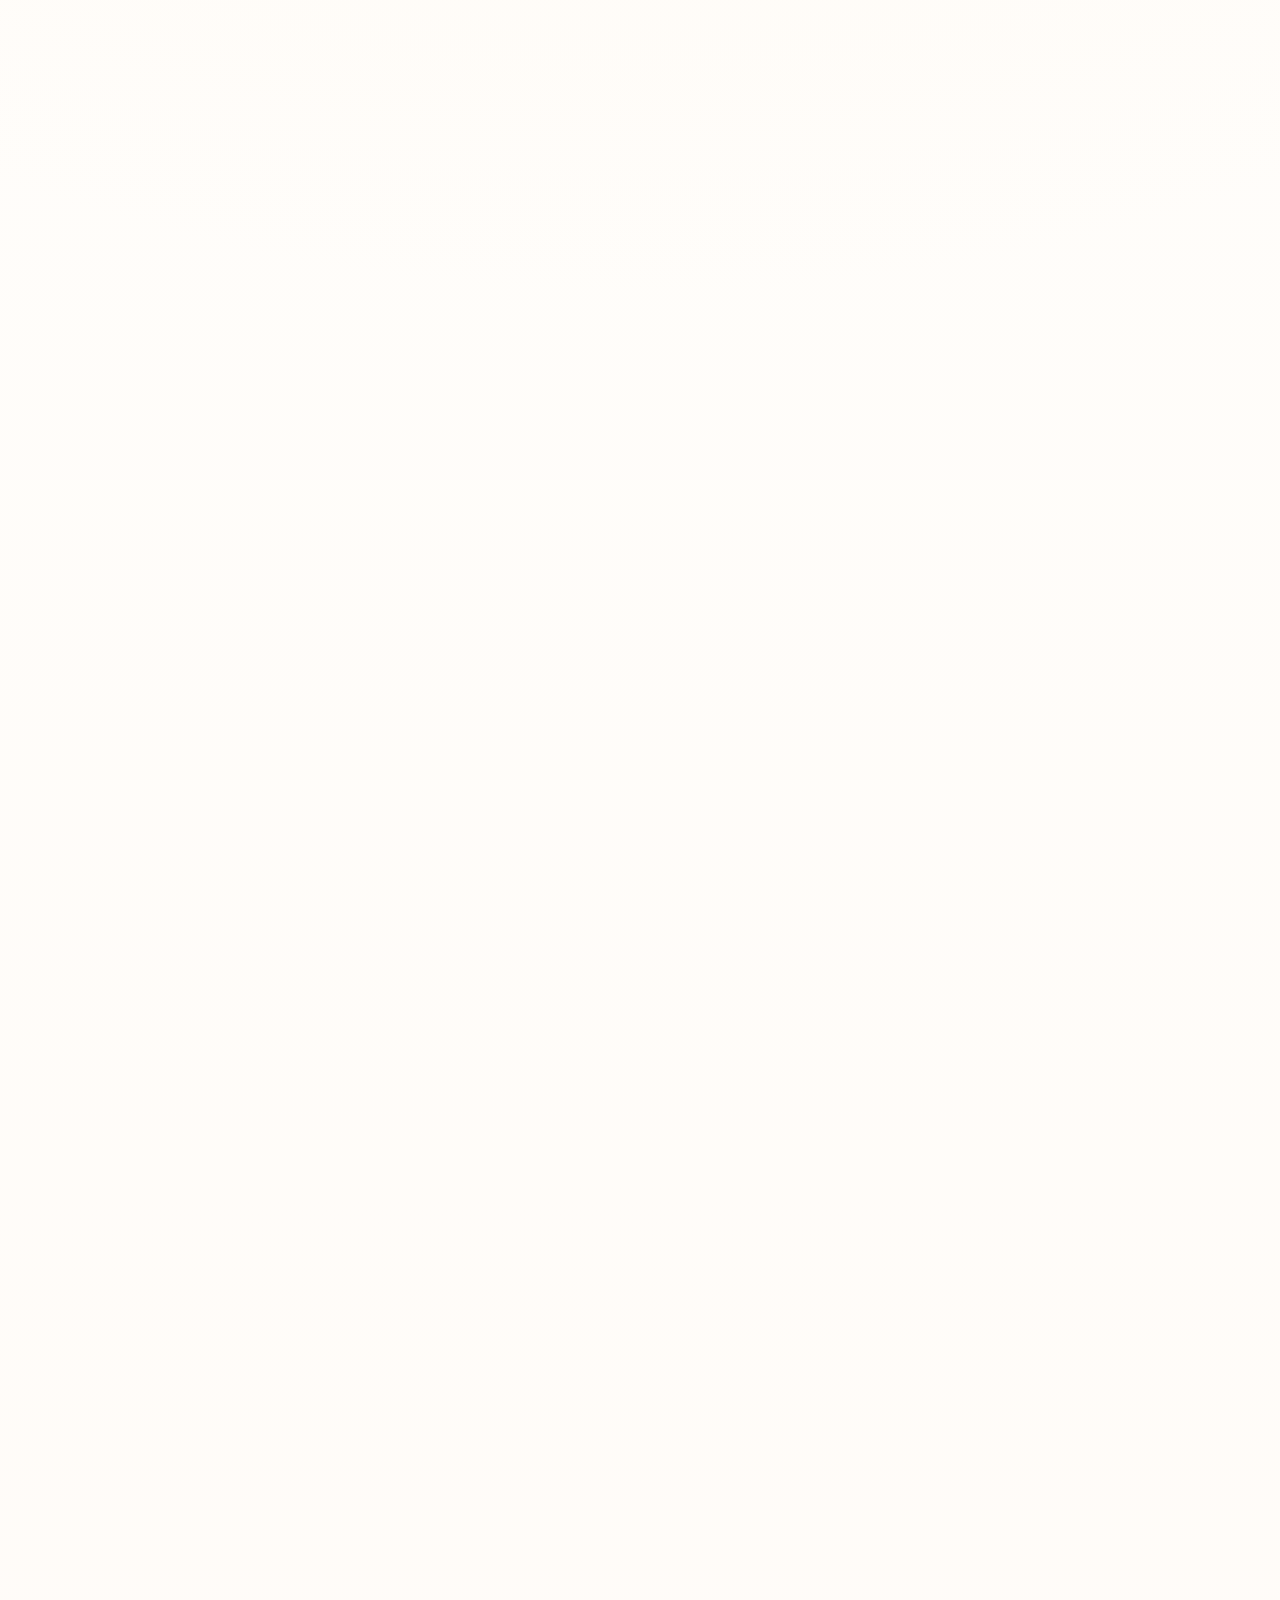
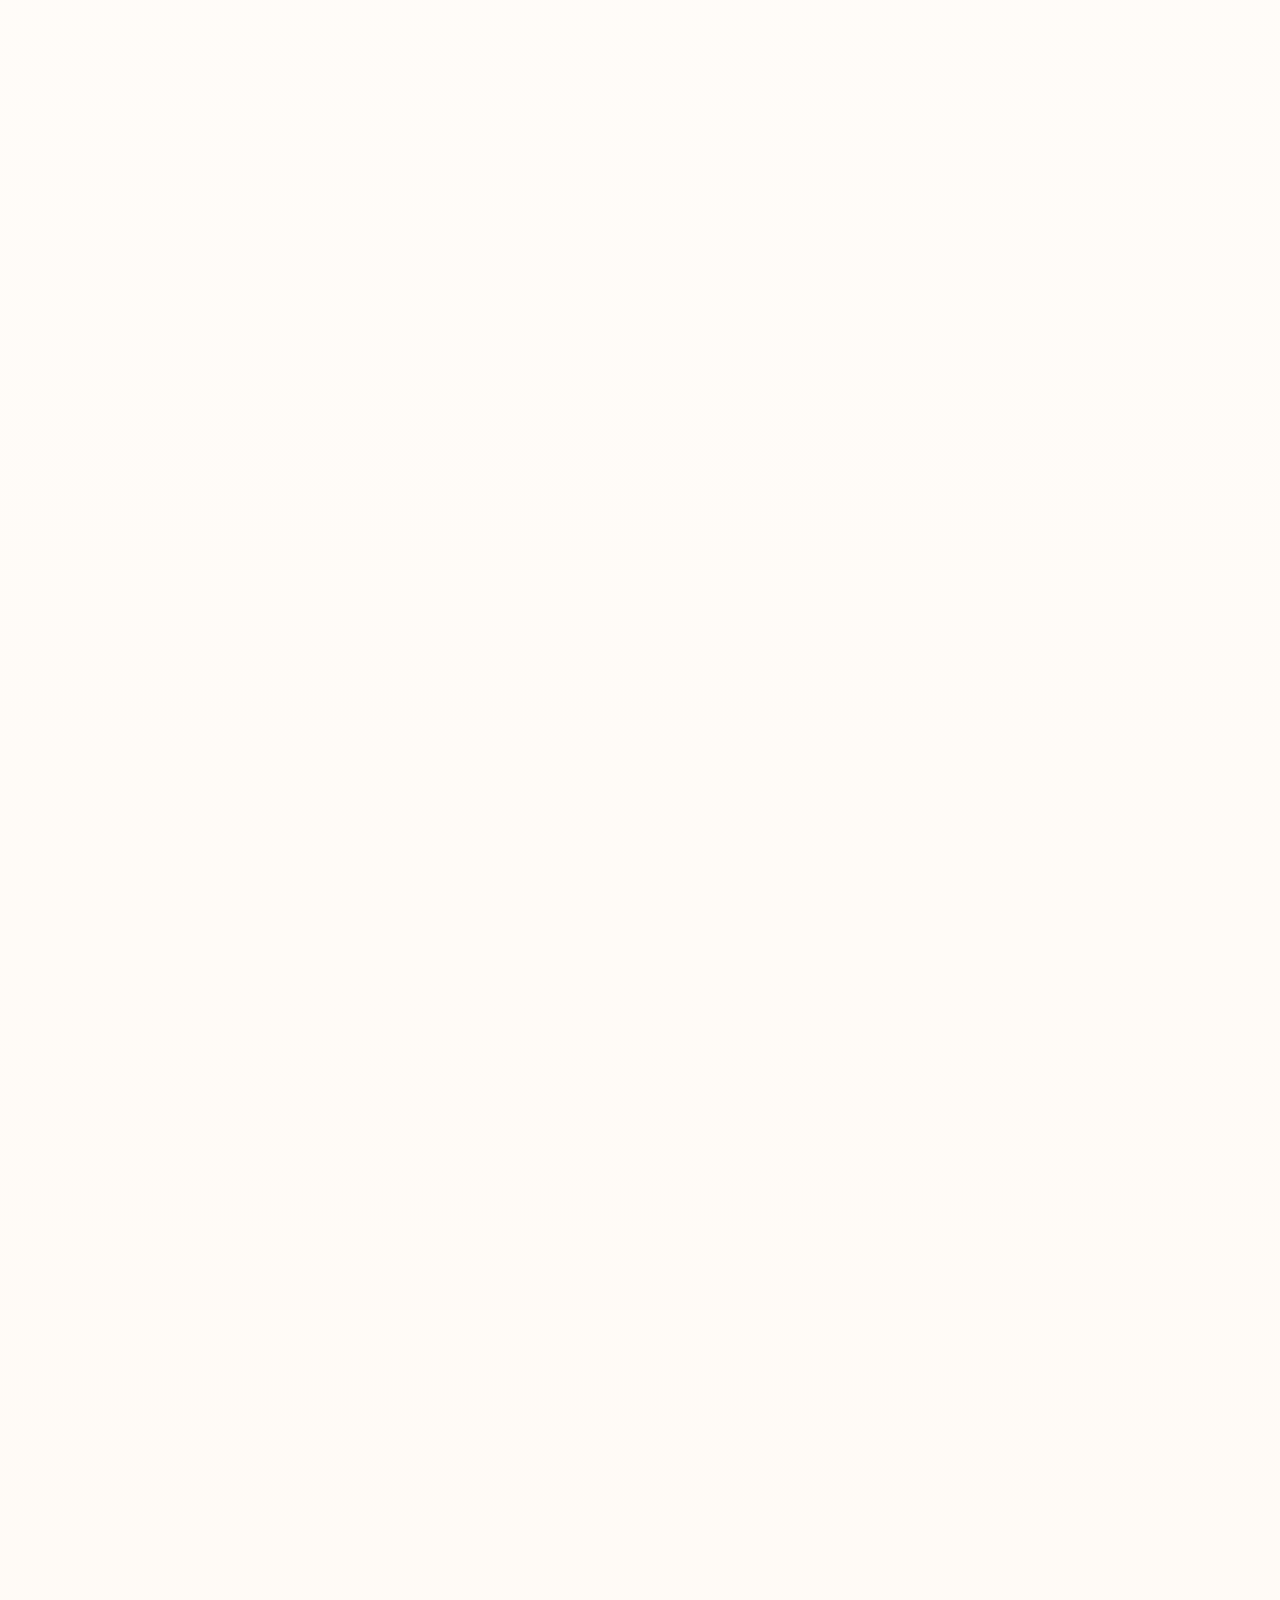
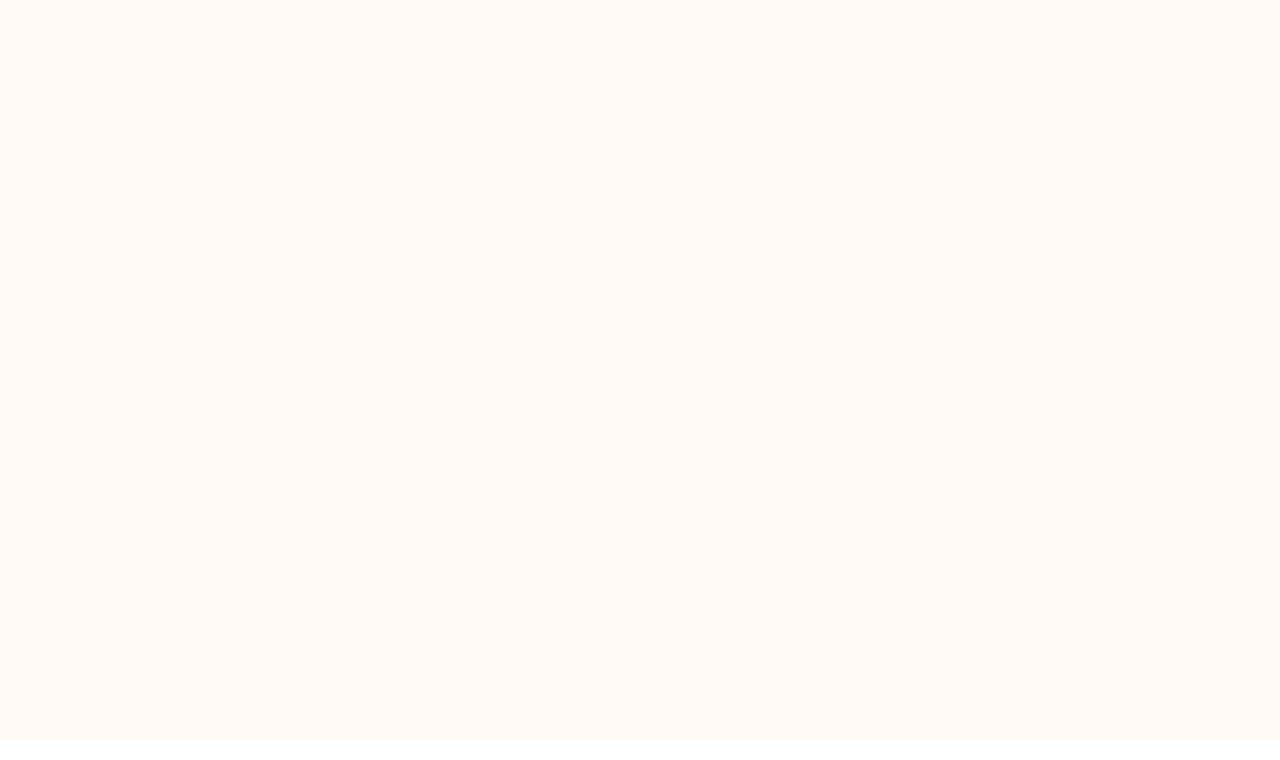
==== commit 66cf8cbd: "Update index.html" ====
--- a/index.html
+++ b/index.html
@@ -251,7 +251,7 @@
       
         <div class="card softCard">
           <p>
-            Para prepararmos este dia com todo o cuidado, pedimos que confirmem a vossa presença até <strong>06/05</strong>.
+            Para prepararmos este dia com todo o cuidado, pedimos que confirmem a vossa presença o mais breve.
           </p>
         
           <p>
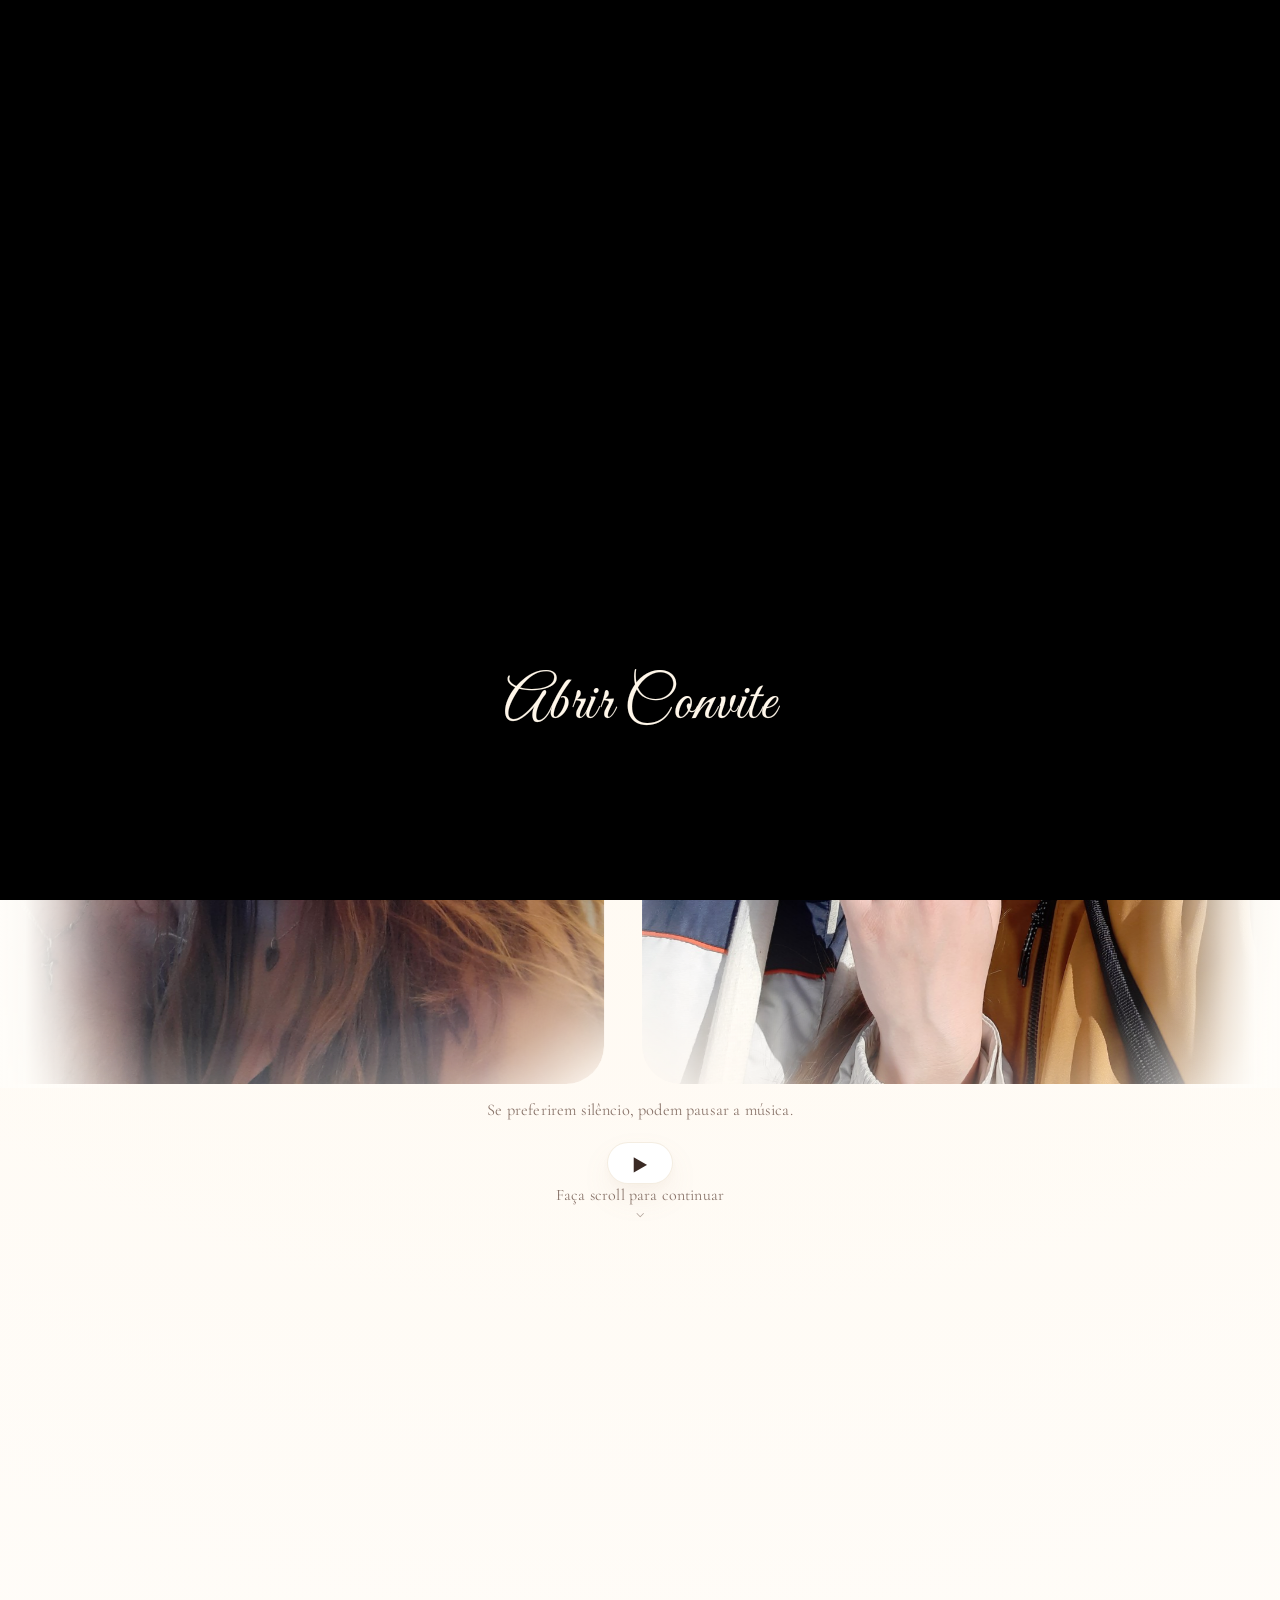
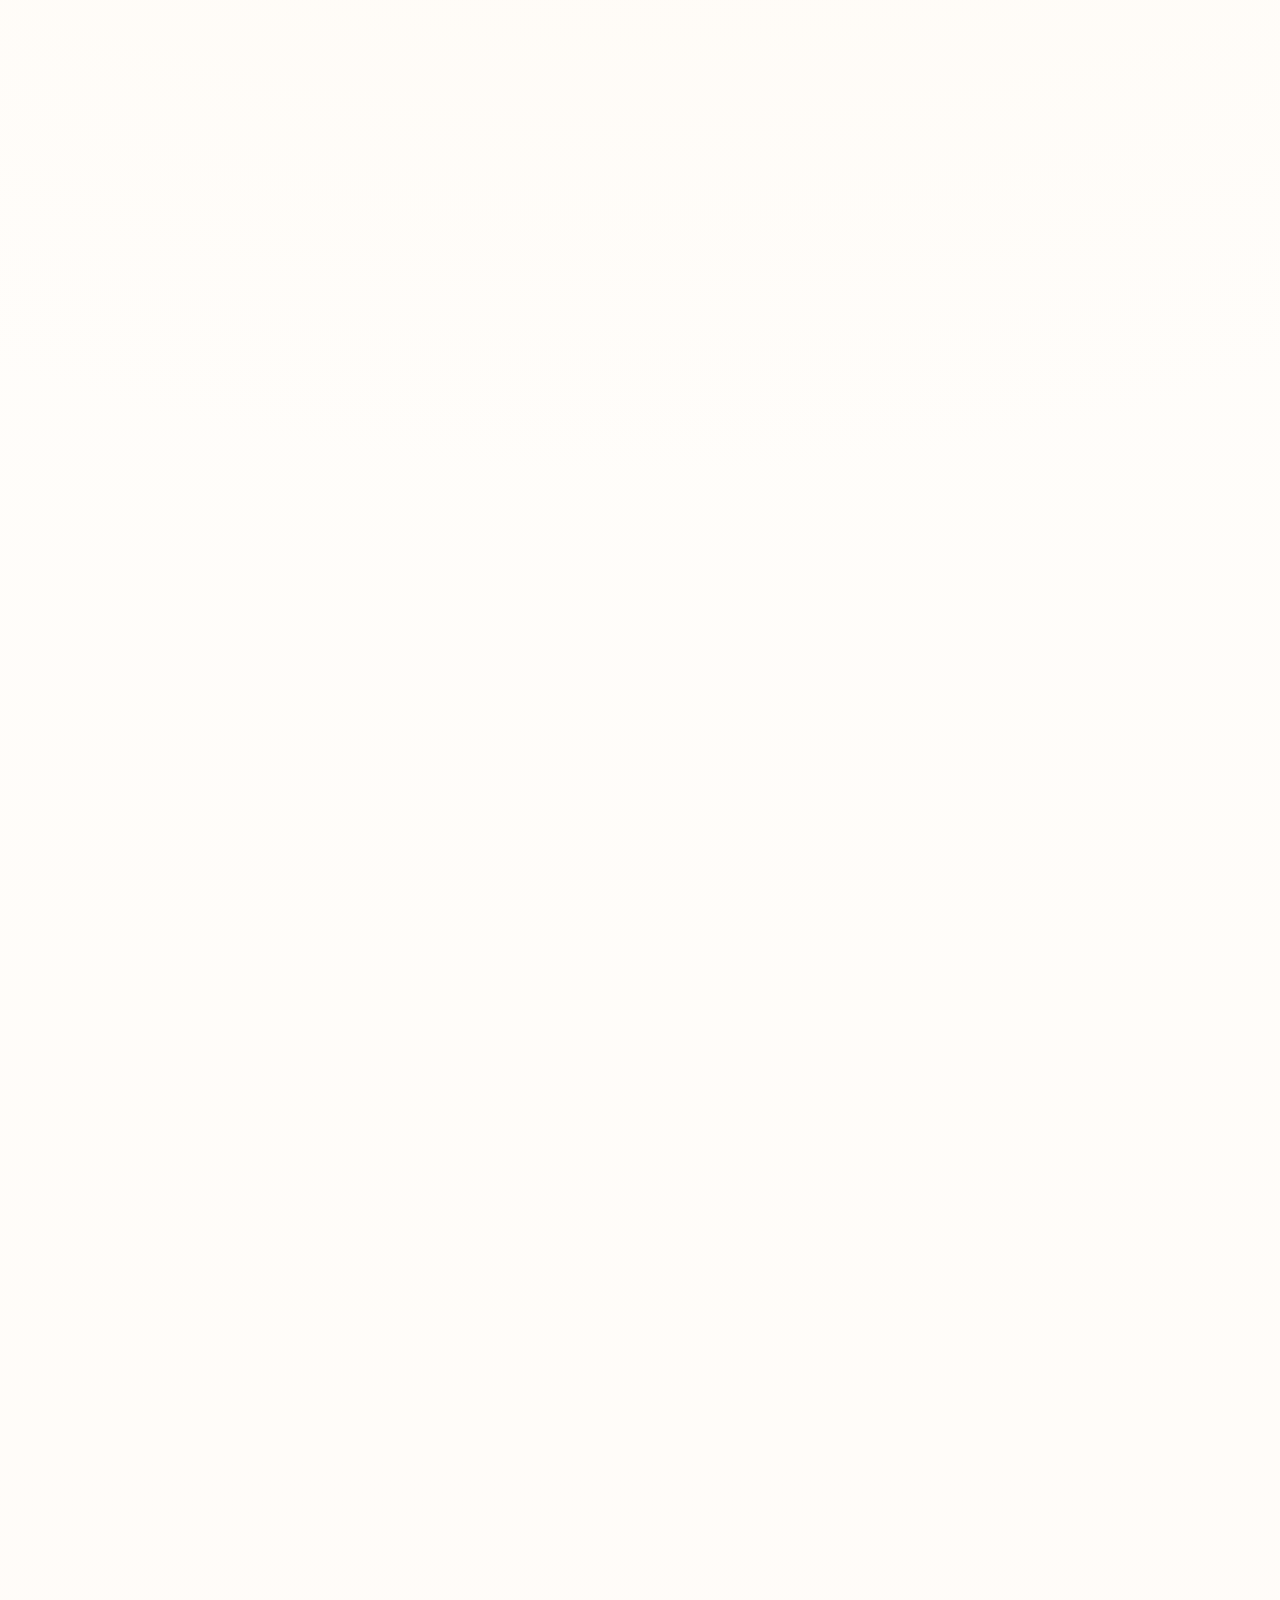
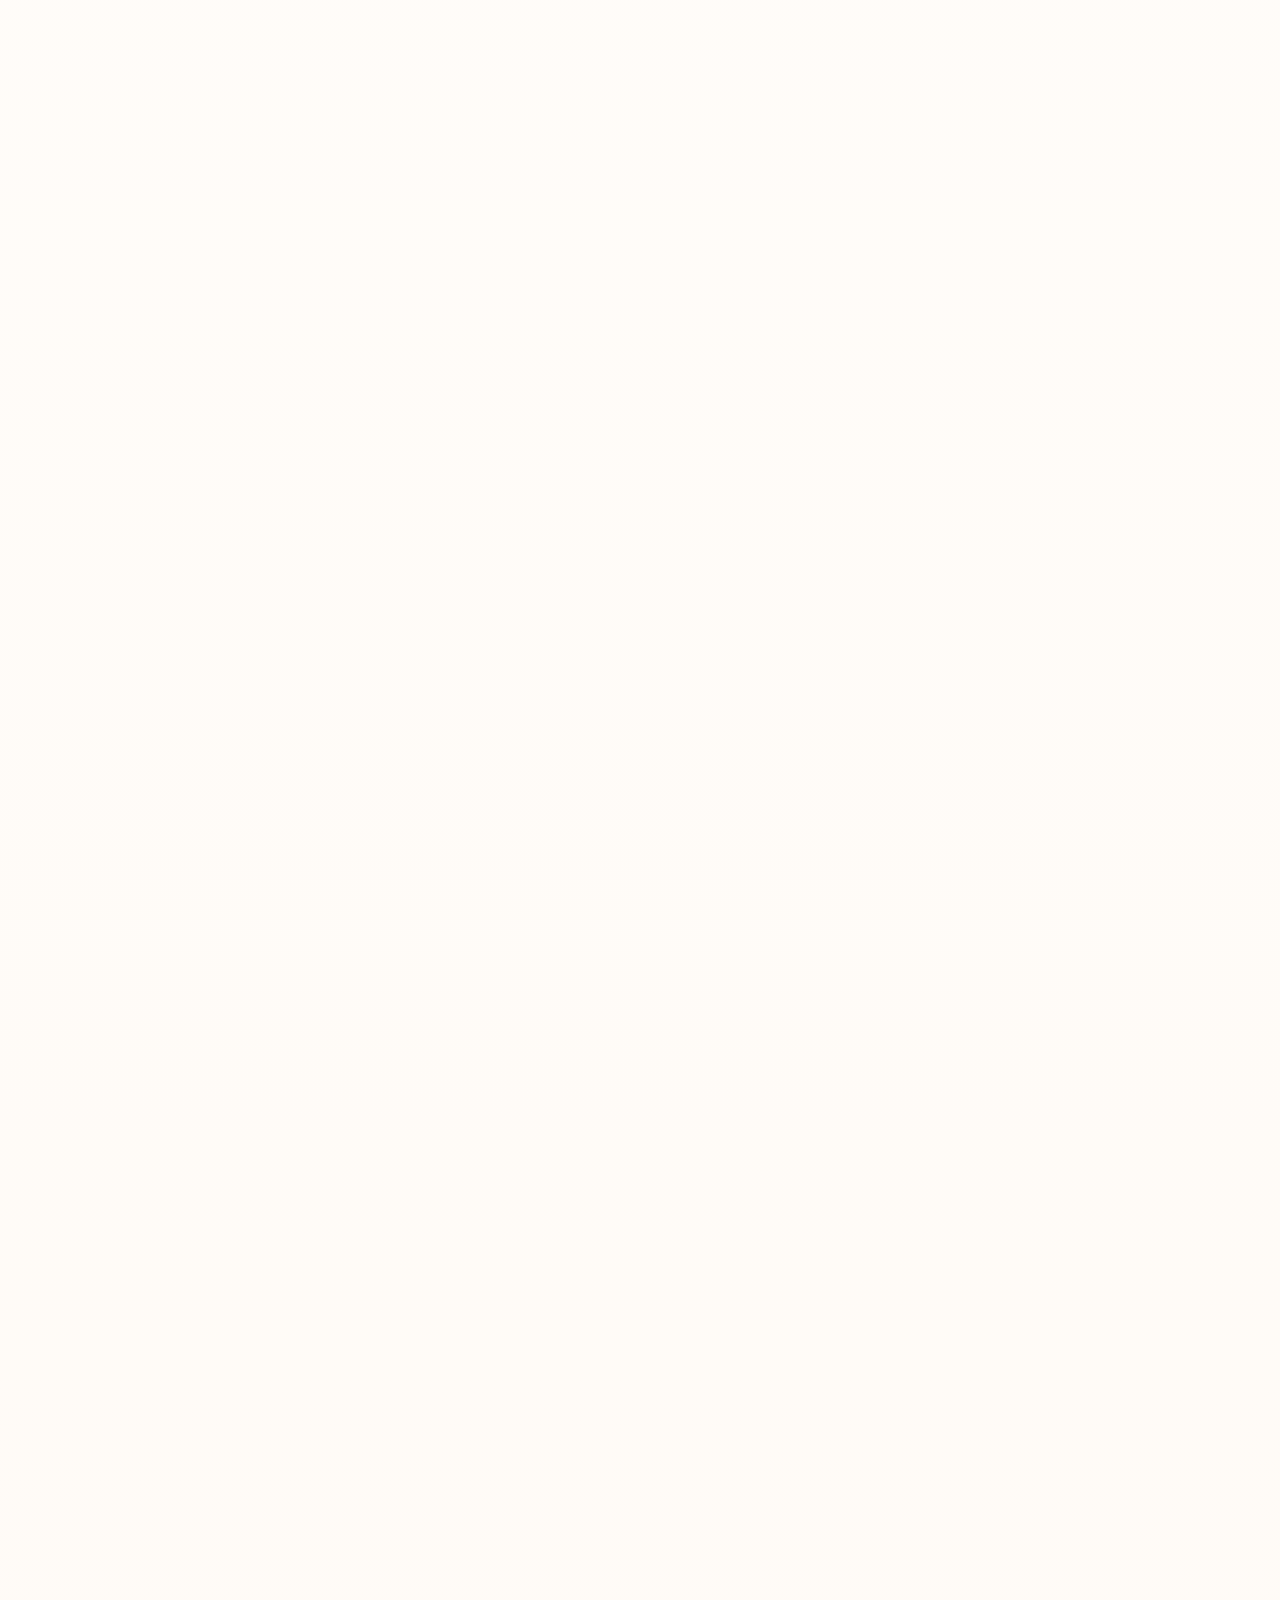
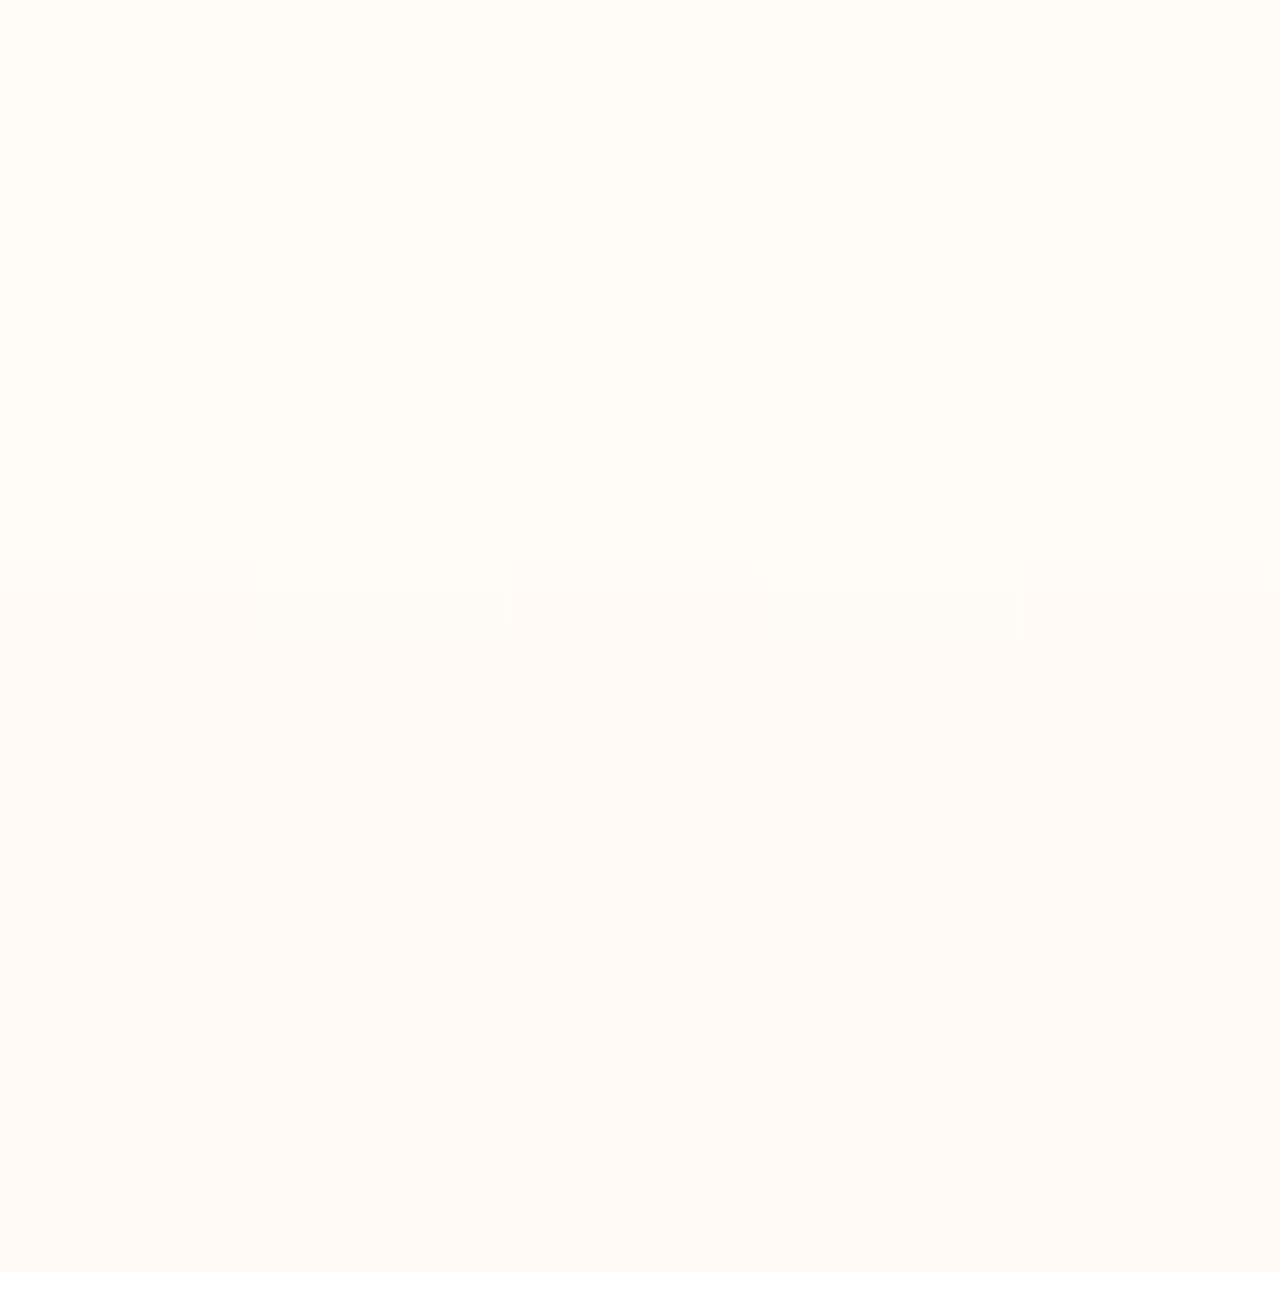
==== commit abe944ed: "Add photo invitation section to index.html" ====
--- a/index.html
+++ b/index.html
@@ -349,6 +349,21 @@
       </div>
     </section>
 
+    <section class="section photosInviteSection" id="fotos">
+  <div class="wrap narrowWrap">
+    <h2>Fotos</h2>
+    <div class="card softCard">
+      <p>
+        Ajuda-nos a guardar este dia também pelos teus olhos.
+      </p>
+      <p>
+        Partilha as fotografias que tiraste durante o casamento e deixa uma legenda para nós.
+      </p>
+      <a class="btn" href="fotos.html">Ver e adicionar fotos</a>
+    </div>
+  </div>
+</section>
+    
     <footer class="footer">
       <img class="footerChurch" src="assets/igreja-escada.jfif" alt="">
     </footer>
